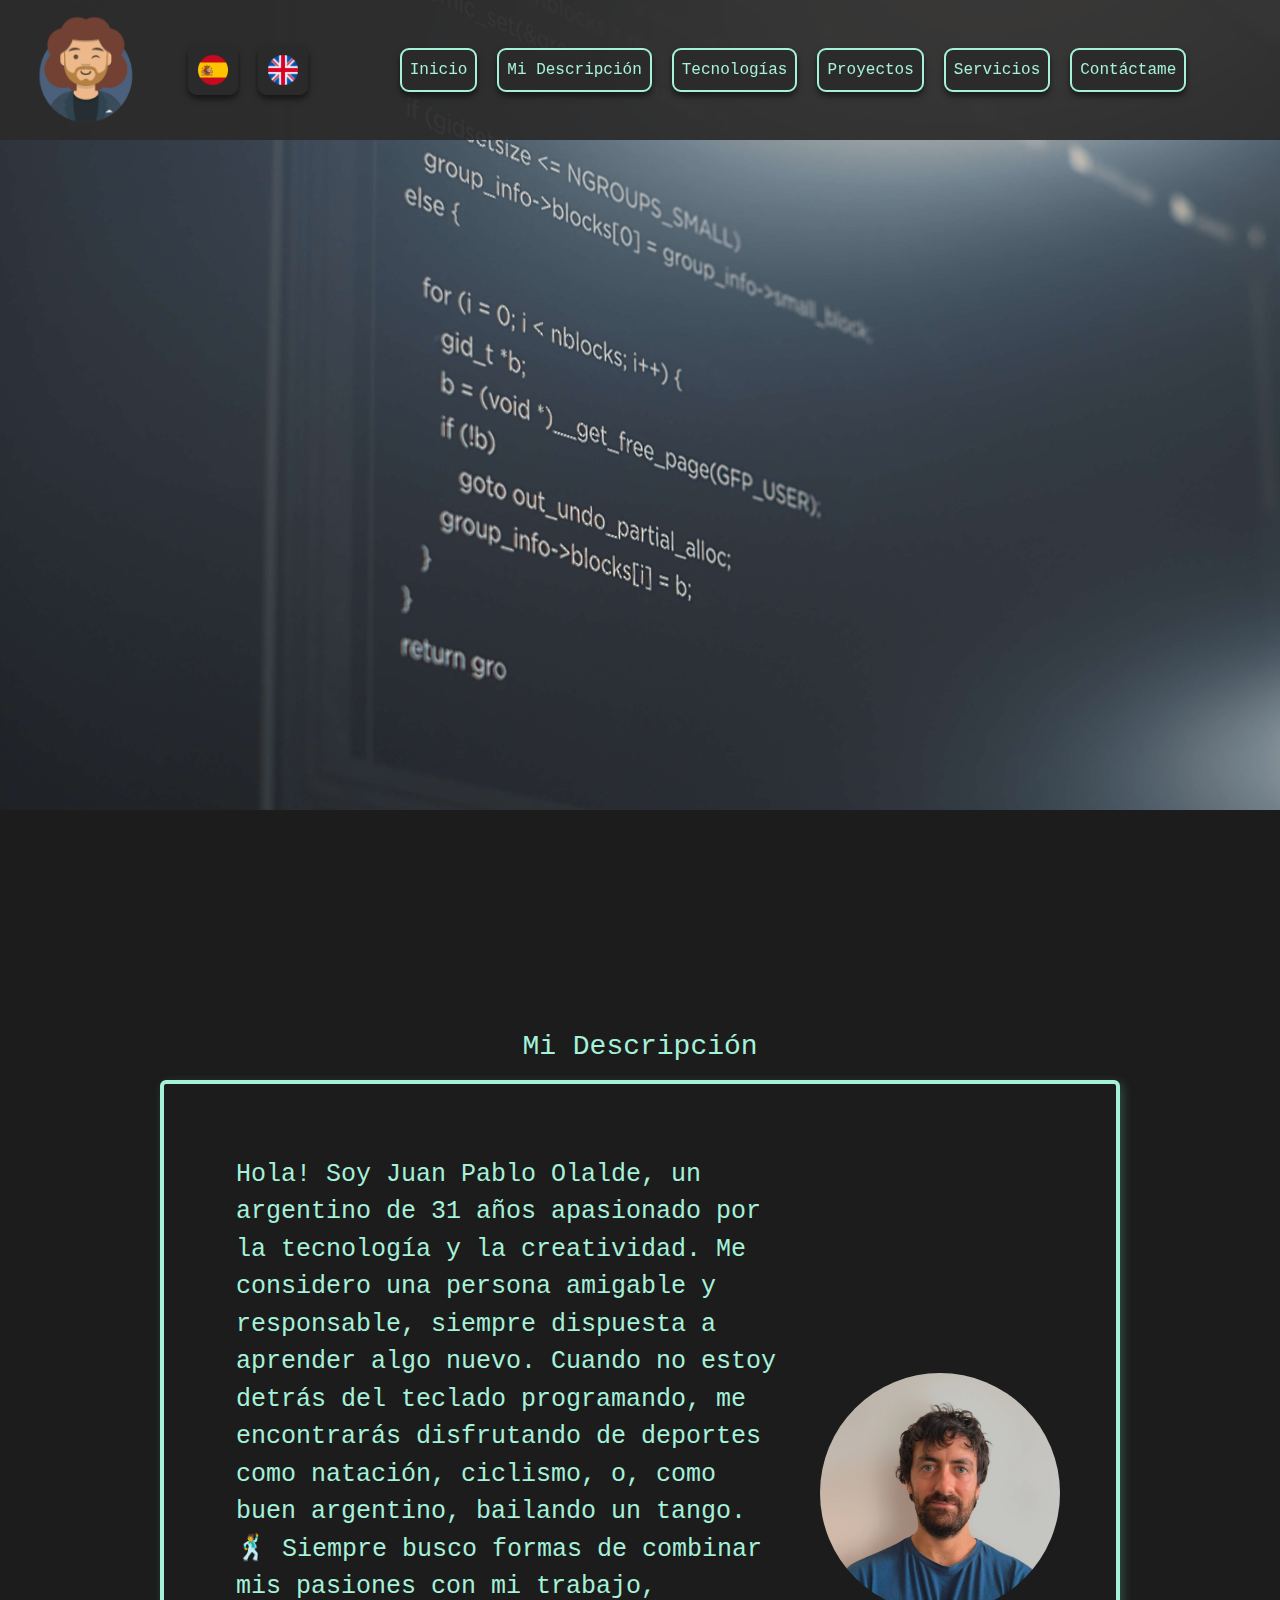
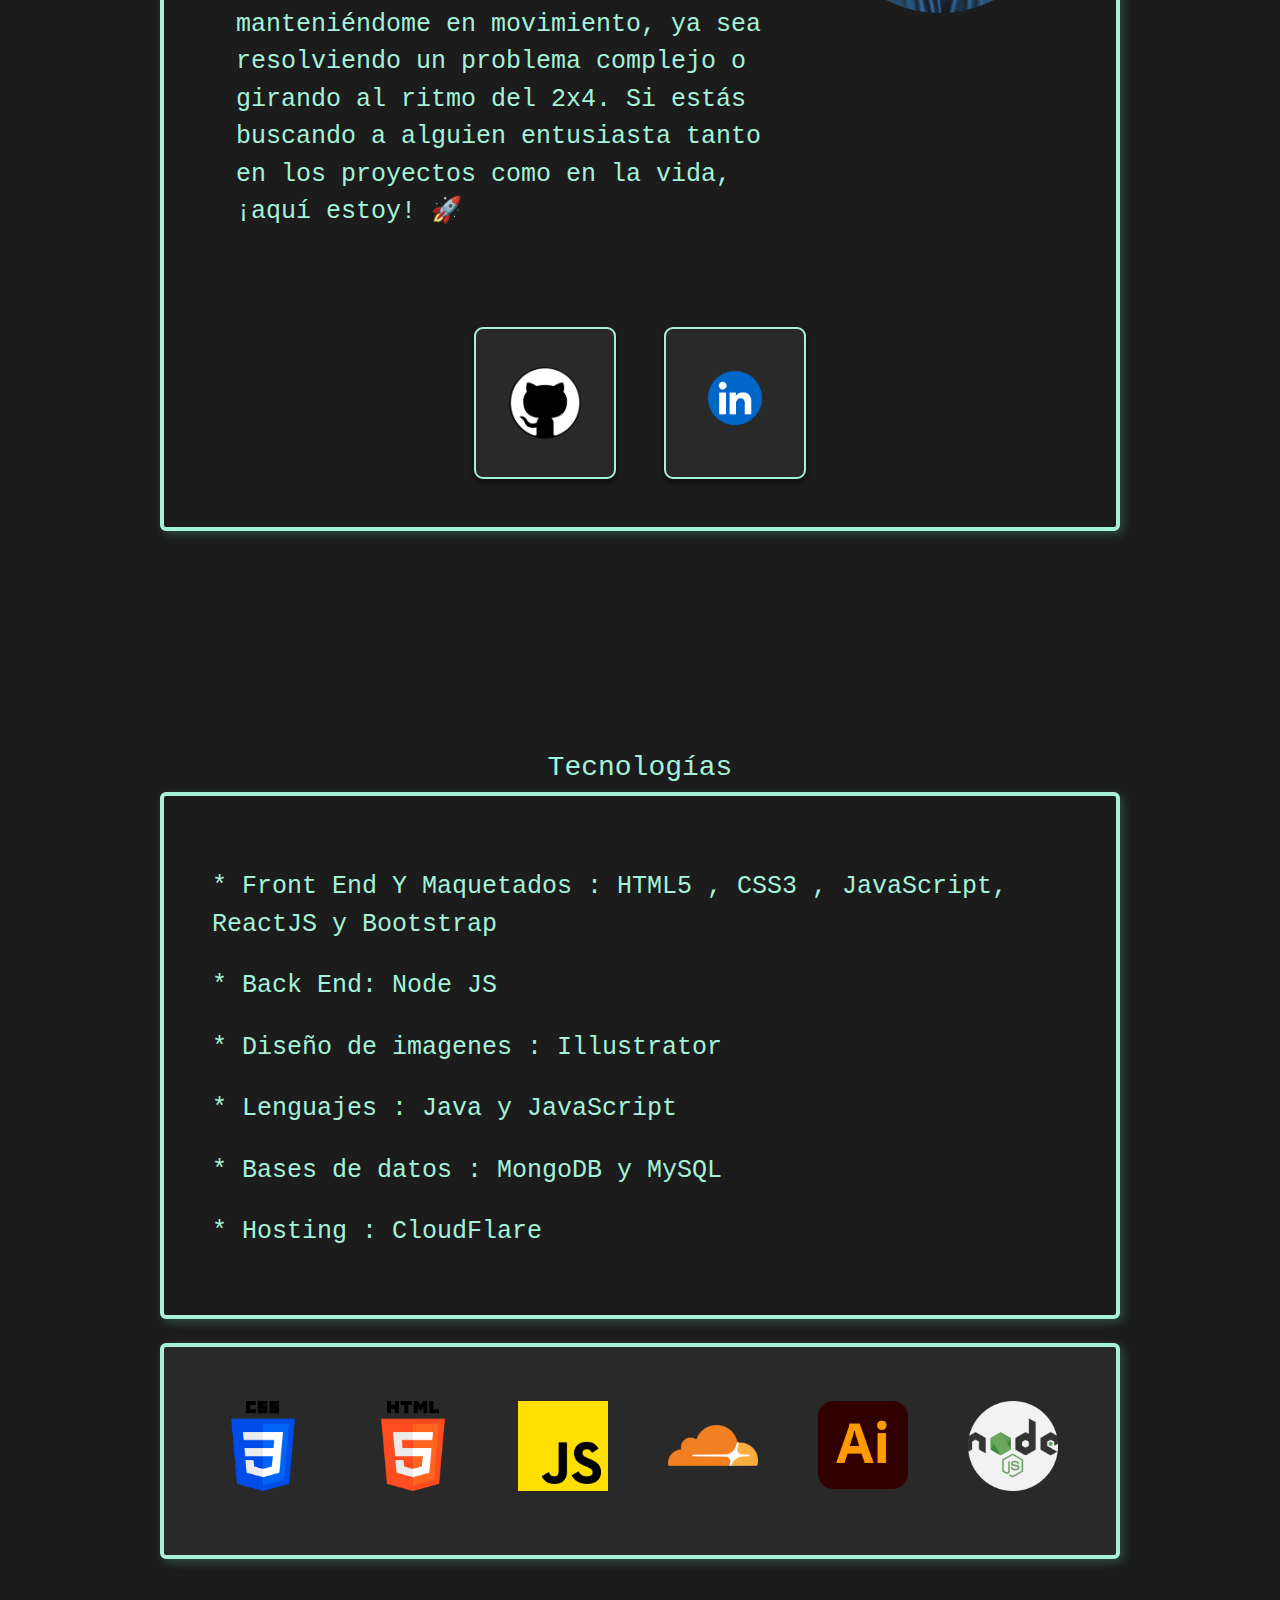
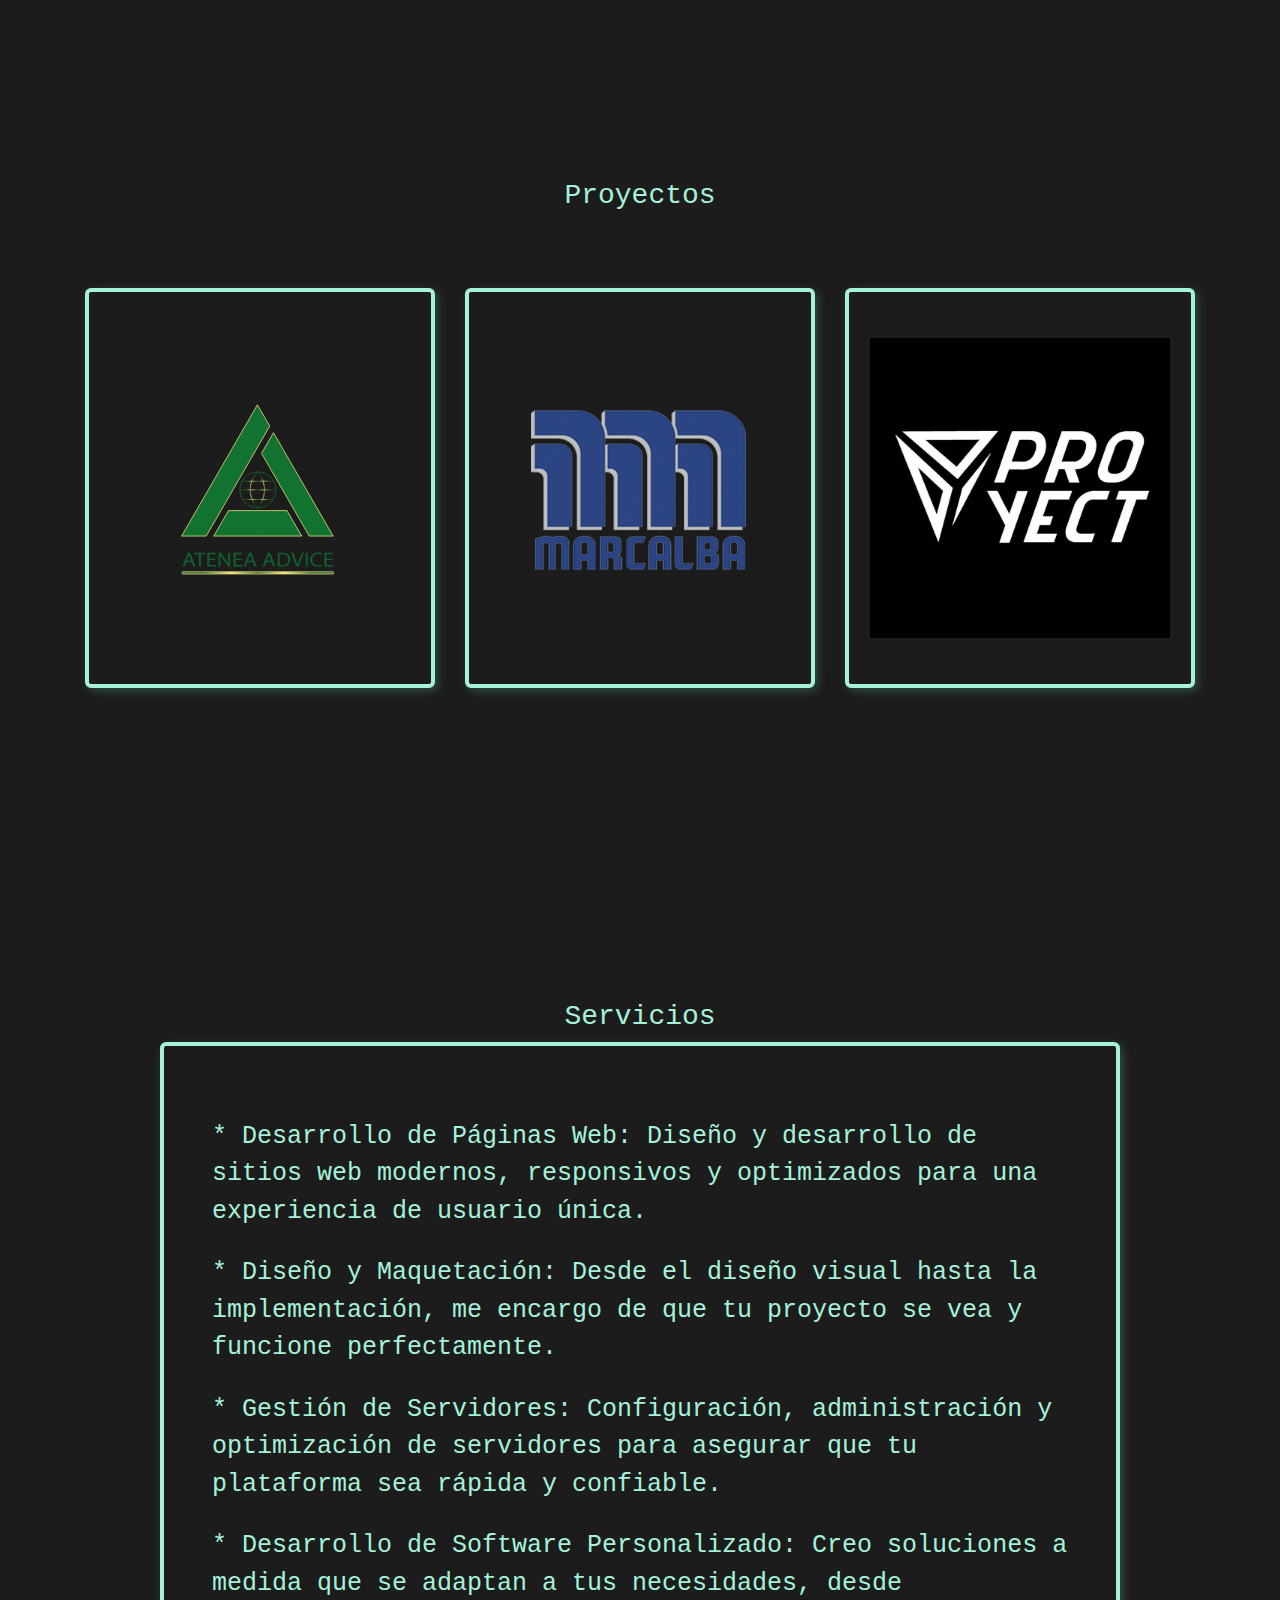
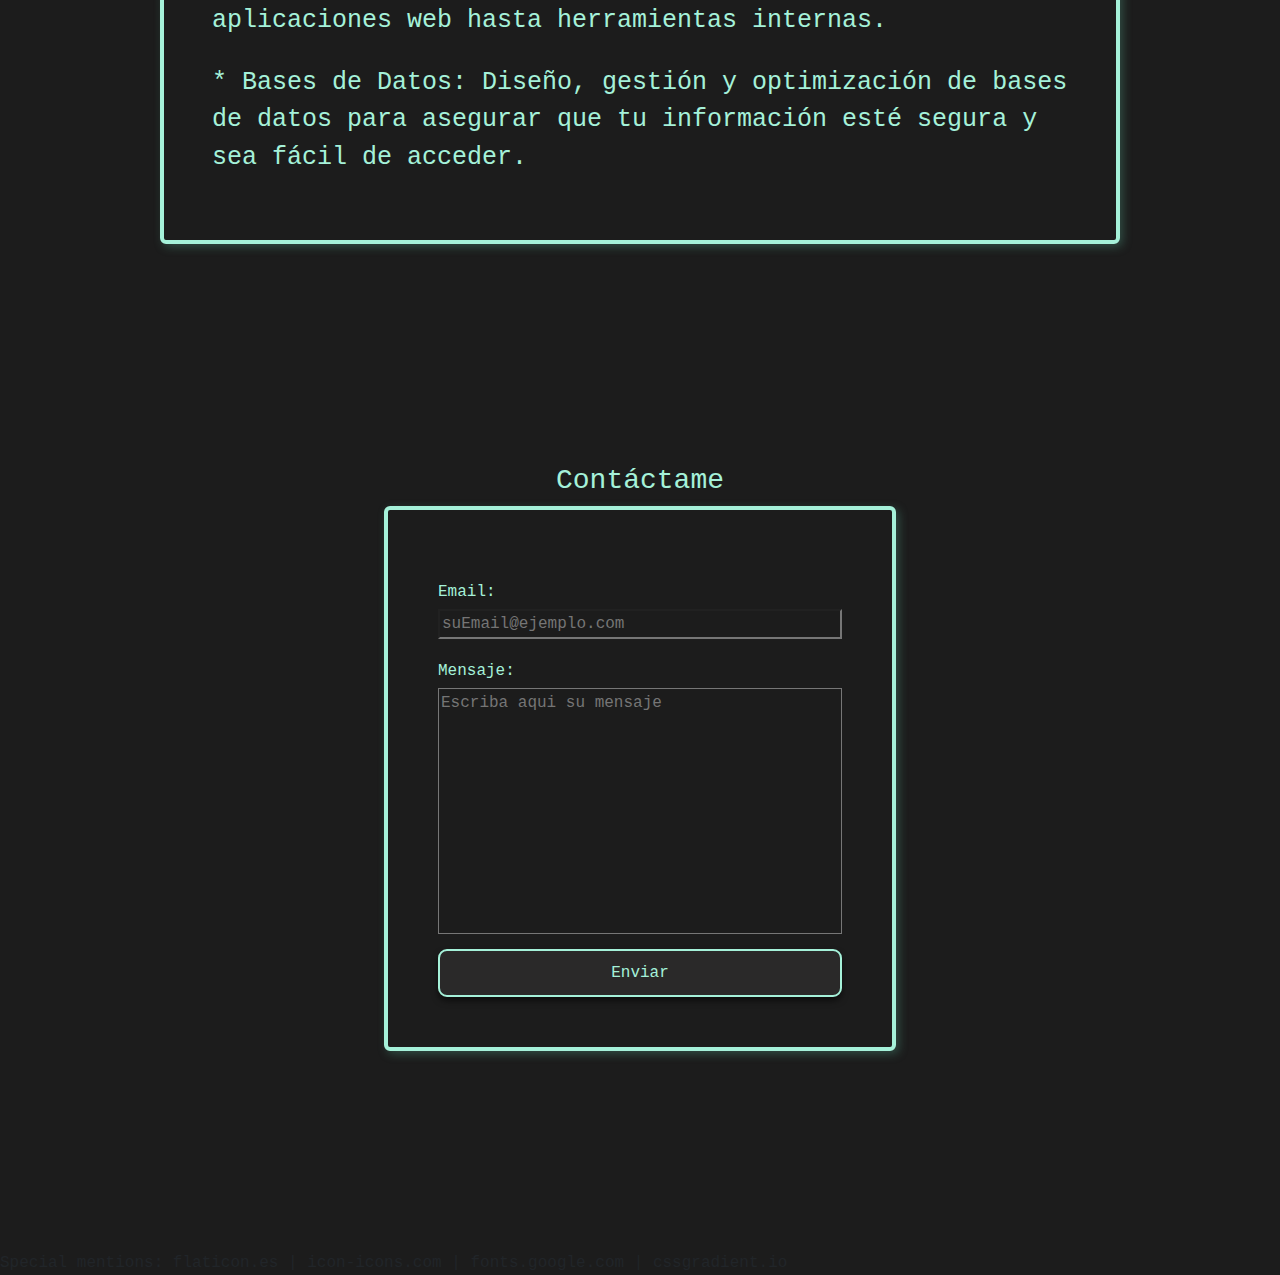
==== index.html @ b1d0ca8d "update" ====
<!DOCTYPE html>
<html lang="en">
  <head>
    <meta charset="UTF-8" />
    <meta name="viewport" content="width=device-width, initial-scale=1.0" />

    <link
      href="https://cdn.jsdelivr.net/npm/bootstrap@5.3.3/dist/css/bootstrap.min.css"
      rel="stylesheet"
      integrity="sha384-QWTKZyjpPEjISv5WaRU9OFeRpok6YctnYmDr5pNlyT2bRjXh0JMhjY6hW+ALEwIH"
      crossorigin="anonymous"
    />

    <link rel="stylesheet" href="components/buttons.css" />
    <link rel="stylesheet" href="components/navbar.css" />
    <link rel="stylesheet" href="components/sectionMyself.css" />
    <link rel="stylesheet" href="components/buttonToTop.css" />
    <link rel="stylesheet" href="components/cardsProyects.css" />
    <link rel="stylesheet" href="components/styleMain.css" />
    <link rel="stylesheet" href="components/banderas.css" />
    <link rel="stylesheet" href="components/separadores.css" />
    <link rel="stylesheet" href="components/formulario.css" />
    <link rel="stylesheet" href="components/sliderautomatic.css" />
    <title>CV Juan Pablo</title>
  </head>
  <body>
    <nav class="navbar fixed-top navbar-expand-lg bg-body-tertiary">
      <div class="container-fluid">
        <a class="navbar-brand d-flex justify-content-center" href="index.html">
          <img
            id="avatar"
            src="imagenes/Avatar-Maker.png"
            alt="MyAvatar"
            width="95%"
        /></a>
        <ul class="navbar-nav d-flex flex-row">
          <li class="nav-item">
            <a class="nav-link a-flag" href="index.html"
              ><img
                src="imagenes/banderas/espaniol.png"
                alt="banderaESpaña"
                class="banderas"
            /></a>
          </li>
          <li class="nav-item">
            <a
              class="nav-link a-flag"
              aria-current="page"
              href="indexingles.html"
              ><img
                src="imagenes/banderas/reino-unido.png"
                alt="banderaIngles"
                class="banderas"
            /></a>
          </li>
        </ul>
        <button
          class="navbar-toggler"
          type="button"
          data-bs-toggle="collapse"
          data-bs-target="#navbarSupportedContent"
          aria-controls="navbarSupportedContent"
          aria-expanded="false"
          aria-label="Toggle navigation"
        >
          <span class="navbar-toggler-icon"></span>
        </button>
        <div
          class="collapse navbar-collapse justify-content-center"
          id="navbarSupportedContent"
        >
          <ul class="navbar-nav me-automb-2 mb-lg-0">
            <li class="nav-item">
              <a
                class="nav-link nav-responsive active"
                aria-current="page"
                href="#"
                >Inicio</a
              >
            </li>
            <li class="nav-item">
              <a class="nav-link nav-responsive" href="#divDescrip"
                >Mi Descripción</a
              >
            </li>
            <li class="nav-item">
              <a class="nav-link nav-responsive" href="#divTecno"
                >Tecnologías</a
              >
            </li>
            <li class="nav-item">
              <a class="nav-link nav-responsive" href="#divProyect"
                >Proyectos</a
              >
            </li>

            <li class="nav-item">
              <a class="nav-link nav-responsive" href="#divServicios"
                >Servicios
              </a>
            </li>
            <li class="nav-item">
              <a class="nav-link nav-responsive" href="#contactameSection">
                Contáctame
              </a>
            </li>
          </ul>
        </div>
      </div>
    </nav>
    <section
      class="fondoMain d-flex justify-content-center align-items-center"
    ></section>
    <div id="divDescrip" class="separar"></div>
    <h3
      id="descripcionSection"
      class="d-flex w-100 justify-content-center tecH3"
    >
      Mi Descripción
    </h3>
    <section class="d-flex justify-content-center mt-2">
      <div class="d-flex w-75 flex-column justify-content-center borders">
        <div class="d-flex justify-content-between sectionMyself p-5">
          <div class="fondoMainLeft align-self-center">
            <p class="text-start m-4">
              Hola! Soy Juan Pablo Olalde, un argentino de 31 años apasionado
              por la tecnología y la creatividad. Me considero una persona
              amigable y responsable, siempre dispuesta a aprender algo nuevo.
              Cuando no estoy detrás del teclado programando, me encontrarás
              disfrutando de deportes como natación, ciclismo, o, como buen
              argentino, bailando un tango. 🕺 Siempre busco formas de combinar
              mis pasiones con mi trabajo, manteniéndome en movimiento, ya sea
              resolviendo un problema complejo o girando al ritmo del 2x4. Si
              estás buscando a alguien entusiasta tanto en los proyectos como en
              la vida, ¡aquí estoy! 🚀
            </p>
          </div>
          <div class="d-flex fondoMainRight p-2 align-items-center">
            <img
              src="imagenes/fotoPerfil.jpeg"
              alt="fotoPerfil"
              class="fotoPerfil"
            />
          </div>
        </div>
        <div class="d-flex sectionIconsDescrip pb-4 justify-content-center">
          <a class="nav-link m-4 p-4" href="https://github.com/olaldeJP"
            ><img
              src="imagenes/Icons/github2.png"
              class="iconoDescrip"
              alt="iconogitDescripcion"
            />
          </a>
          <a
            class="nav-link m-4 p-4"
            href="https://www.linkedin.com/in/juanpabloolalde/"
            ><img
              src="imagenes/Icons/linkedin.webp"
              class="iconoDescrip"
              alt="iconogitDescripcion"
          /></a>
        </div>
      </div>
    </section>
    <div id="divTecno" class="separar"></div>
    <h3
      id="tecnologiasSection"
      class="d-flex w-100 justify-content-center tecH3"
    >
      Tecnologías
    </h3>
    <div class="d-flex justify-content-center">
      <div class="d-flex w-75 borders p-5">
        <div class="fondoMainLeft align-self-center">
          <p class="text-start mt-4">
            * Front End Y Maquetados : HTML5 , CSS3 , JavaScript, ReactJS y
            Bootstrap
          </p>
          <p class="text-start mt-4">* Back End: Node JS</p>
          <p class="text-start mt-4">* Diseño de imagenes : Illustrator</p>
          <p class="text-start mt-4">* Lenguajes : Java y JavaScript</p>
          <p class="text-start mt-4">* Bases de datos : MongoDB y MySQL</p>
          <p class="text-start mt-4">* Hosting : CloudFlare</p>
        </div>
      </div>
    </div>
    <div class="slider w-75 p-4 borders mt-4">
      <div class="slider-track">
        <div class="slide">
          <img src="imagenes/Icons/css-3.png" alt="css" class="icons2" />
        </div>
        <div class="slide">
          <img src="imagenes/Icons/html-5.png" alt="html" class="icons2" />
        </div>
        <div class="slide">
          <img src="imagenes/Icons/js.png" alt="js" class="icons2" />
        </div>
        <div class="slide">
          <img src="imagenes/Icons/cloudflare.webp" alt="js" class="icons2" />
        </div>
        <div class="slide">
          <img src="imagenes/Icons/illustrator.png" alt="il" class="icons2" />
        </div>
        <div class="slide">
          <img src="imagenes/Icons/nodejs.png" alt="node" class="icons2" />
        </div>
        <div class="slide">
          <img src="imagenes/Icons/mysql.png" alt="mysql" class="icons2" />
        </div>
        <div class="slide">
          <img src="imagenes/Icons/mongodb.png" alt="mongodb" class="icons2" />
        </div>
        <div class="slide">
          <img src="imagenes/Icons/react.png" alt="react" class="icons2" />
        </div>
        <div class="slide">
          <img src="imagenes/Icons/github2.png" alt="github" class="icons2" />
        </div>
        <div class="slide">
          <img
            src="imagenes/Icons/bootstrap.png"
            alt="bootstrap"
            class="icons2"
          />
        </div>
        <div class="slide">
          <img src="imagenes/Icons/css-3.png" alt="css" class="icons2" />
        </div>
        <div class="slide">
          <img src="imagenes/Icons/html-5.png" alt="html" class="icons2" />
        </div>
        <div class="slide">
          <img src="imagenes/Icons/js.png" alt="js" class="icons2" />
        </div>
        <div class="slide">
          <img src="imagenes/Icons/cloudflare.webp" alt="js" class="icons2" />
        </div>
        <div class="slide">
          <img src="imagenes/Icons/illustrator.png" alt="il" class="icons2" />
        </div>
        <div class="slide">
          <img src="imagenes/Icons/nodejs.png" alt="node" class="icons2" />
        </div>
        <div class="slide">
          <img src="imagenes/Icons/mysql.png" alt="mysql" class="icons2" />
        </div>
        <div class="slide">
          <img src="imagenes/Icons/mongodb.png" alt="mongodb" class="icons2" />
        </div>
        <div class="slide">
          <img src="imagenes/Icons/react.png" alt="react" class="icons2" />
        </div>
        <div class="slide">
          <img src="imagenes/Icons/github2.png" alt="github" class="icons2" />
        </div>
        <div class="slide">
          <img
            src="imagenes/Icons/bootstrap.png"
            alt="bootstrap"
            class="icons2"
          />
        </div>
      </div>
    </div>
    <div id="divProyect" class="separar"></div>
    <h3 id="proyectosSection" class="d-flex w-100 justify-content-center tecH3">
      Proyectos
    </h3>

    <div class="container my-5">
      <div class="row">
        <!-- Primera tarjeta -->
        <div class="col-12 col-md-6 col-lg-4 mb-4">
          <div class="proyectCard">
            <div class="proyectCard-inner borders">
              <div
                class="proyectCard-front d-flex justify-content-center align-items-center"
              >
                <img
                  width="300px"
                  src="imagenes/svg/logoAtenea_SVG.svg"
                  alt="logoAtenea"
                />
              </div>
              <div
                class="proyectCard-back d-flex flex-column justify-content-center align-items-center"
              >
                <h3>Atenea Advice</h3>
                <p>Creación del logo, portafolio y diseño de la pagina web.</p>
                <div>
                  <a
                    href="https://atenea-web-tau.vercel.app/"
                    class="nav-link p-3"
                    >Link</a
                  >
                </div>
              </div>
            </div>
          </div>
        </div>

        <!-- Segunda tarjeta -->
        <div class="col-12 col-md-6 col-lg-4 mb-4">
          <div class="proyectCard">
            <div class="proyectCard-inner borders">
              <div
                class="proyectCard-front d-flex justify-content-center align-items-center"
              >
                <img
                  width="220px"
                  src="imagenes/marcalba.png"
                  alt="marcalbaicon"
                />
              </div>
              <div
                class="proyectCard-back d-flex flex-column justify-content-center align-items-center"
              >
                <h3>Marcalba S.A</h3>
                <p>
                  Software de automatización de subida de datos de un archivos
                  excel a una web de licitaciones.
                </p>
                <div>
                  <a href="http://marcalba.com.ar/" class="nav-link p-3"
                    >Link</a
                  >
                </div>
              </div>
            </div>
          </div>
        </div>

        <!-- Tercera tarjeta -->
        <div class="col-12 col-md-6 col-lg-4 mb-4">
          <div class="proyectCard">
            <div class="proyectCard-inner borders">
              <div
                class="proyectCard-front d-flex justify-content-center align-items-center"
              >
                <img
                  width="300px"
                  src="imagenes/proyectEscalada.jpg"
                  alt="logoAtenea"
                />
              </div>
              <div
                class="proyectCard-back d-flex flex-column justify-content-center align-items-center"
              >
                <h3>Proyect Escalada</h3>
                <p>Diseño de pagina web para un centro de escalada.</p>
                <div>
                  <a href="https://proyect-nu.vercel.app/" class="nav-link p-3"
                    >Link</a
                  >
                </div>
              </div>
            </div>
          </div>
        </div>
      </div>
    </div>

    <div id="divServicios" class="separar"></div>

    <h3 id="serviciosSection" class="d-flex w-100 justify-content-center tecH3">
      Servicios
    </h3>
    <div class="d-flex justify-content-center">
      <div class="d-flex w-75 borders p-5">
        <div class="fondoMainLeft align-self-center">
          <p class="text-start mt-4">
            * Desarrollo de Páginas Web: Diseño y desarrollo de sitios web
            modernos, responsivos y optimizados para una experiencia de usuario
            única.
          </p>
          <p class="text-start mt-4">
            * Diseño y Maquetación: Desde el diseño visual hasta la
            implementación, me encargo de que tu proyecto se vea y funcione
            perfectamente.
          </p>
          <p class="text-start mt-4">
            * Gestión de Servidores: Configuración, administración y
            optimización de servidores para asegurar que tu plataforma sea
            rápida y confiable.
          </p>
          <p class="text-start mt-4">
            * Desarrollo de Software Personalizado: Creo soluciones a medida que
            se adaptan a tus necesidades, desde aplicaciones web hasta
            herramientas internas.
          </p>
          <p class="text-start mt-4">
            * Bases de Datos: Diseño, gestión y optimización de bases de datos
            para asegurar que tu información esté segura y sea fácil de acceder.
          </p>
        </div>
      </div>
    </div>
    <div id="contactameSection" class="separar"></div>
    <h3 class="d-flex w-100 justify-content-center tecH3">Contáctame</h3>

    <section id="contactMe" class="sectionForm">
      <form
        class="borders"
        action="https://formspree.io/f/xzzbgvqr"
        method="post"
      >
        <label for="email">Email:</label>
        <input
          type="text"
          name="email"
          id="email"
          placeholder="suEmail@ejemplo.com"
          required
        />

        <label for="message">Mensaje:</label>
        <textarea
          name="message"
          id="message"
          cols="30"
          rows="10"
          placeholder="Escriba aqui su mensaje"
        ></textarea>
        <input type="submit" value="Enviar" class="submitButton nav-link" />
      </form>
    </section>

    <footer></footer>

    <button onclick="topFunction()" id="backToTopBtn" title="Go to top">
      <svg
        xmlns="http://www.w3.org/2000/svg"
        width="32"
        height="32"
        fill="currentColor"
        class="bi bi-chevron-up"
        viewBox="0 0 16 16"
      >
        <path
          fill-rule="evenodd"
          d="M7.646 4.646a.5.5 0 0 1 .708 0l6 6a.5.5 0 0 1-.708.708L8 5.707l-5.646 5.647a.5.5 0 0 1-.708-.708z"
        />
      </svg>
    </button>
    Special mentions: flaticon.es | icon-icons.com | fonts.google.com |
    cssgradient.io
  </body>
  <script src="https://cdn.jsdelivr.net/npm/@popperjs/core@2.11.6/dist/umd/popper.min.js"></script>
  <script src="https://cdn.jsdelivr.net/npm/bootstrap@5.3.0/dist/js/bootstrap.min.js"></script>
  <script src="scripts/cardsProyectScript.js"></script>
  <script src="scripts/avatarScript.js"></script>
  <script src="scripts/buttonScroll.js"></script>
</html>
---- components/buttons.css ----
a,
.submitButton {
    text-decoration: none;

    padding: 10px 20px;
    border-radius: 9px;
    box-shadow: 0 4px 6px rgba(0, 0, 0, 0.521);
    transition: background-color 0.3s ease, transform 0.1s ease;
    display: inline-block;

}

a:hover,
.submitButton:hover {
    background-color: #1d4c6c;
    transform: translateY(-2px);
}

a:active,
.submitButton:active {
    transform: translateY(2px);
}
---- components/navbar.css ----
@import url('./../styleMain.css');

.navbar {
    background-color: var(--secundary-Dark) !important;
}


.nav-item {
    margin: 10px;
}

.navbar-brand {
    width: 150px;
    box-shadow: none !important;
}

.navbar-brand:hover {
    background-color: var(--primary-Light);
}

.nav-link {
    background-color: var(--secundary-Dark);
    color: var(--primary-Light) !important;
    border: 2px solid var(--primary-Light);
}

.nav-link:hover {
    background-color: var(--primary-Light);
    color: var(--secundary-Dark) !important;
    border: 2px solid var(--primary-Light);
}

.navbar-toggler {
    background-color: var(--primary-Light);

}

.a-flag {
    border: 2px solid var(--secundary-Dark);
}

@media (max-width:992px) {


    .nav-responsive {
        padding-left: 5px !important;
    }
}
---- components/sectionMyself.css ----
.sectionMyself {}


.sectionIconsDescrip {}

.fondoMainLeft {
    font-size: 25px;

}


.fotoPerfil {
    width: 240px;
    border-radius: 50%;
}

.iconoDescrip {
    width: 90px;
}

@media (max-width: 850px) {
    .sectionMyself {
        flex-direction: column-reverse !important;
    }

    .sectionMyself a {
        width: 140px;

    }

}

@media (max-width: 550px) {

    .sectionMyself a {
        width: 70px !important;

    }

    .fotoPerfil {
        width: 150px;
    }

    .iconoDescrip {
        width: 50px;
    }
}
---- components/buttonToTop.css ----
#backToTopBtn {
    display: none;
    position: fixed;
    bottom: 20px;
    right: 30px;
    z-index: 99;
    border: 2px solid var(--primary-Light);
    outline: none;
    background-color: var(--secundary-Dark);
    color: var(--primary-Light);
    cursor: pointer;
    padding: 15px;
    border-radius: 100%;
    transition: background-color 0.5s ease, color 0.5s ease;
    font-size: 18px;

}

#backToTopBtn:hover {
    background-color: var(--primary-Light);
    color: var(--secundary-Dark);

}
---- components/cardsProyects.css ----
.proyectCard {
    width: 350px;
    height: 400px;
    perspective: 1000px;

    margin: 20px auto;
}

.proyectCard-inner {
    position: relative;
    width: 100%;
    height: 100%;
    transition: transform 2s;
    transform-style: preserve-3d;

}

.proyectCard:hover .proyectCard-inner {
    transform: rotateY(180deg);

}

.proyectCard-front,
.proyectCard-back {
    position: absolute;
    width: 100%;
    height: 100%;
    backface-visibility: hidden;

}

.proyectCard-back {
    transform: rotateY(180deg);
    padding: 20px;

}

.proyectCard-front {
    padding: 20px;

}
---- components/styleMain.css ----
:root {
    --primary-Dark: rgb(7, 37, 122);
    --primary-Dark-Opacity: rgba(11, 53, 168, 0.459);
    --secundary-Dark: rgba(44, 43, 43, 0.932);
    --secundary-Dark-Opacity: rgba(44, 43, 43, 0.932);
    --primary-Light: rgb(165, 241, 217);
    --primary-Light-Opacity: rgba(69, 134, 113, 0.459);
    --botonClick: #1d4c6c
}

html {
    scroll-behavior: smooth;

}

body {
    display: grid;
    place-content: center;
    font-family: monospace;
    background-color: rgba(0, 0, 0, 0.89) !important;
}

p,
h3 {
    color: var(--primary-Light);
}

.fondoMain {
    background: url(../imagenes/codigo.jpg) fixed;
    height: 90vh;
    background-size: cover;
}



#textoDescription {
    background-color: rgba(139, 138, 138, 0.686);
    box-shadow: 0 4px 6px rgba(0, 0, 0, 0.521);
    border-radius: 10px;

}

.tecH3 {
    padding-top: 80px;
}

.sectionProyects {
    display: flex;
    justify-content: center;
    padding-top: 100px;

}


#skills {

    gap: 50px;
}

.borders {
    border: solid 4px var(--primary-Light);
    box-shadow: 3px 3px 10px var(--primary-Light-Opacity);
    border-radius: 6px;
}

.icons {
    width: 5%;
}

@media (max-width:600px) {
    .fondoMain {
        height: 45vh;
        ;
    }

    p {
        font-size: 20px;
    }
}
---- components/banderas.css ----
.banderas {
    width: 30px;
}

@media (max-width:980px) {
    .banderas {
        padding: 5px;
    }
}
---- components/separadores.css ----
.divDescrip {}

.separar {
    padding-bottom: 140px;
}
---- components/formulario.css ----
.sectionForm {
    display: flex;
    align-items: center;
    flex-direction: column;

}

form {
    display: flex;
    flex-direction: column;
    width: 40%;
    padding: 50px;
}

label {
    padding-bottom: 5px;
    padding-top: 20px;
    color: var(--primary-Light);
}

input,
textarea {
    background-color: var(--secundaty-Dark);
    color: aliceblue;
}

input:focus,
textarea:focus {
    outline: none;
    border-color: var(--primary-Light);
}

textarea {
    resize: none;
    margin-bottom: 15px;
}

footer {
    display: flex;
    justify-content: center;
    gap: 50px;
    padding-top: 150px;
    padding-bottom: 50px;
}

@media (max-width:900px) {
    .sectionForm {
        width: 90% !important;
    }

    form {
        width: 90% !important;
    }
}
---- components/sliderautomatic.css ----
.slider {
    margin: auto;
    overflow: hidden !important;
    background-color: var(--secundary-Dark);


}

.slider .slider-track {
    display: flex;
    align-self: center;
    animation: scroll 25s linear infinite;
    width: calc(150px *16);
    -webkit-animation: scroll 25s linear infinite;

}

.slider .slide {
    margin: 30px;
    width: 100px;
}

.icons2 {
    width: 90px;
}

@keyframes scroll {
    0% {
        transform: translateX(calc(-100px * 9));
        -webkit-transform: translateX(calc(-100px * 9));
    }
}
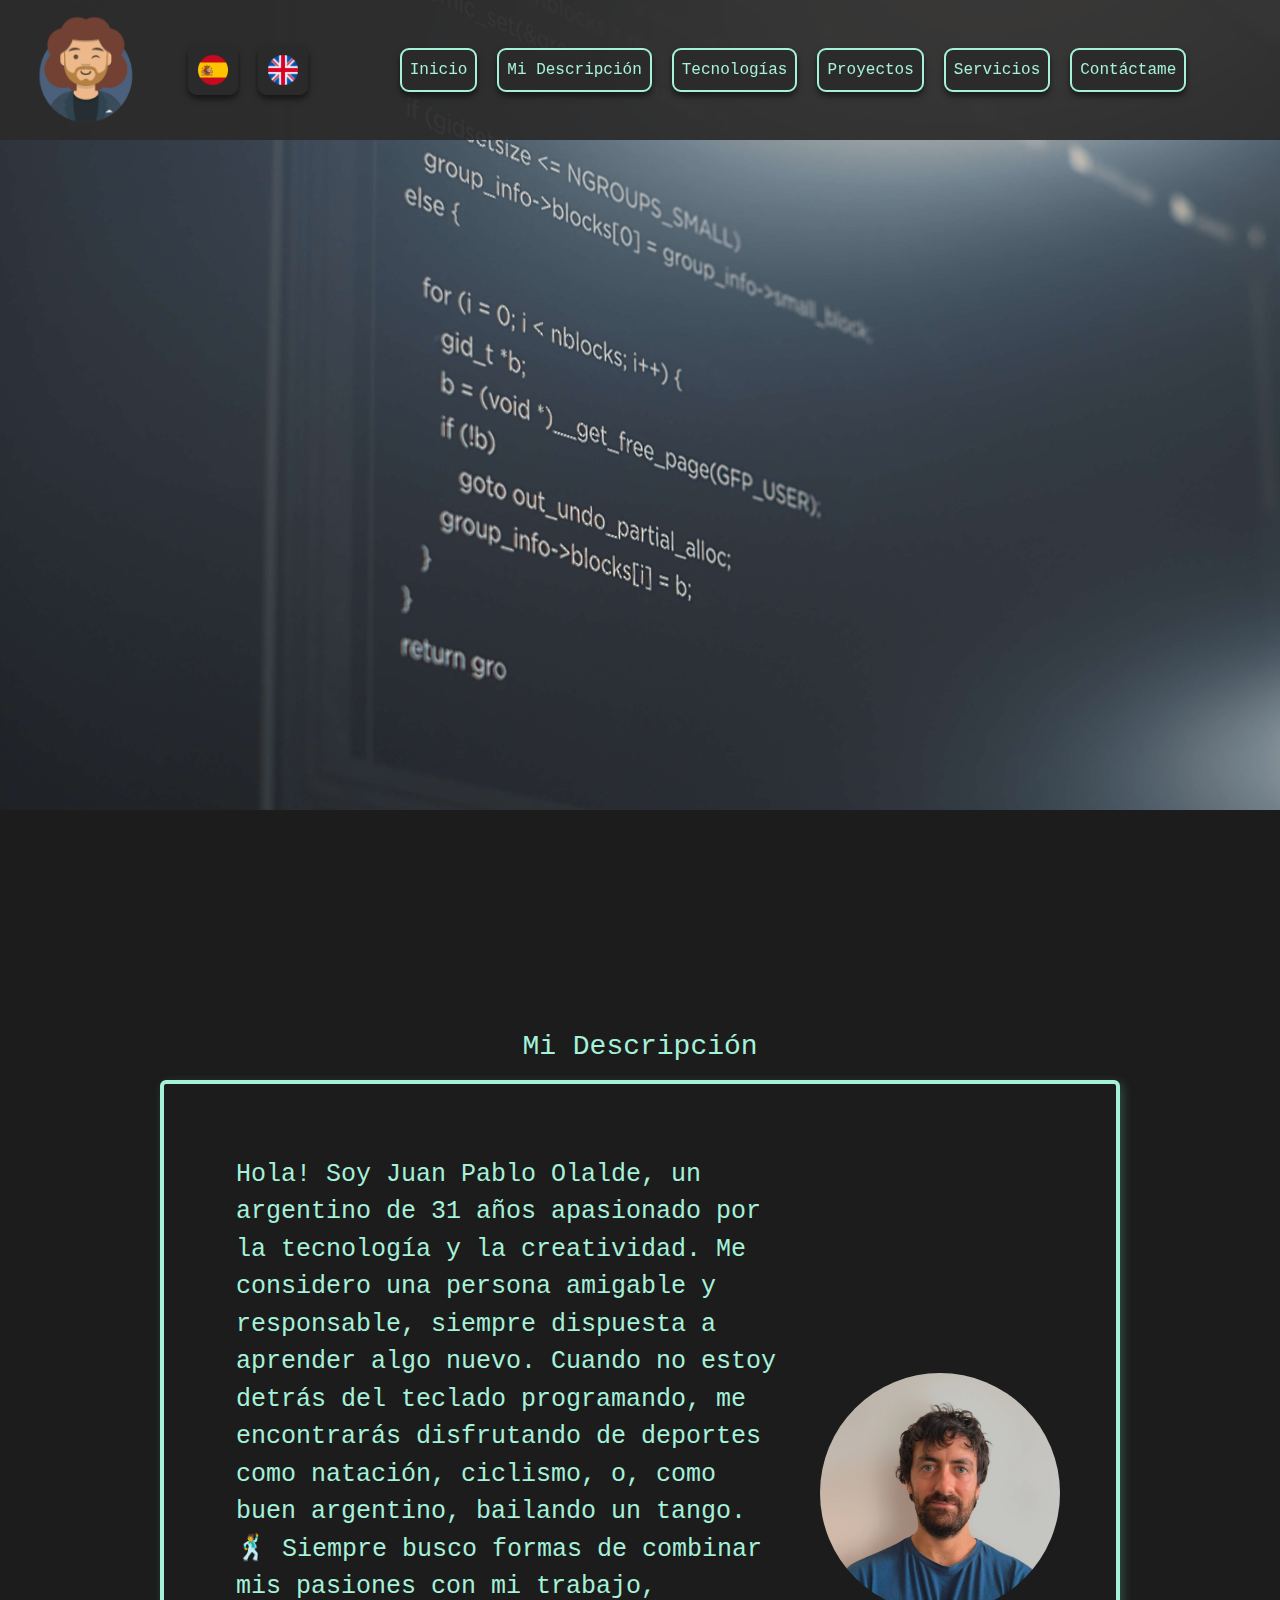
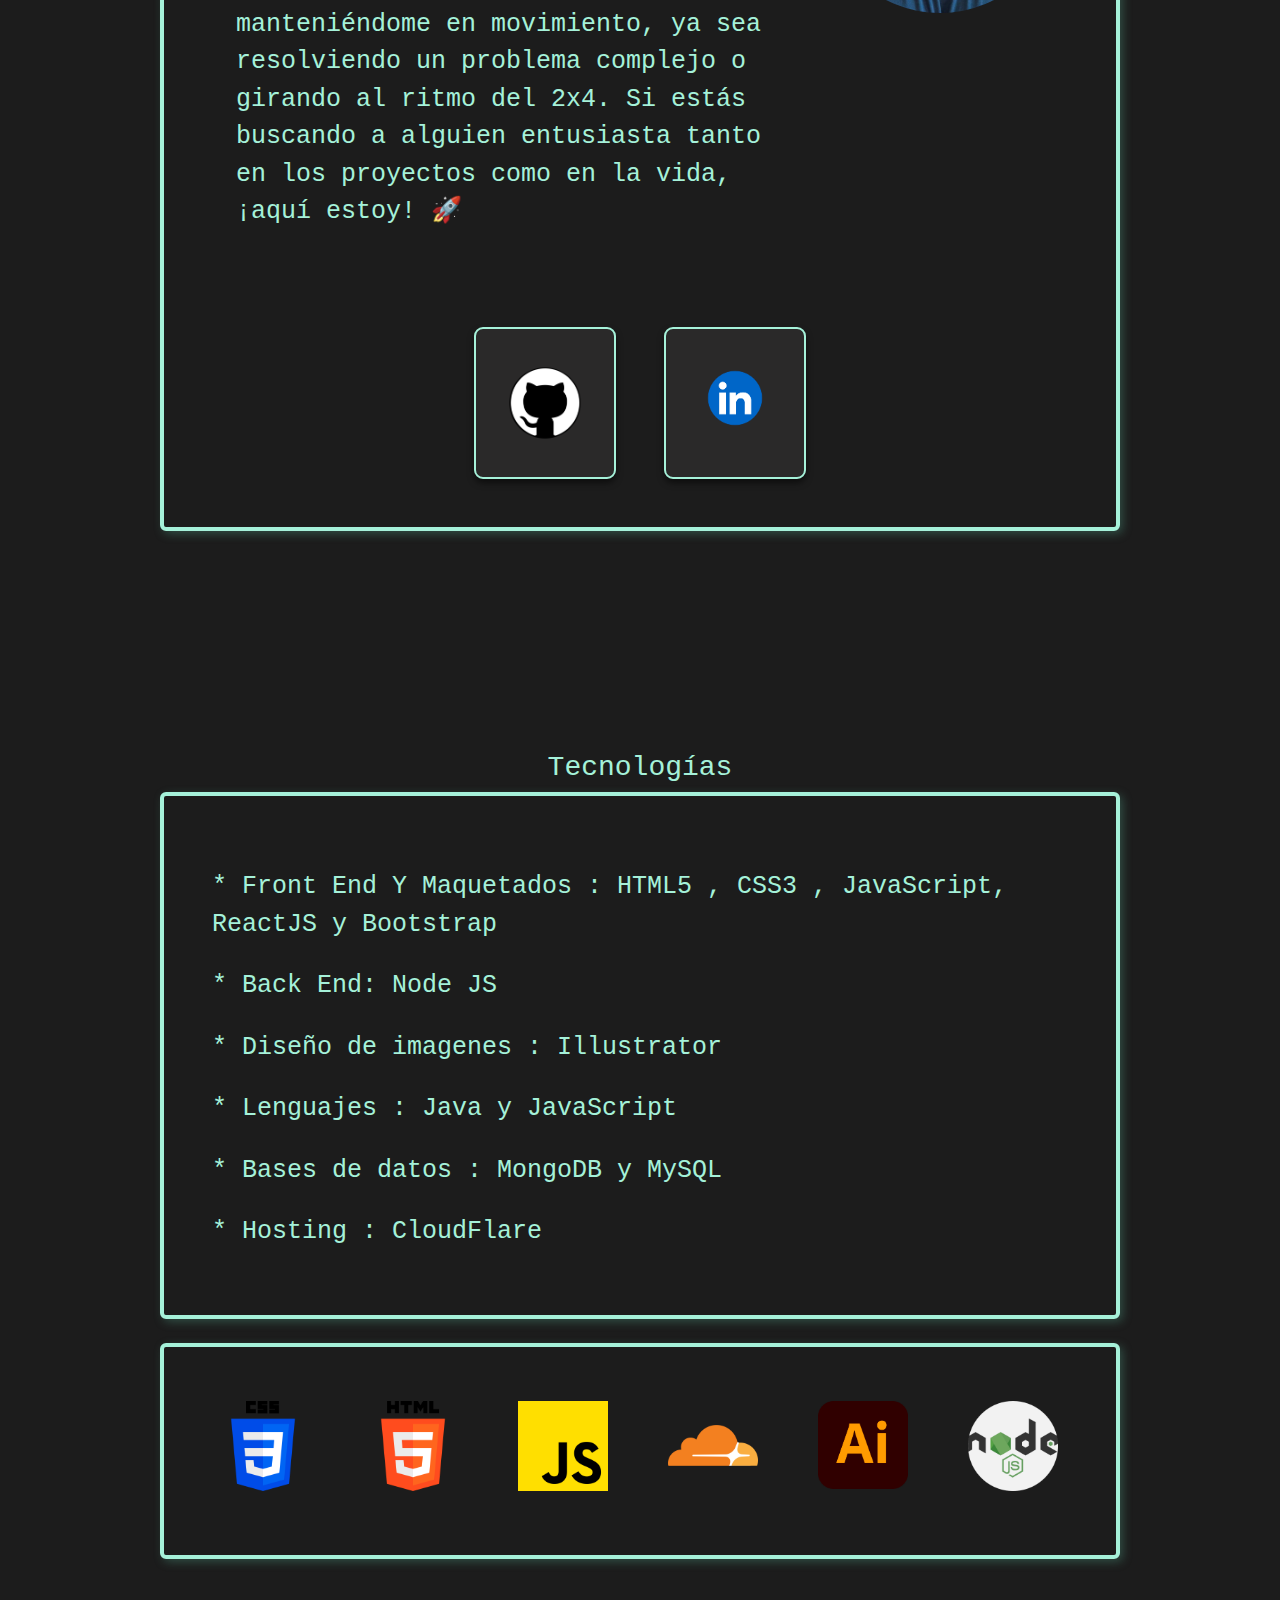
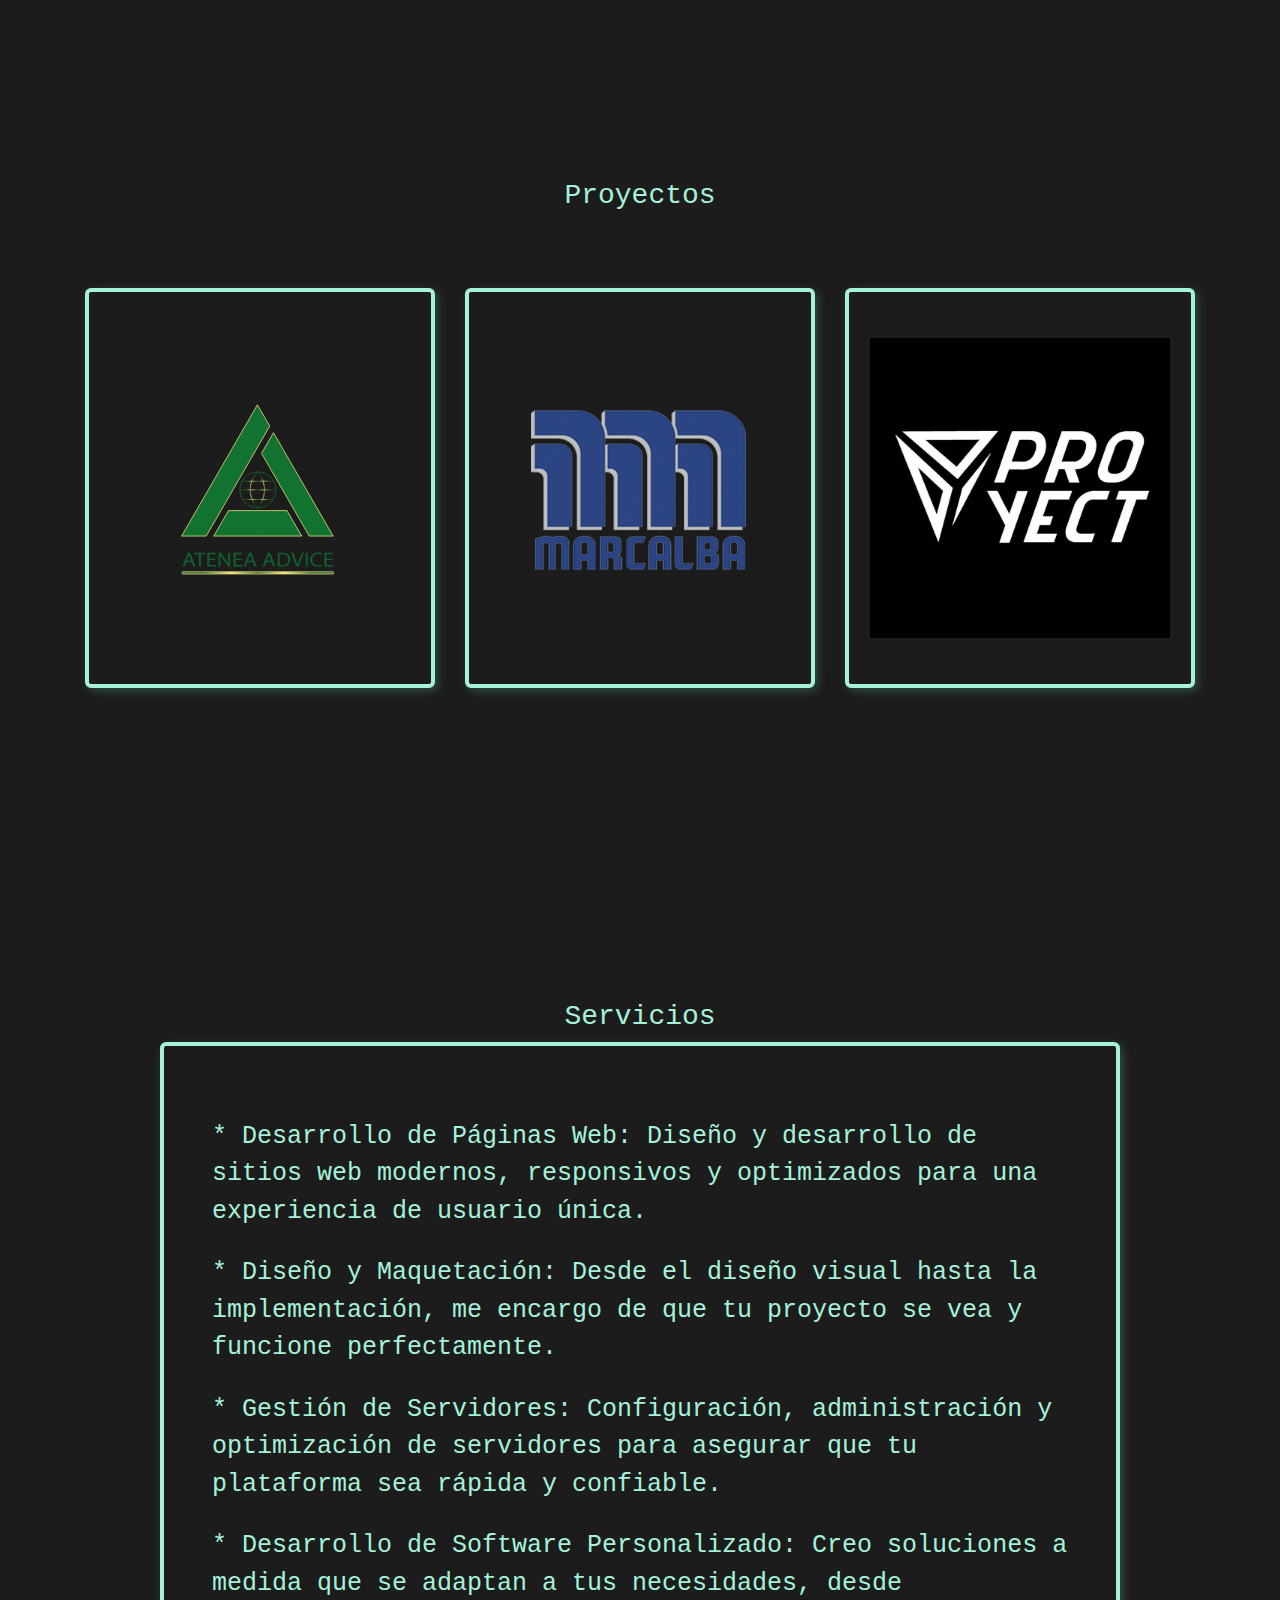
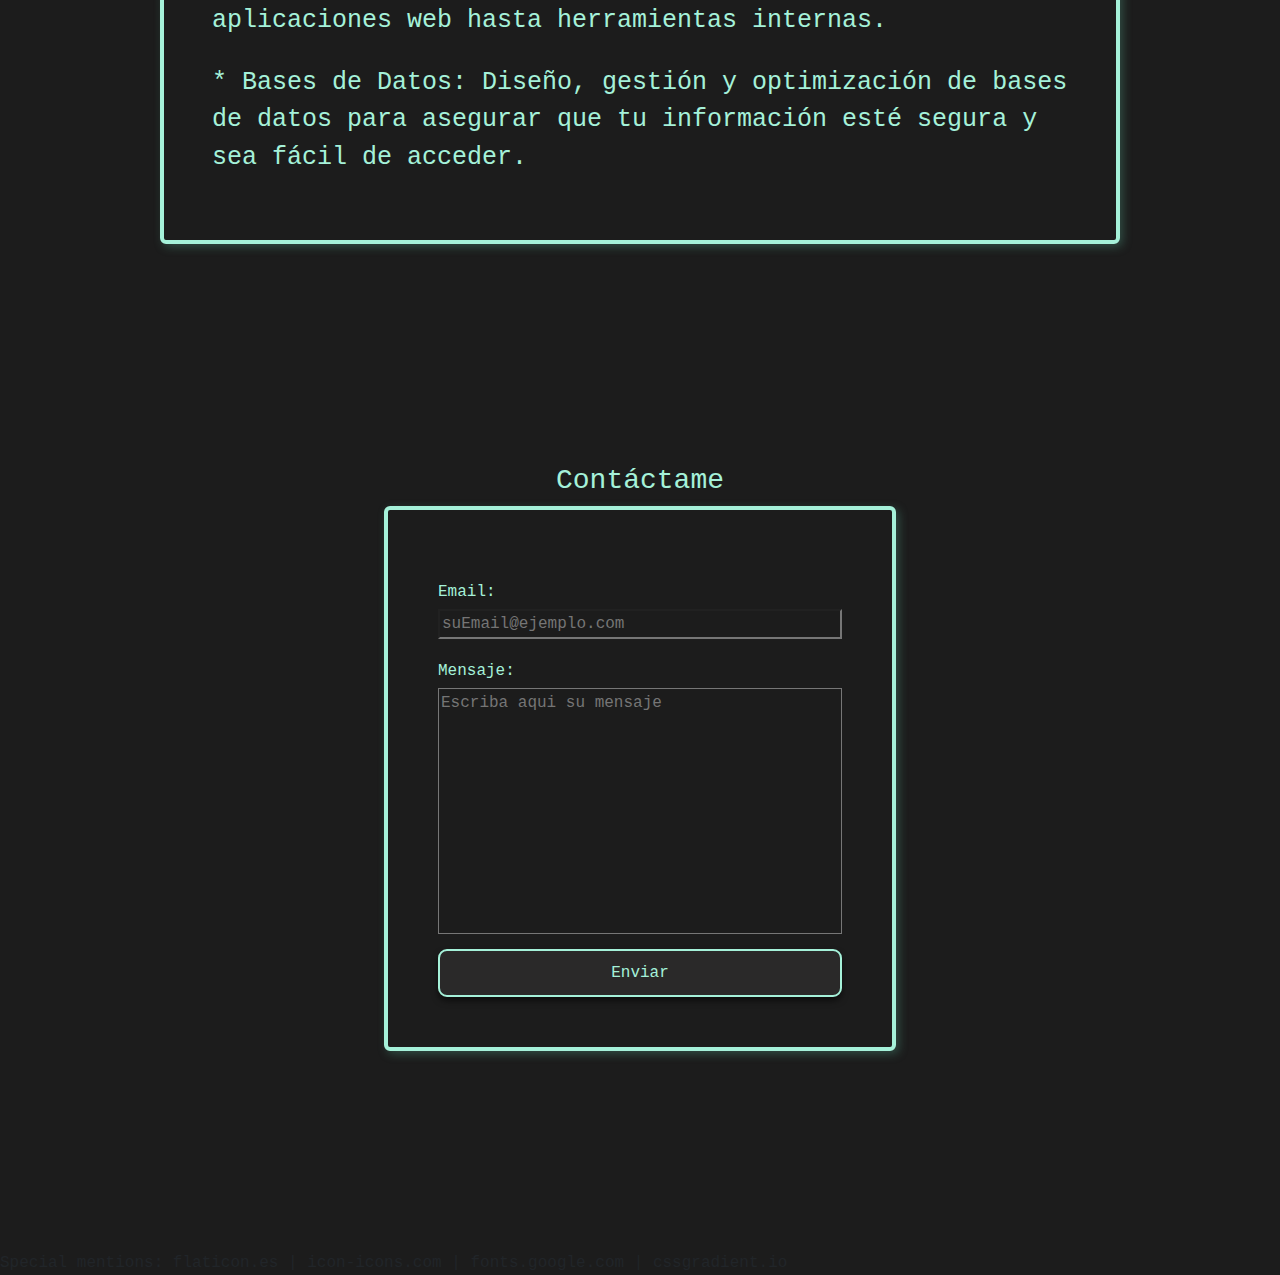
==== commit f7f8d8a3: "update" ====
--- a/index.html
+++ b/index.html
@@ -18,7 +18,6 @@
     <link rel="stylesheet" href="components/cardsProyects.css" />
     <link rel="stylesheet" href="components/styleMain.css" />
     <link rel="stylesheet" href="components/banderas.css" />
-    <link rel="stylesheet" href="components/separadores.css" />
     <link rel="stylesheet" href="components/formulario.css" />
     <link rel="stylesheet" href="components/sliderautomatic.css" />
     <title>CV Juan Pablo</title>
--- a/components/sectionMyself.css
+++ b/components/sectionMyself.css
@@ -1,8 +1,3 @@
-.sectionMyself {}
-
-
-.sectionIconsDescrip {}
-
 .fondoMainLeft {
     font-size: 25px;
 
--- a/components/styleMain.css
+++ b/components/styleMain.css
@@ -11,6 +11,14 @@
 html {
     scroll-behavior: smooth;
 
+}
+
+html,
+body {
+    display: flex;
+    justify-content: center;
+    align-items: center;
+    margin: 0;
 }
 
 body {
@@ -57,6 +65,10 @@
     gap: 50px;
 }
 
+.separar {
+    padding-bottom: 140px;
+}
+
 .borders {
     border: solid 4px var(--primary-Light);
     box-shadow: 3px 3px 10px var(--primary-Light-Opacity);
--- a/components/sliderautomatic.css
+++ b/components/sliderautomatic.css
@@ -1,7 +1,6 @@
 .slider {
     margin: auto;
     overflow: hidden !important;
-    background-color: var(--secundary-Dark);
 
 
 }
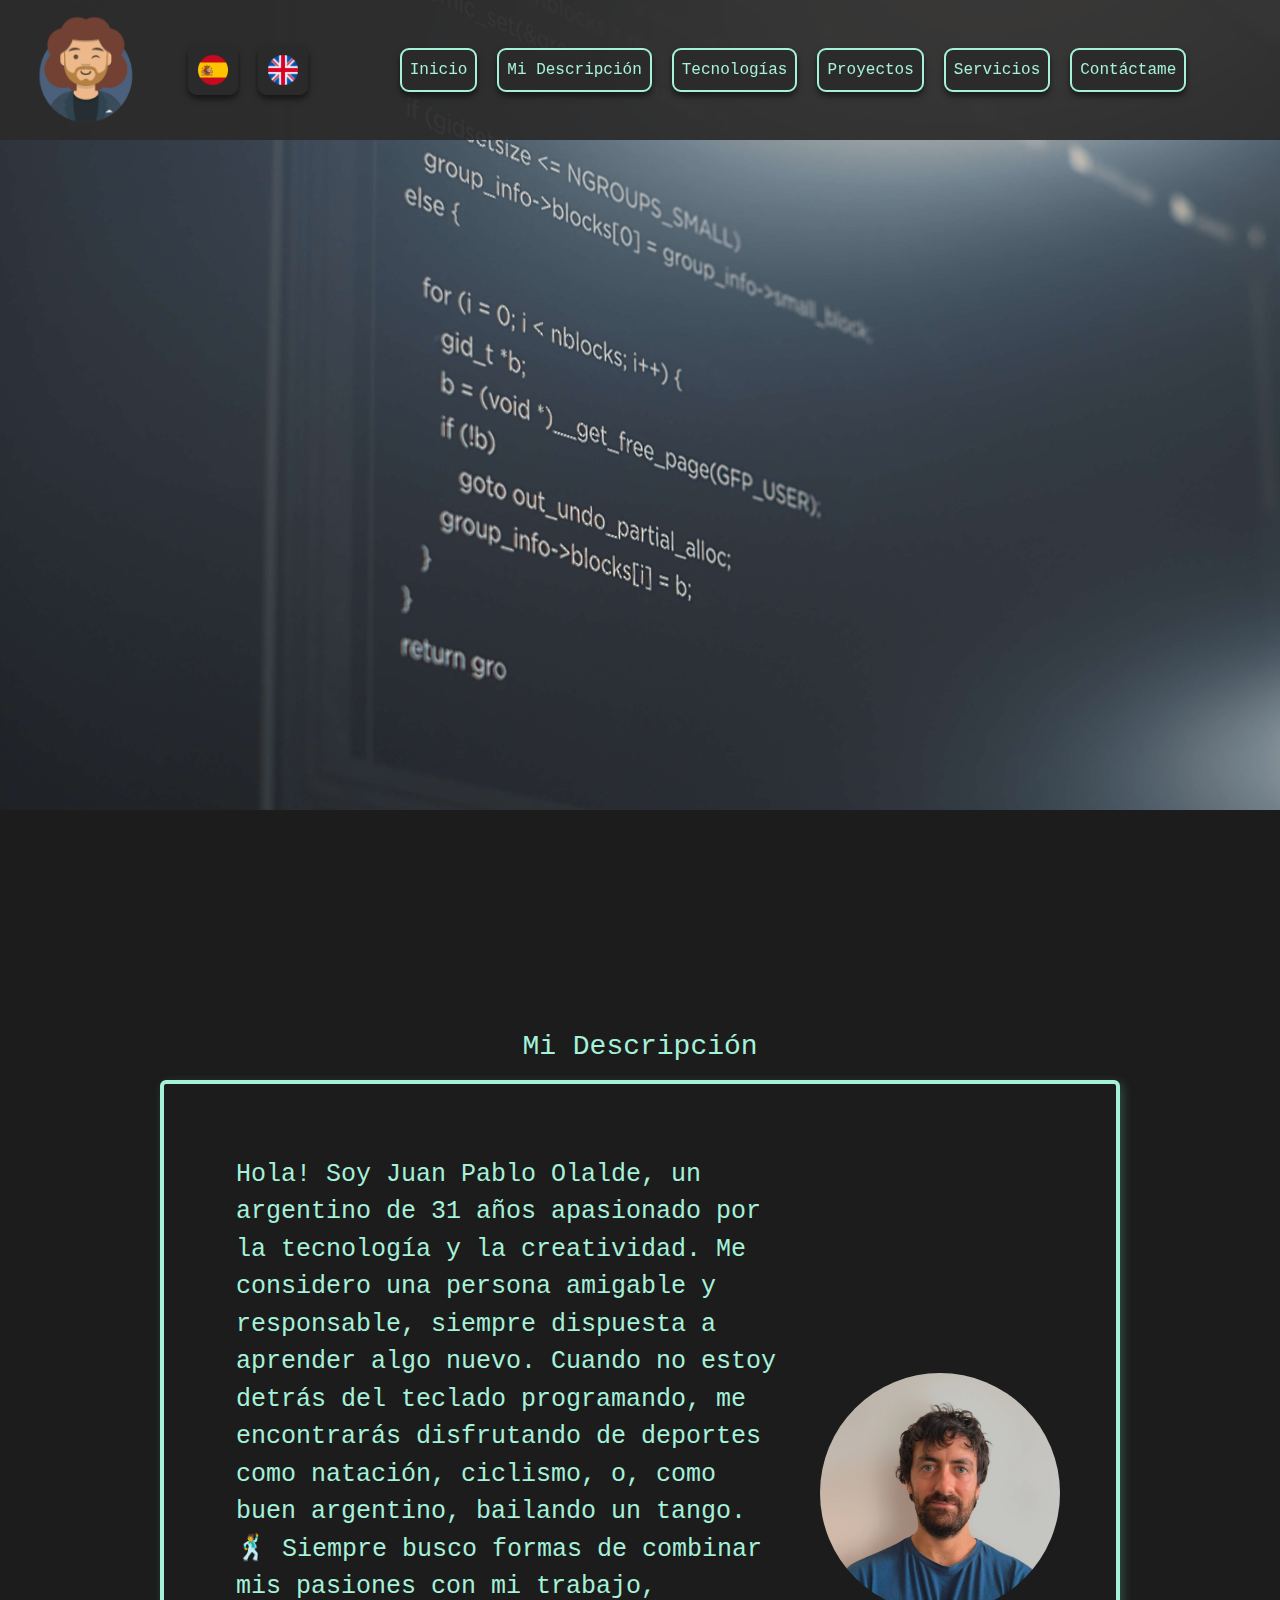
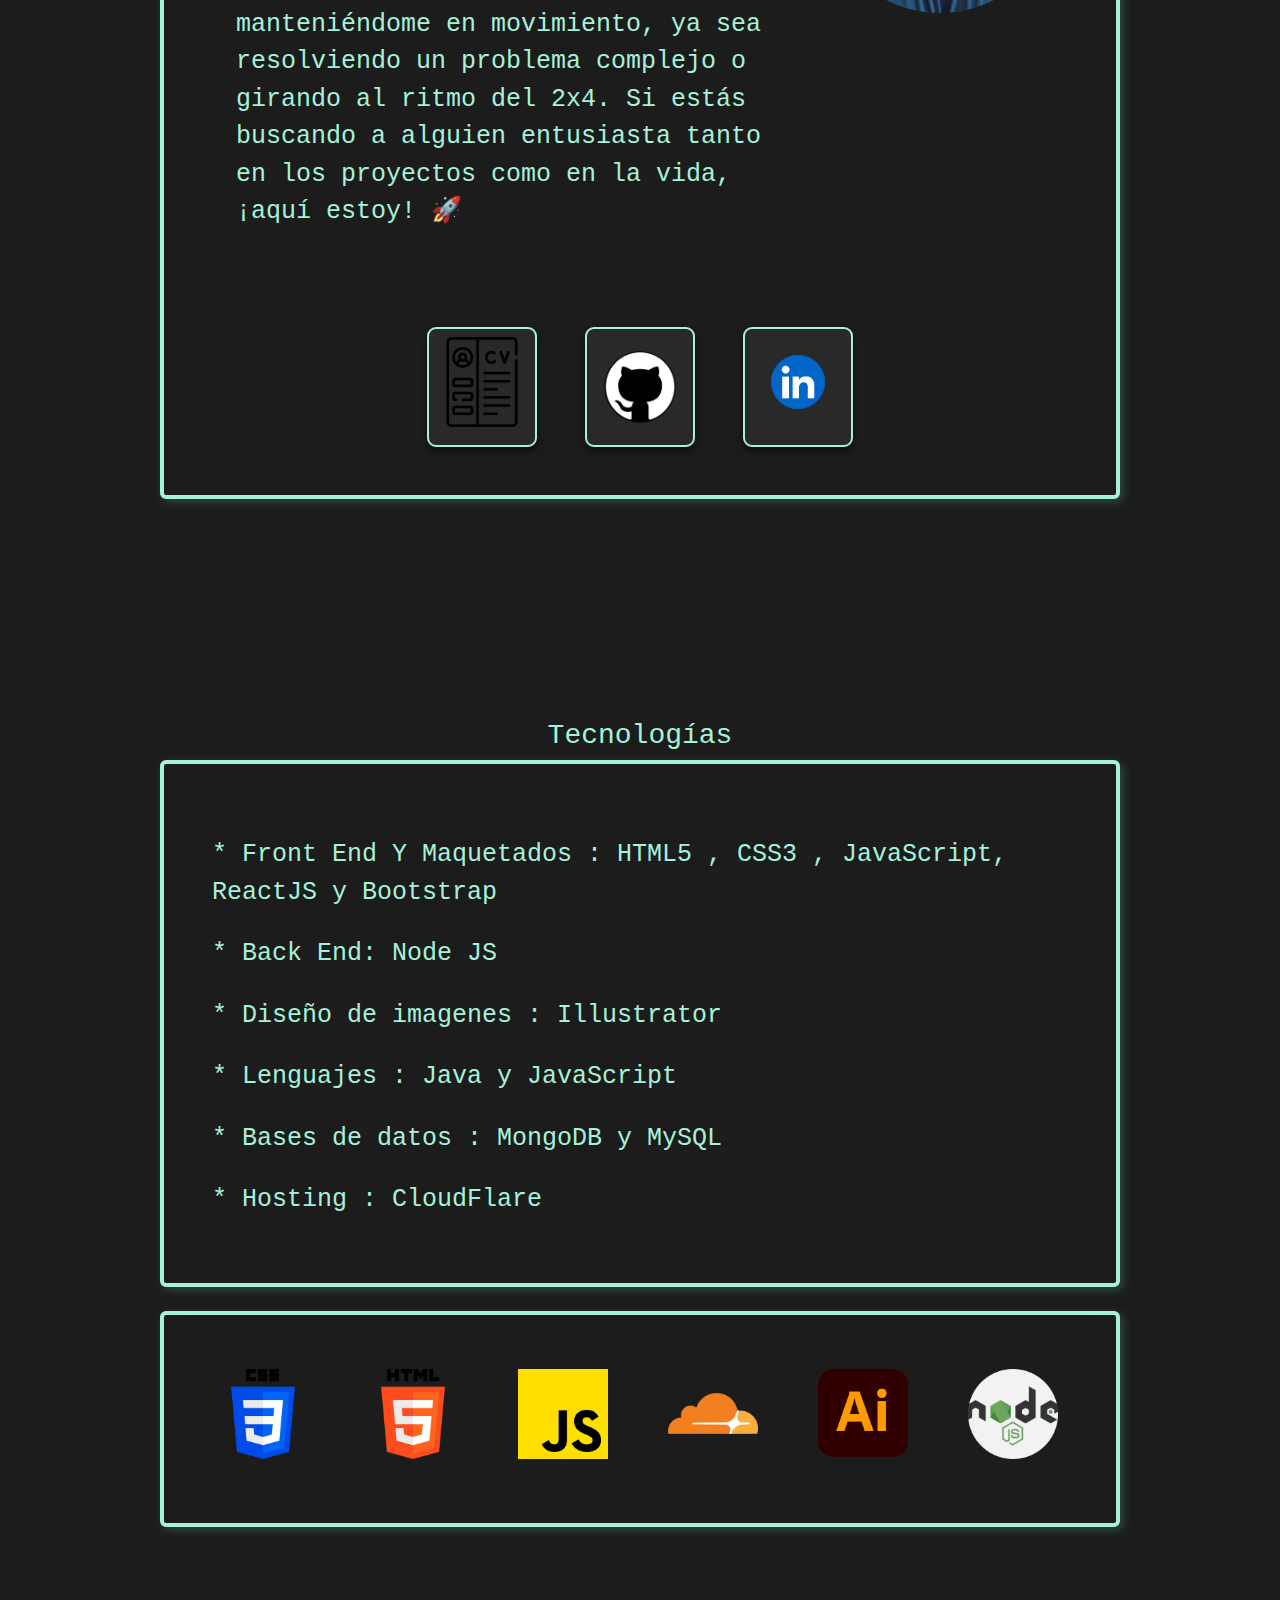
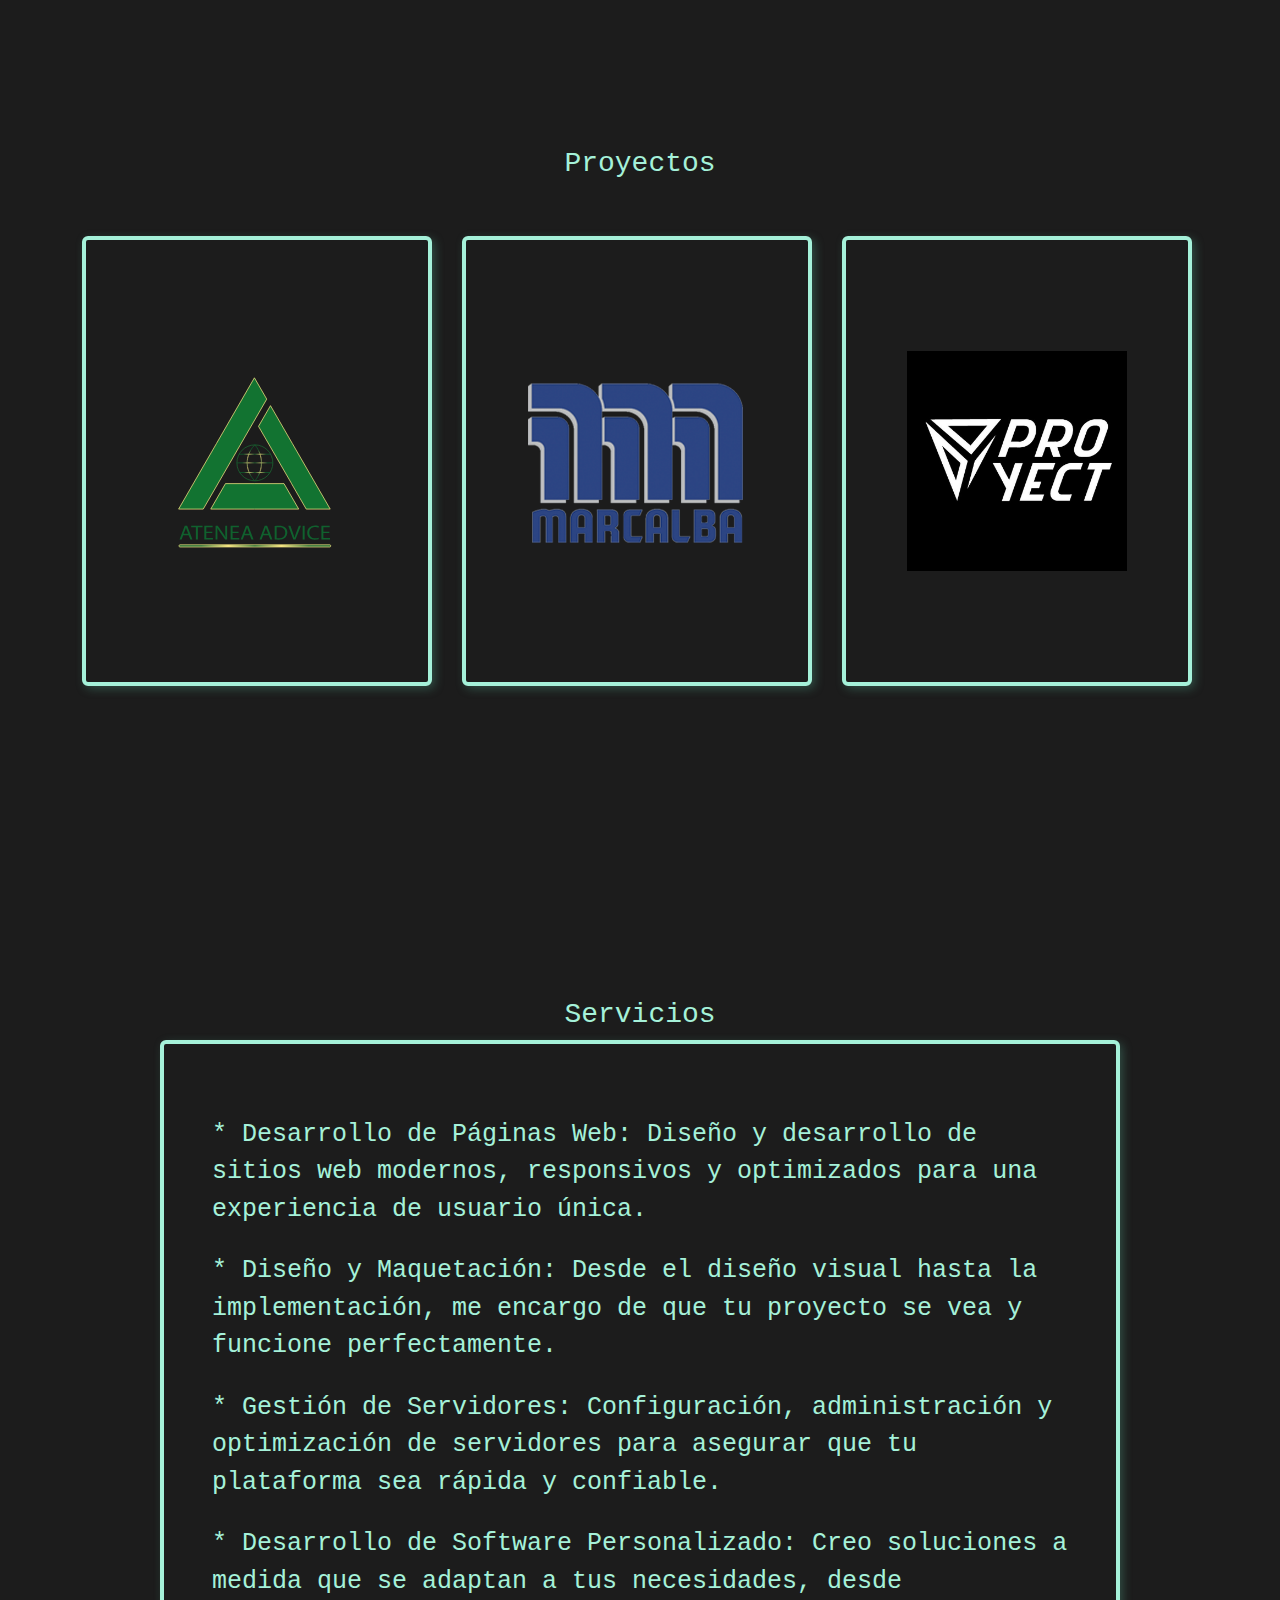
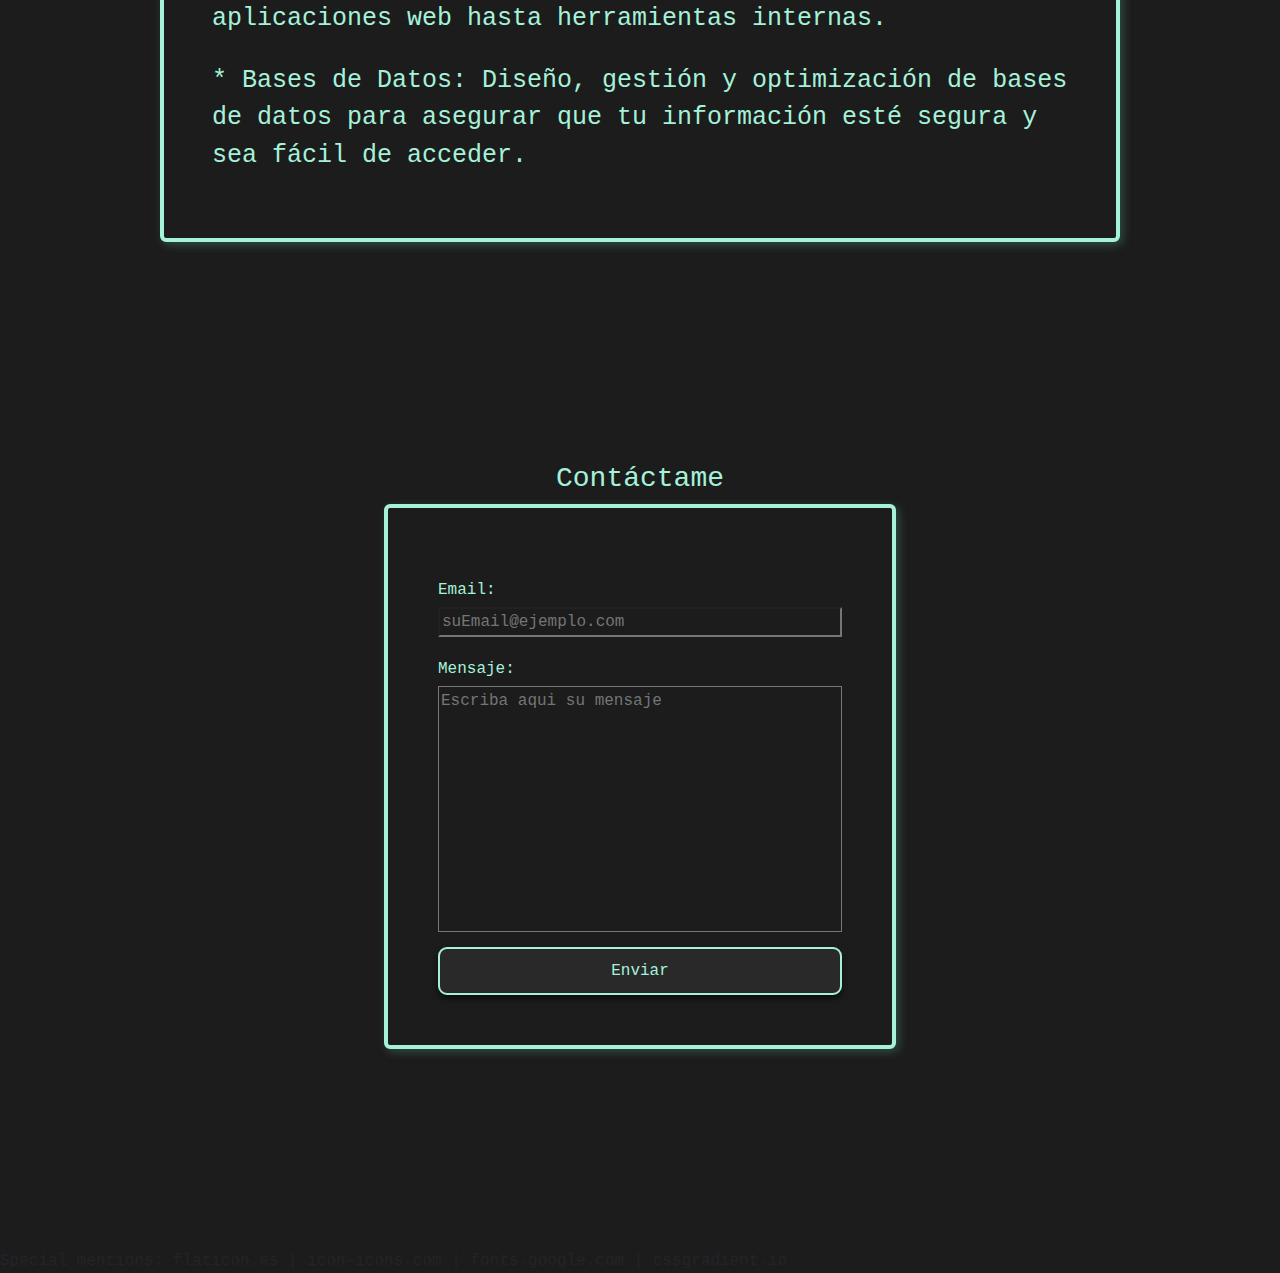
==== commit e6c47511: "update" ====
--- a/index.html
+++ b/index.html
@@ -142,16 +142,26 @@
             />
           </div>
         </div>
-        <div class="d-flex sectionIconsDescrip pb-4 justify-content-center">
-          <a class="nav-link m-4 p-4" href="https://github.com/olaldeJP"
+        <div class="d-flex pb-4 justify-content-center">
+          <a class="nav-link aDescript m-4 p-2" href="imagenes/olalde-cv.pdf"
+            ><img
+              src="imagenes/Icons/cv.png"
+              class="iconoDescrip"
+              alt="iconocv"
+            />
+          </a>
+          <a
+            class="nav-link aDescript m-4 p-2"
+            href="https://github.com/olaldeJP"
             ><img
               src="imagenes/Icons/github2.png"
               class="iconoDescrip"
               alt="iconogitDescripcion"
             />
           </a>
+
           <a
-            class="nav-link m-4 p-4"
+            class="nav-link aDescript m-4 p-2"
             href="https://www.linkedin.com/in/juanpabloolalde/"
             ><img
               src="imagenes/Icons/linkedin.webp"
@@ -269,7 +279,7 @@
     <div class="container my-5">
       <div class="row">
         <!-- Primera tarjeta -->
-        <div class="col-12 col-md-6 col-lg-4 mb-4">
+        <div class="col-12 col-md-6 col-lg-4 mb-4 d-flex align-items-stretch">
           <div class="proyectCard">
             <div class="proyectCard-inner borders">
               <div
@@ -285,7 +295,7 @@
                 class="proyectCard-back d-flex flex-column justify-content-center align-items-center"
               >
                 <h3>Atenea Advice</h3>
-                <p>Creación del logo, portafolio y diseño de la pagina web.</p>
+                <p>Creación del logo, portafolio y diseño de la página web.</p>
                 <div>
                   <a
                     href="https://atenea-web-tau.vercel.app/"
@@ -299,7 +309,7 @@
         </div>
 
         <!-- Segunda tarjeta -->
-        <div class="col-12 col-md-6 col-lg-4 mb-4">
+        <div class="col-12 col-md-6 col-lg-4 mb-4 d-flex align-items-stretch">
           <div class="proyectCard">
             <div class="proyectCard-inner borders">
               <div
@@ -316,8 +326,8 @@
               >
                 <h3>Marcalba S.A</h3>
                 <p>
-                  Software de automatización de subida de datos de un archivos
-                  excel a una web de licitaciones.
+                  Software de automatización para subir datos de Excel a una web
+                  de licitaciones.
                 </p>
                 <div>
                   <a href="http://marcalba.com.ar/" class="nav-link p-3"
@@ -330,23 +340,23 @@
         </div>
 
         <!-- Tercera tarjeta -->
-        <div class="col-12 col-md-6 col-lg-4 mb-4">
+        <div class="col-12 col-md-6 col-lg-4 mb-4 d-flex align-items-stretch">
           <div class="proyectCard">
             <div class="proyectCard-inner borders">
               <div
                 class="proyectCard-front d-flex justify-content-center align-items-center"
               >
                 <img
-                  width="300px"
+                  width="220px"
                   src="imagenes/proyectEscalada.jpg"
-                  alt="logoAtenea"
+                  alt="proyectEscalada"
                 />
               </div>
               <div
                 class="proyectCard-back d-flex flex-column justify-content-center align-items-center"
               >
                 <h3>Proyect Escalada</h3>
-                <p>Diseño de pagina web para un centro de escalada.</p>
+                <p>Diseño de página web para un centro de escalada.</p>
                 <div>
                   <a href="https://proyect-nu.vercel.app/" class="nav-link p-3"
                     >Link</a
@@ -358,7 +368,6 @@
         </div>
       </div>
     </div>
-
     <div id="divServicios" class="separar"></div>
 
     <h3 id="serviciosSection" class="d-flex w-100 justify-content-center tecH3">
--- a/components/sectionMyself.css
+++ b/components/sectionMyself.css
@@ -25,7 +25,19 @@
 
 }
 
-@media (max-width: 550px) {
+
+
+@media (max-width: 750px) {
+    .aDescript {
+        padding: 15px !important;
+    }
+
+    .iconoDescrip {
+        width: 50px;
+    }
+}
+
+@media (max-width: 600px) {
 
     .sectionMyself a {
         width: 70px !important;
@@ -36,7 +48,13 @@
         width: 150px;
     }
 
+    .aDescript {
+        padding: 5px !important;
+    }
+
     .iconoDescrip {
         width: 50px;
     }
+
+
 }--- a/components/cardsProyects.css
+++ b/components/cardsProyects.css
@@ -2,8 +2,8 @@
     width: 350px;
     height: 400px;
     perspective: 1000px;
-
-    margin: 20px auto;
+    min-height: 450px;
+    margin-bottom: 20px;
 }
 
 .proyectCard-inner {
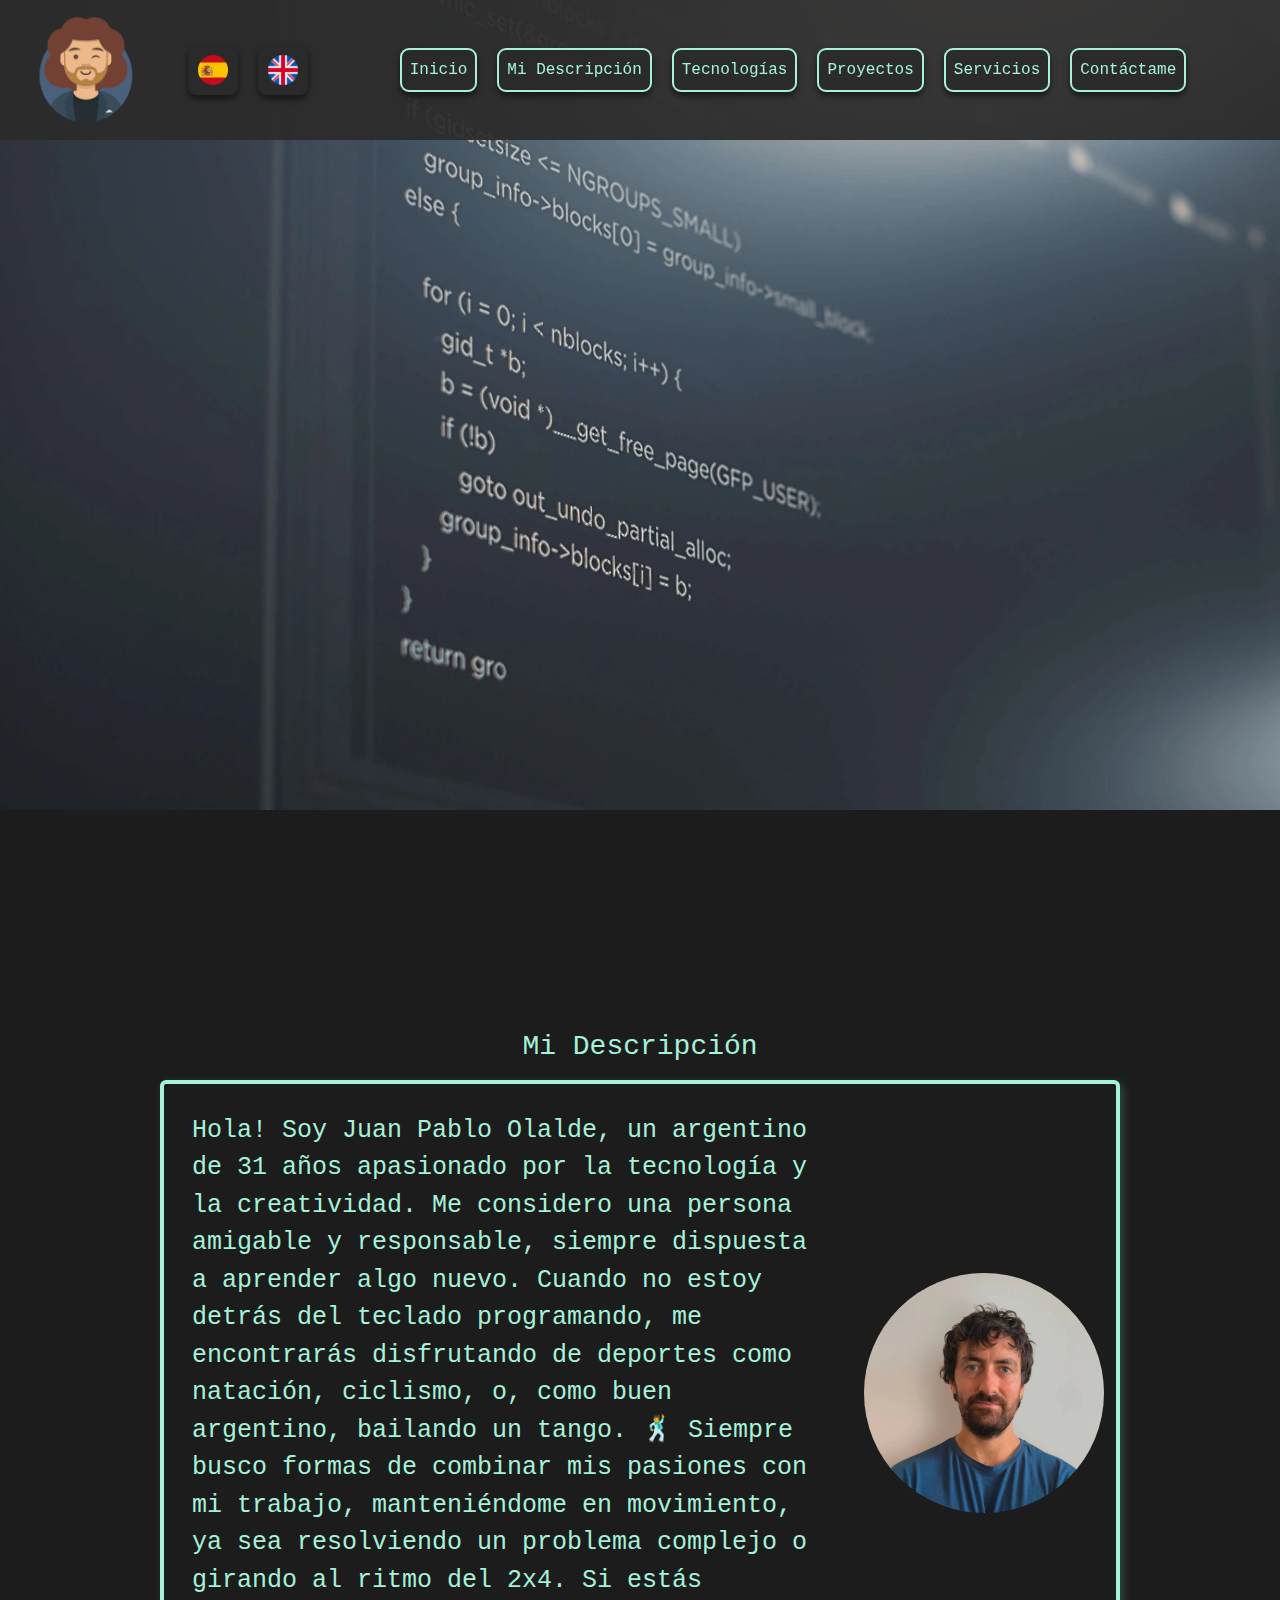
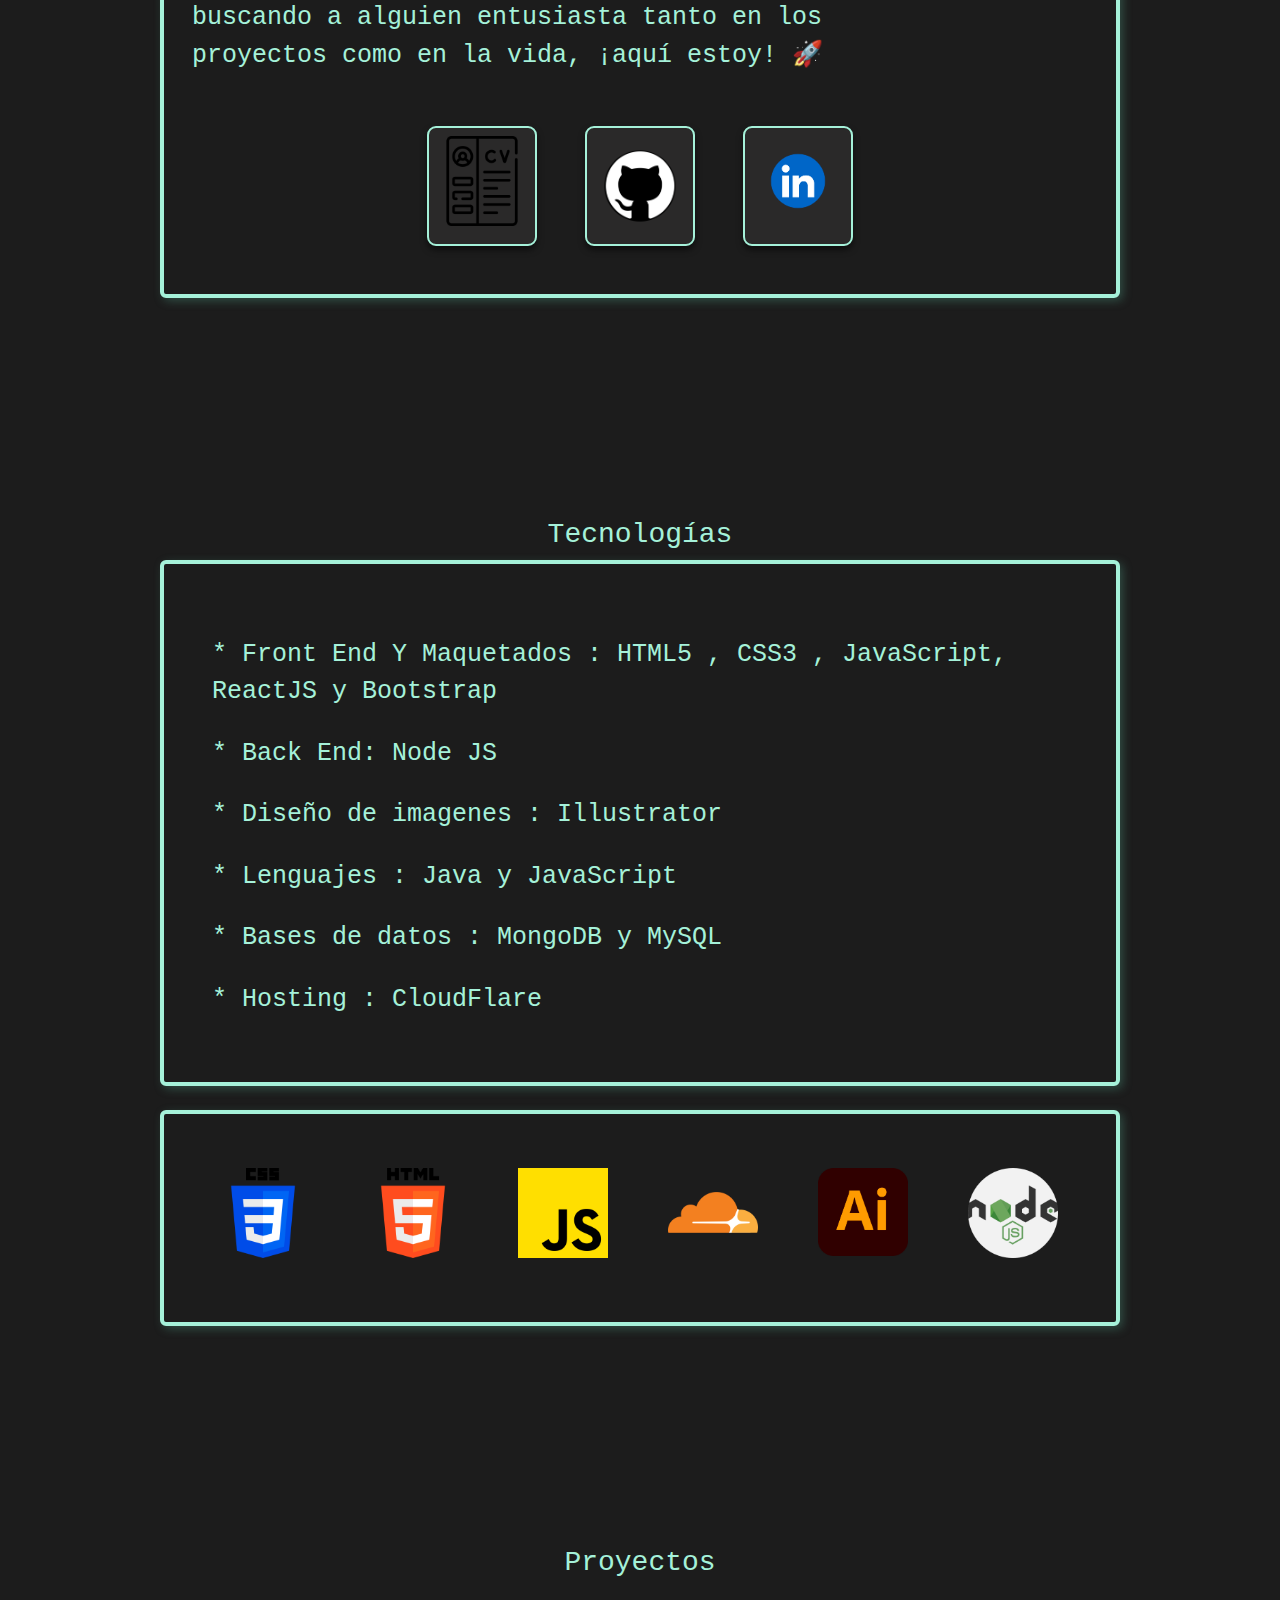
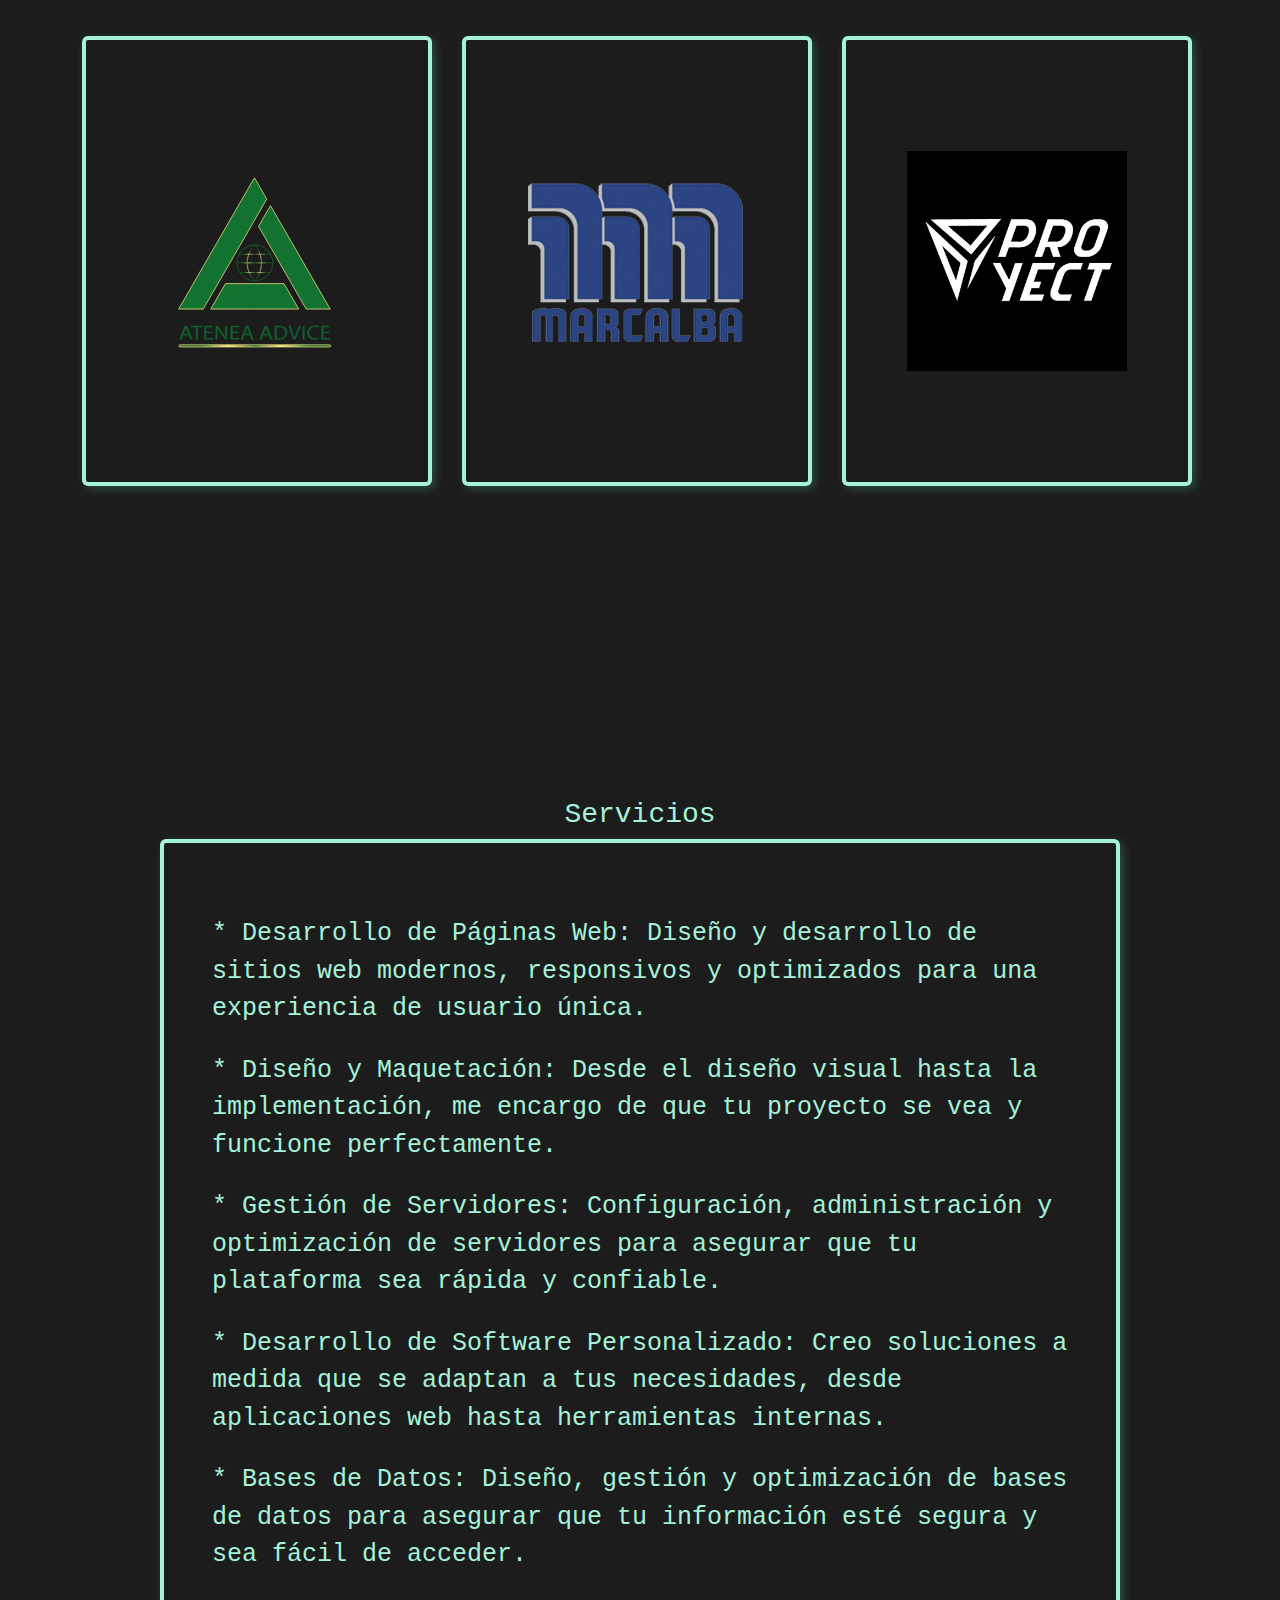
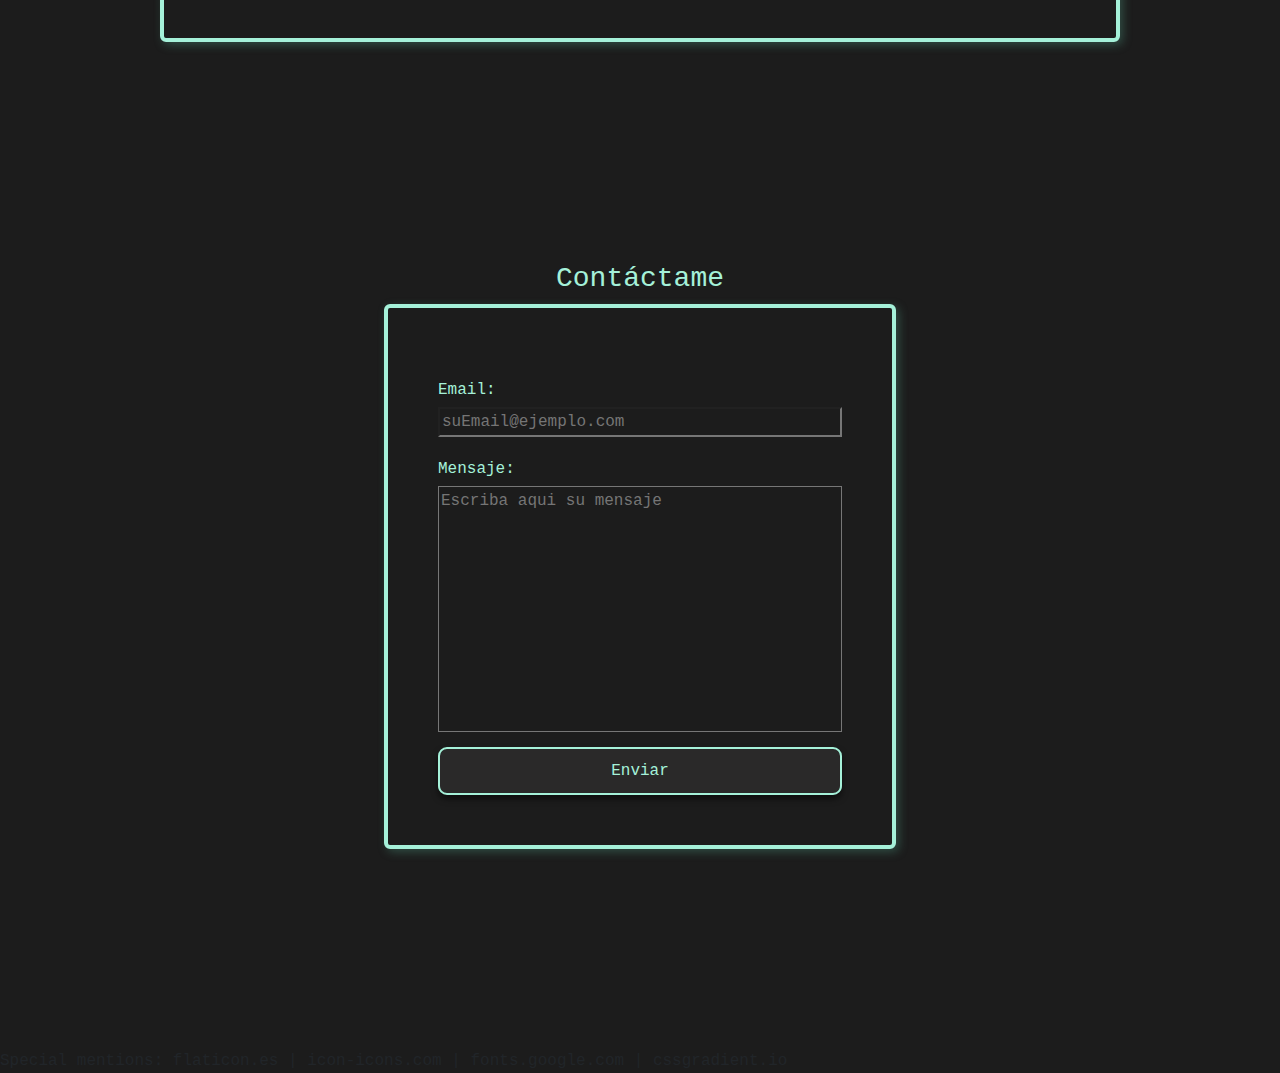
==== commit 95e72f45: "update" ====
--- a/index.html
+++ b/index.html
@@ -28,7 +28,7 @@
         <a class="navbar-brand d-flex justify-content-center" href="index.html">
           <img
             id="avatar"
-            src="imagenes/Avatar-Maker.png"
+            src="imagenes/Avatar-Maker.webp"
             alt="MyAvatar"
             width="95%"
         /></a>
@@ -119,7 +119,7 @@
     </h3>
     <section class="d-flex justify-content-center mt-2">
       <div class="d-flex w-75 flex-column justify-content-center borders">
-        <div class="d-flex justify-content-between sectionMyself p-5">
+        <div class="d-flex justify-content-between sectionMyself p-5 p-md-1">
           <div class="fondoMainLeft align-self-center">
             <p class="text-start m-4">
               Hola! Soy Juan Pablo Olalde, un argentino de 31 años apasionado
@@ -136,7 +136,7 @@
           </div>
           <div class="d-flex fondoMainRight p-2 align-items-center">
             <img
-              src="imagenes/fotoPerfil.jpeg"
+              src="imagenes/fotoPerfil.webp"
               alt="fotoPerfil"
               class="fotoPerfil"
             />
@@ -317,7 +317,7 @@
               >
                 <img
                   width="220px"
-                  src="imagenes/marcalba.png"
+                  src="imagenes/marcalba.webp"
                   alt="marcalbaicon"
                 />
               </div>
@@ -348,7 +348,7 @@
               >
                 <img
                   width="220px"
-                  src="imagenes/proyectEscalada.jpg"
+                  src="imagenes/proyectEscalada.webp"
                   alt="proyectEscalada"
                 />
               </div>
--- a/components/styleMain.css
+++ b/components/styleMain.css
@@ -34,7 +34,7 @@
 }
 
 .fondoMain {
-    background: url(../imagenes/codigo.jpg) fixed;
+    background: url(../imagenes/codigo.webp) fixed;
     height: 90vh;
     background-size: cover;
 }
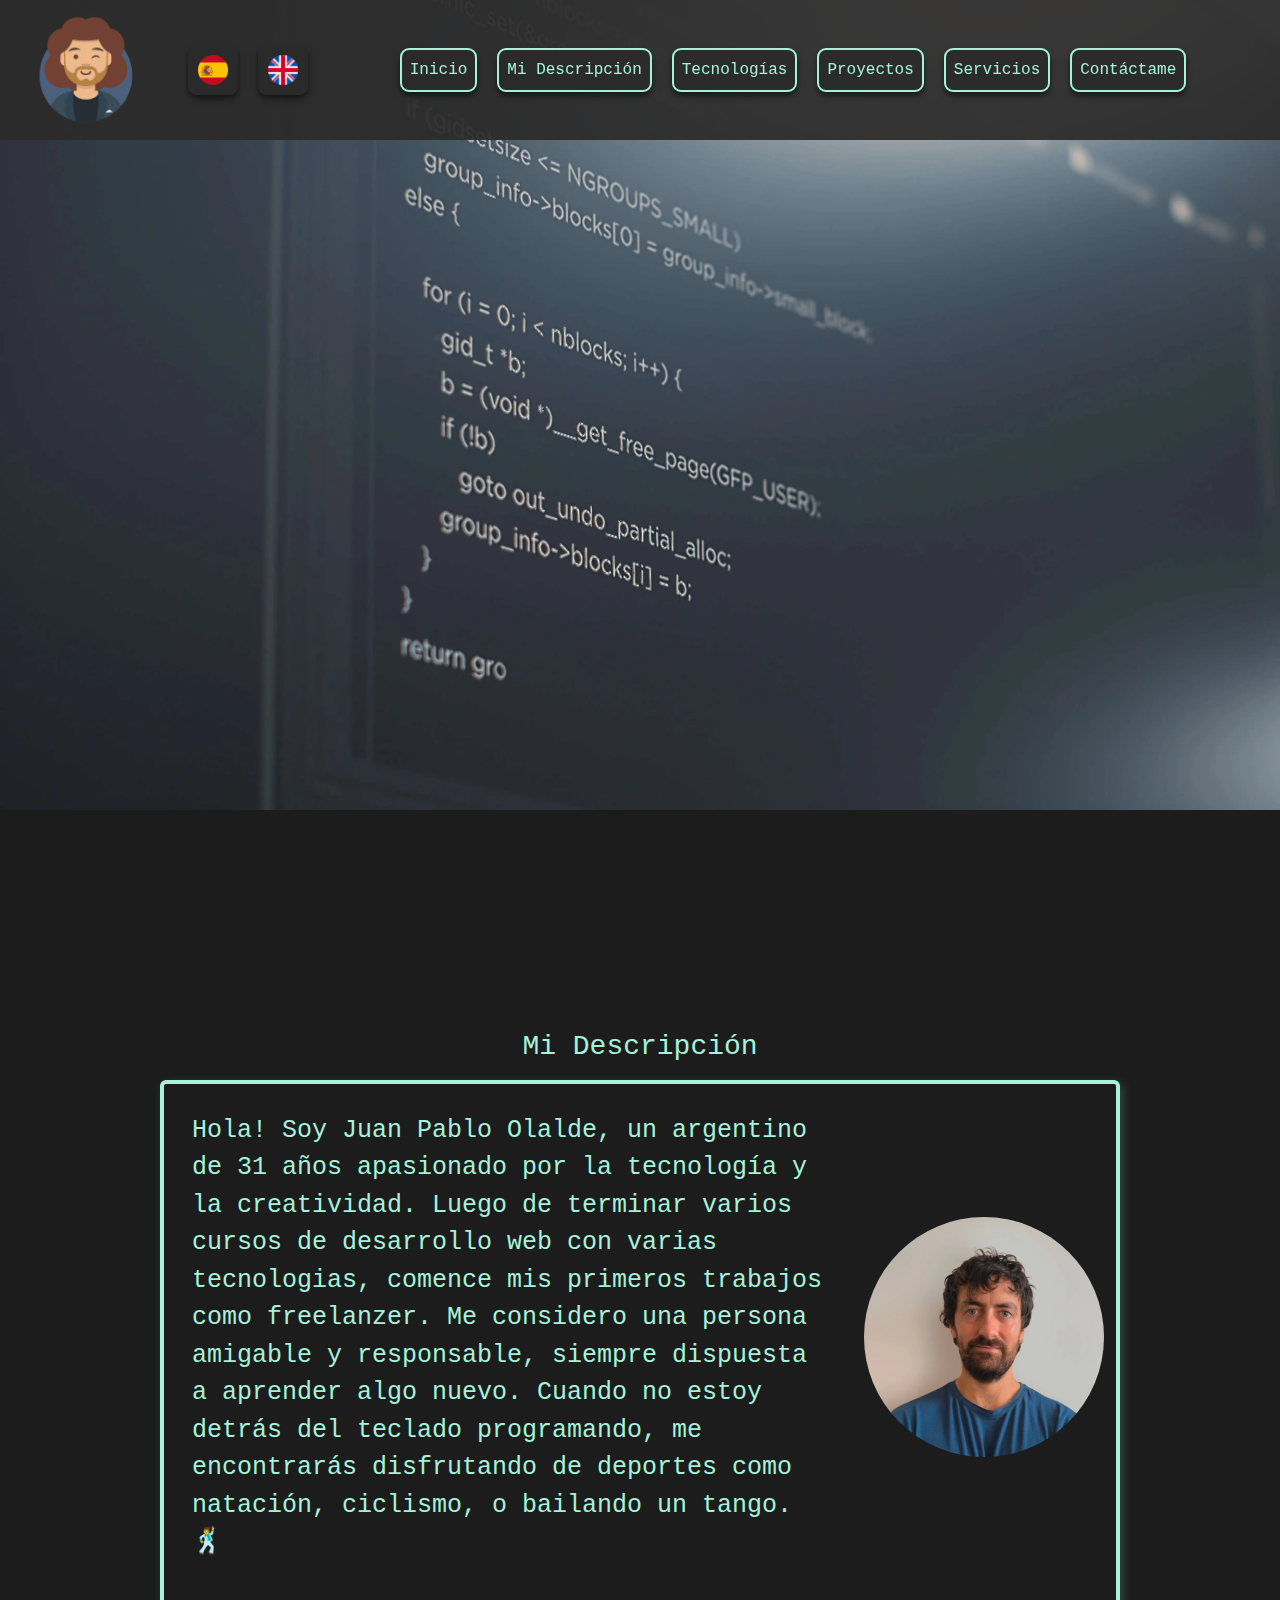
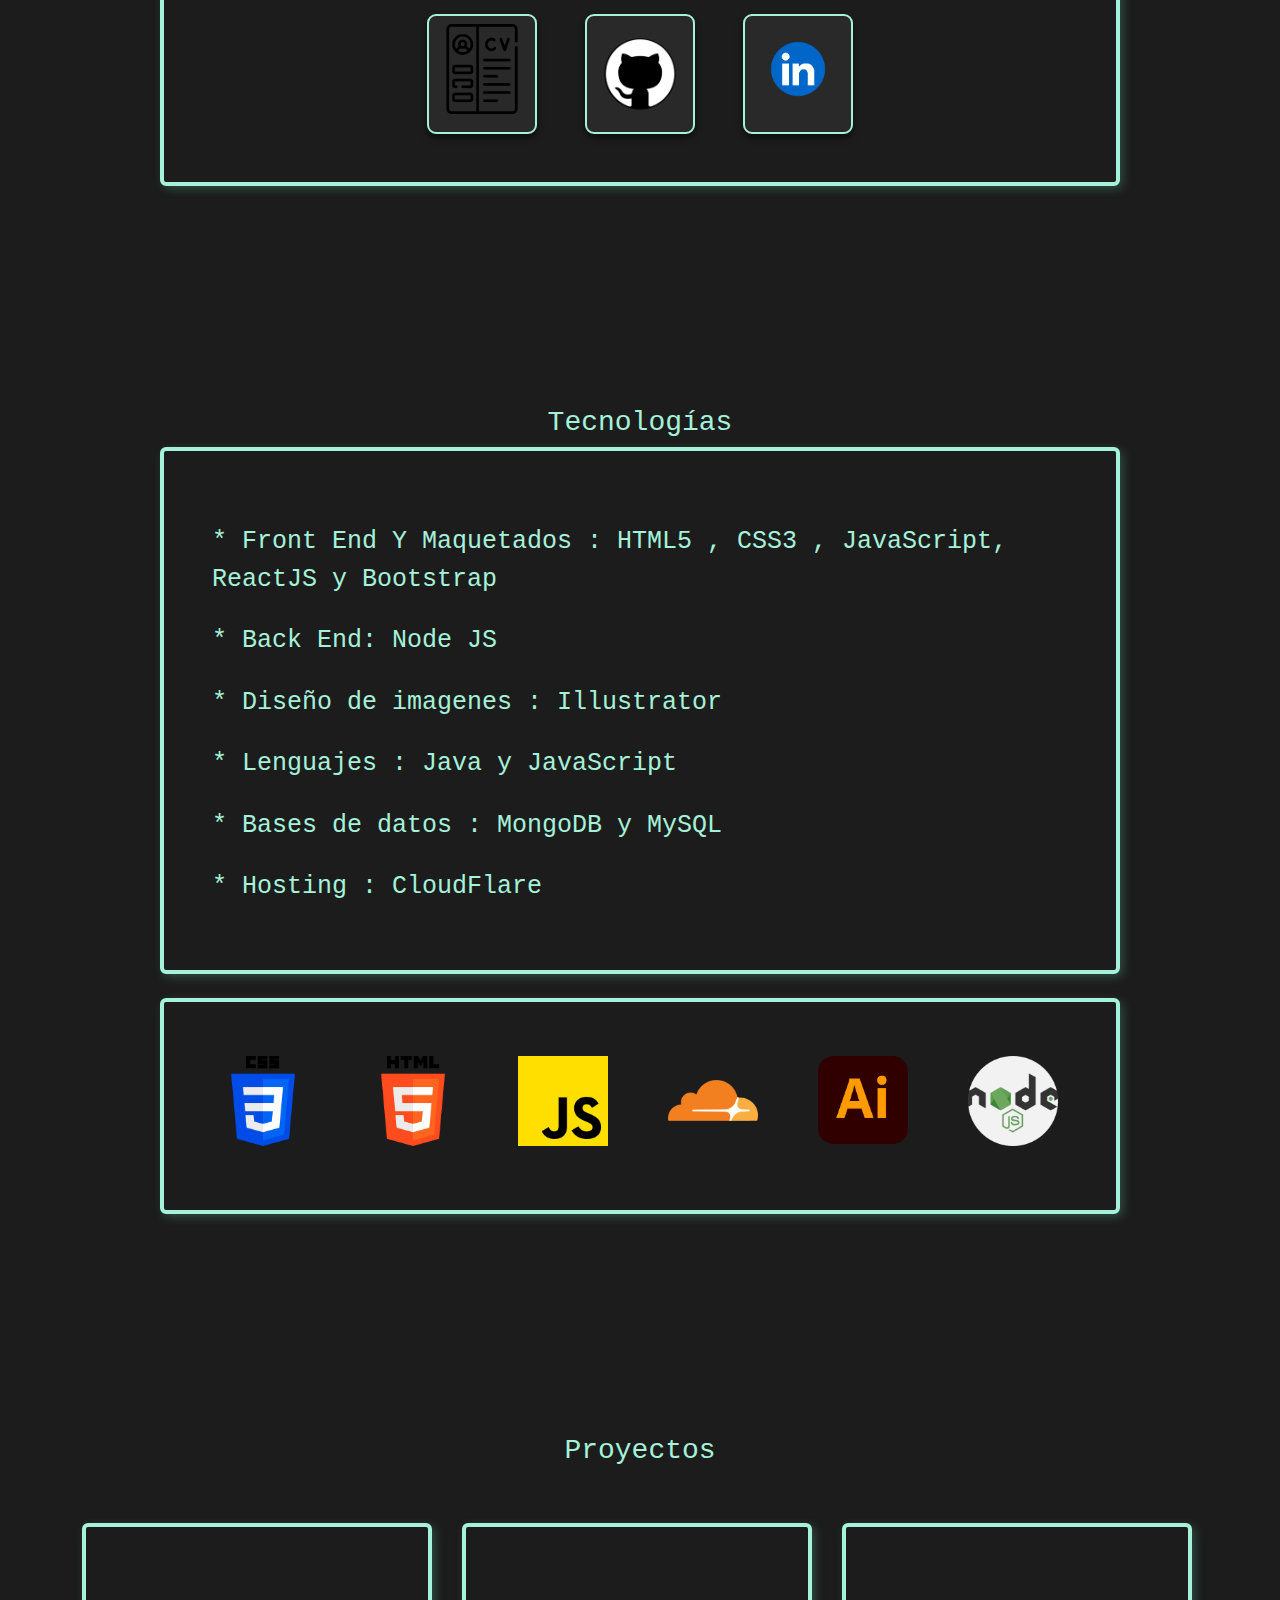
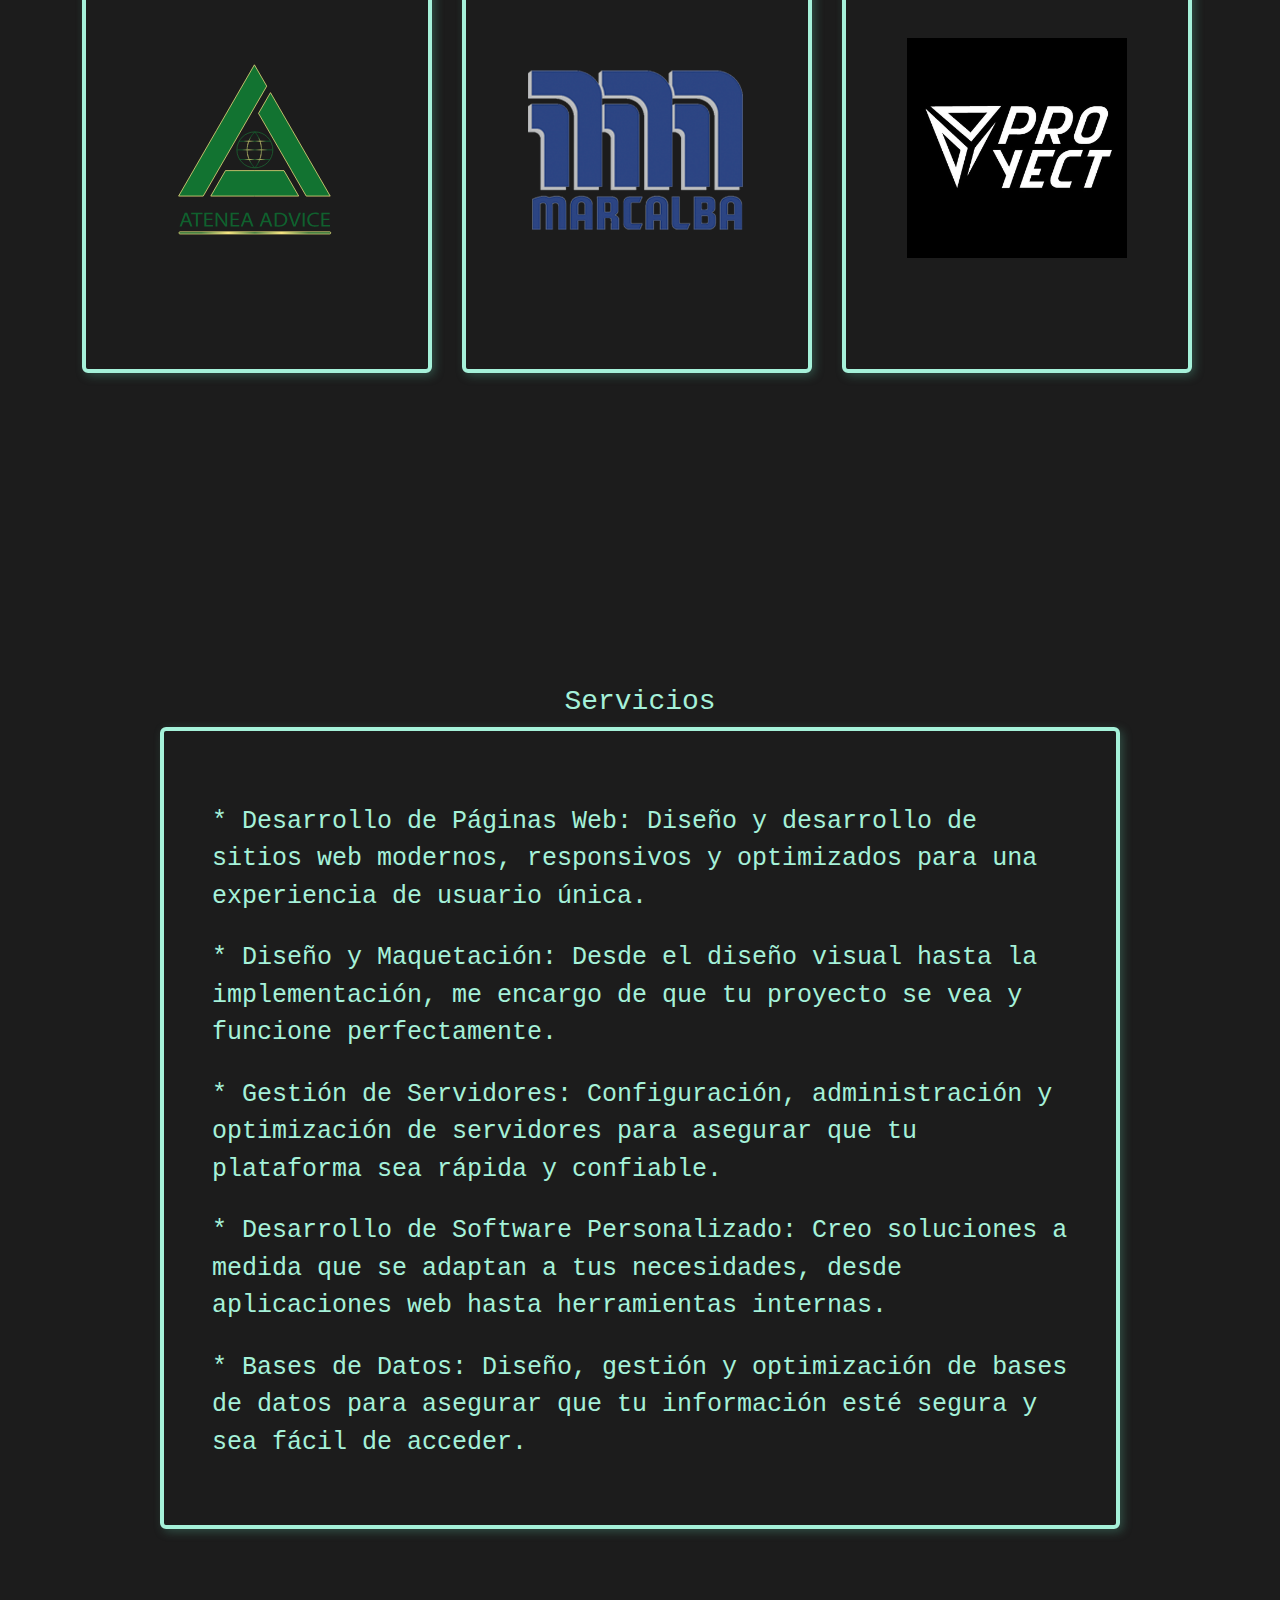
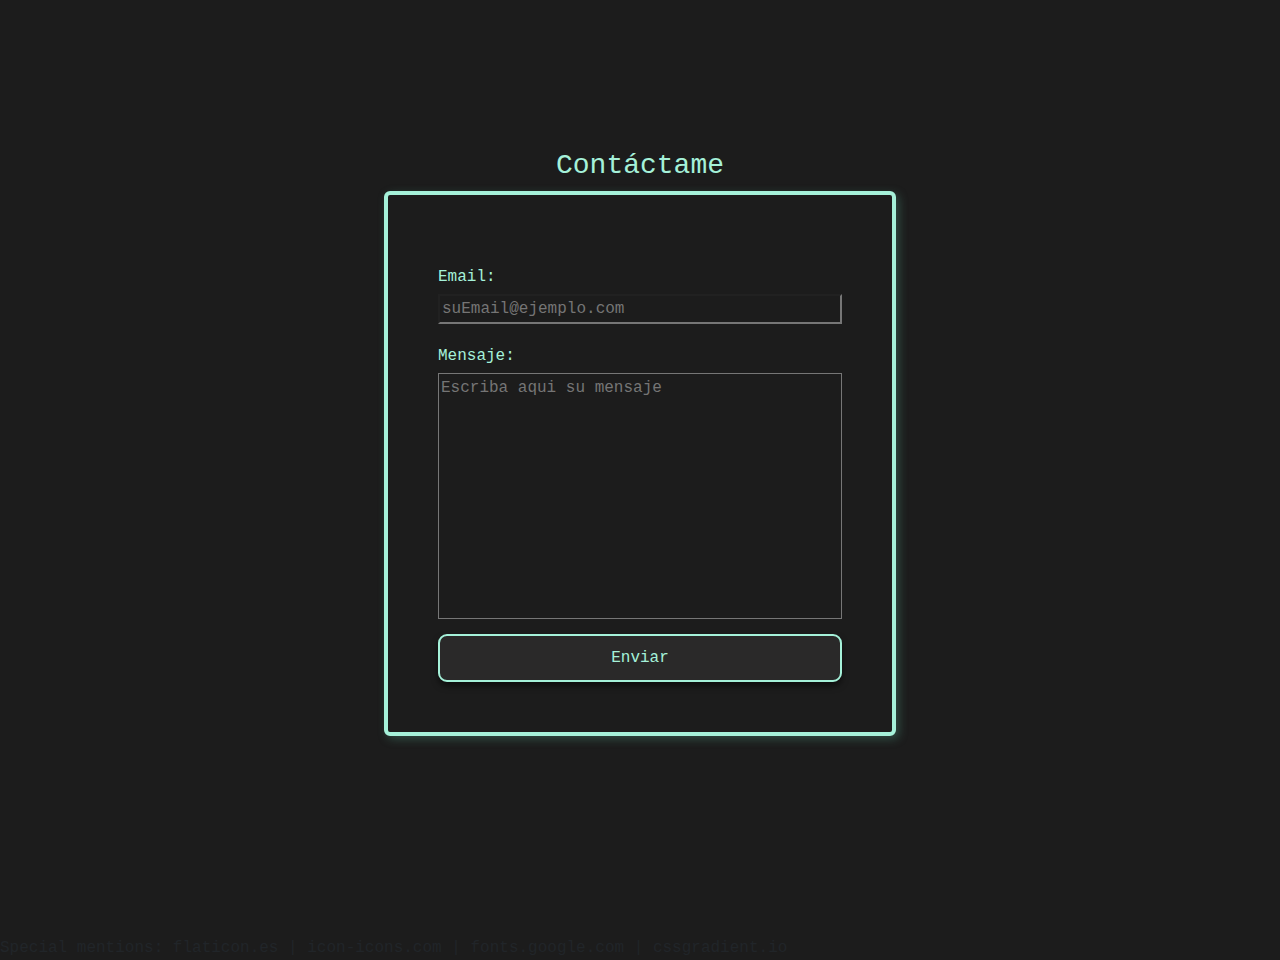
==== commit 8868bc13: "update" ====
--- a/index.html
+++ b/index.html
@@ -123,18 +123,18 @@
           <div class="fondoMainLeft align-self-center">
             <p class="text-start m-4">
               Hola! Soy Juan Pablo Olalde, un argentino de 31 años apasionado
-              por la tecnología y la creatividad. Me considero una persona
+              por la tecnología y la creatividad. Luego de terminar varios
+              cursos de desarrollo web con varias tecnologias, comence mis
+              primeros trabajos como freelanzer. Me considero una persona
               amigable y responsable, siempre dispuesta a aprender algo nuevo.
               Cuando no estoy detrás del teclado programando, me encontrarás
-              disfrutando de deportes como natación, ciclismo, o, como buen
-              argentino, bailando un tango. 🕺 Siempre busco formas de combinar
-              mis pasiones con mi trabajo, manteniéndome en movimiento, ya sea
-              resolviendo un problema complejo o girando al ritmo del 2x4. Si
-              estás buscando a alguien entusiasta tanto en los proyectos como en
-              la vida, ¡aquí estoy! 🚀
+              disfrutando de deportes como natación, ciclismo, o bailando un
+              tango. 🕺
             </p>
           </div>
-          <div class="d-flex fondoMainRight p-2 align-items-center">
+          <div
+            class="d-flex fondoMainRight p-2 justify-content-center align-items-center"
+          >
             <img
               src="imagenes/fotoPerfil.webp"
               alt="fotoPerfil"
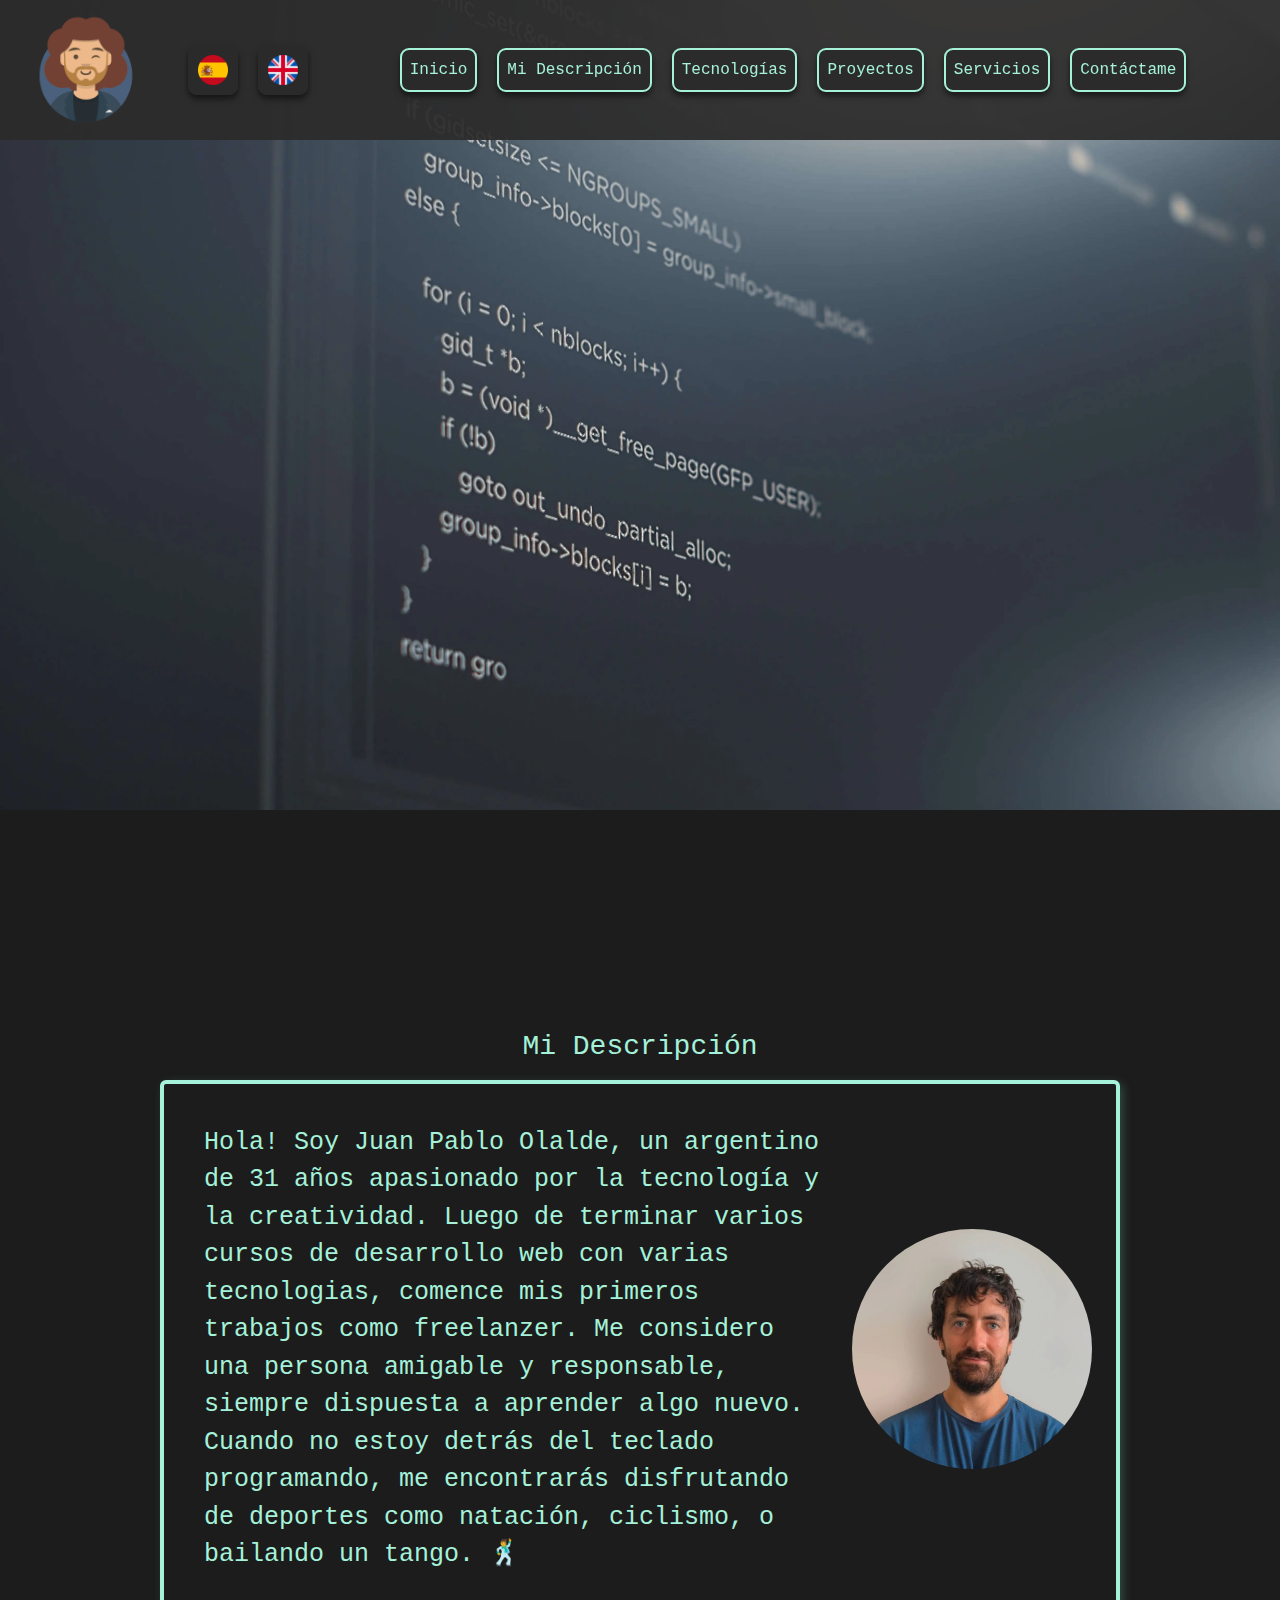
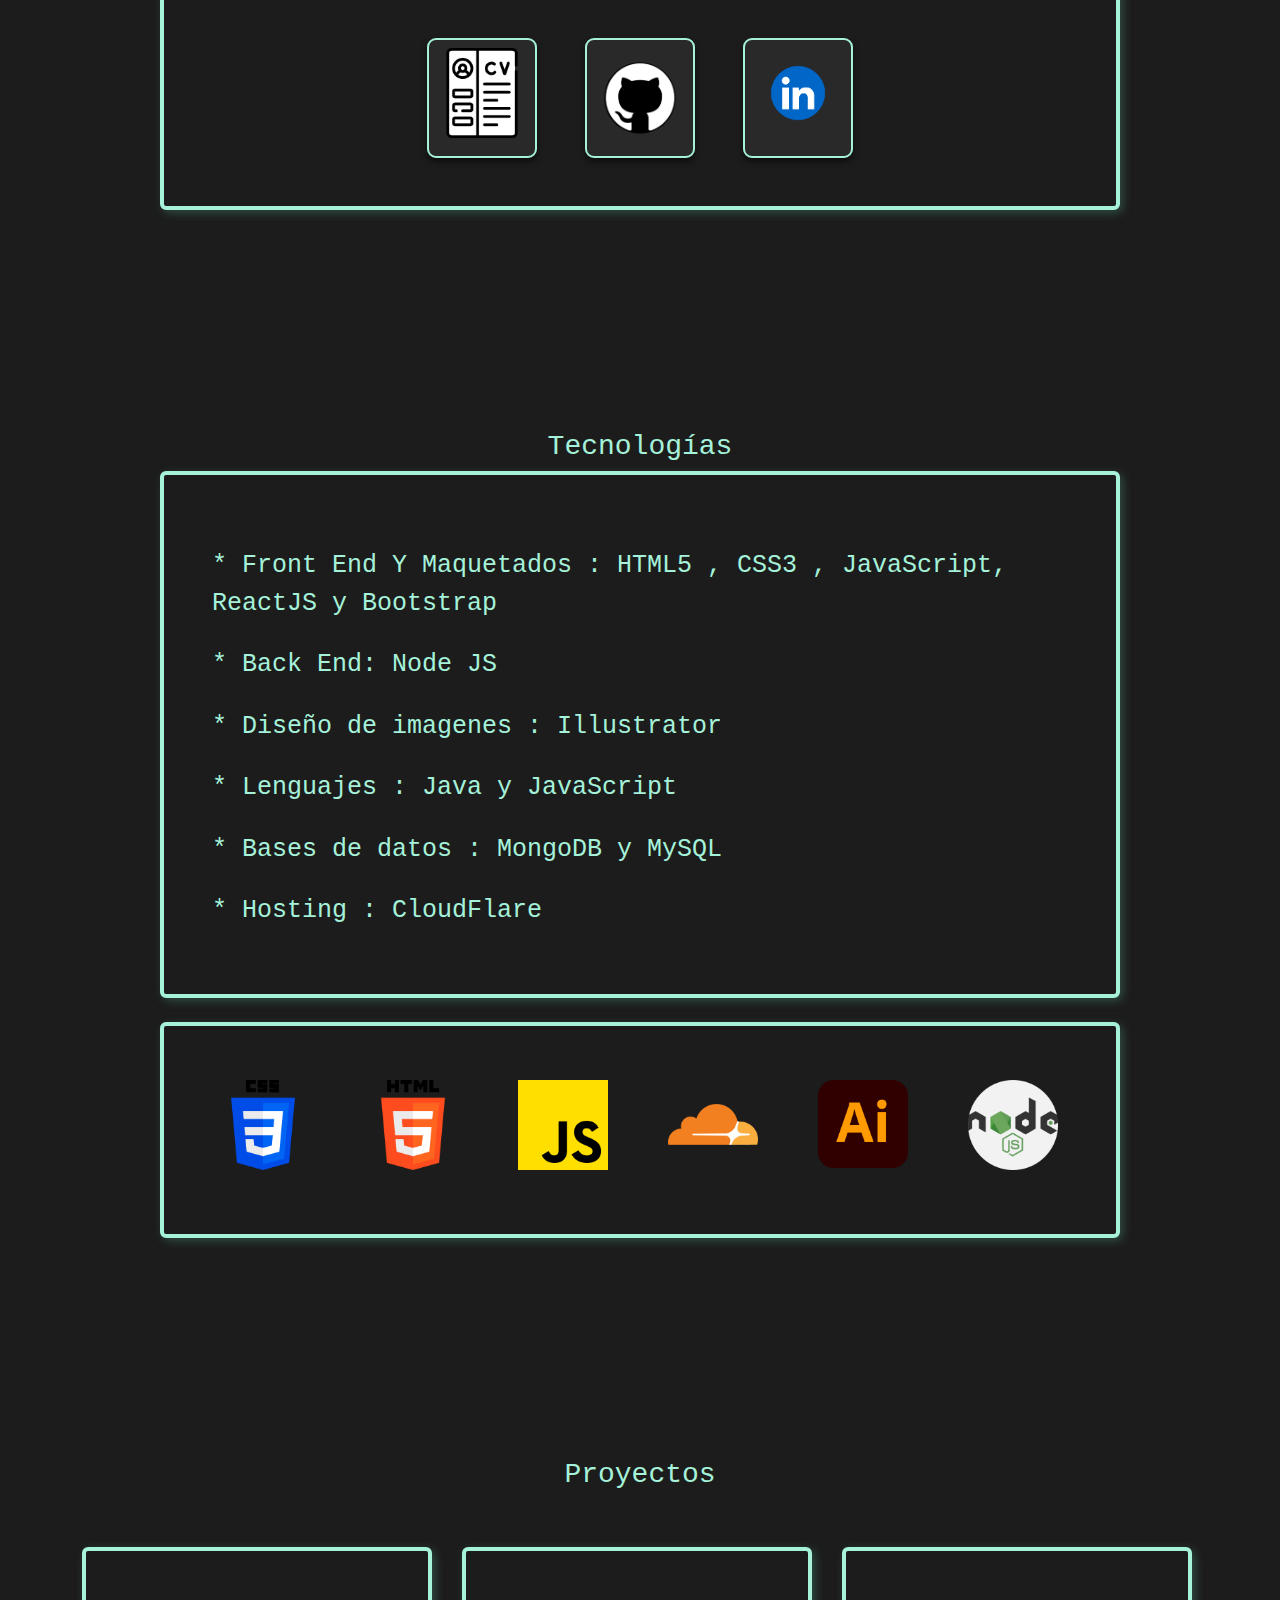
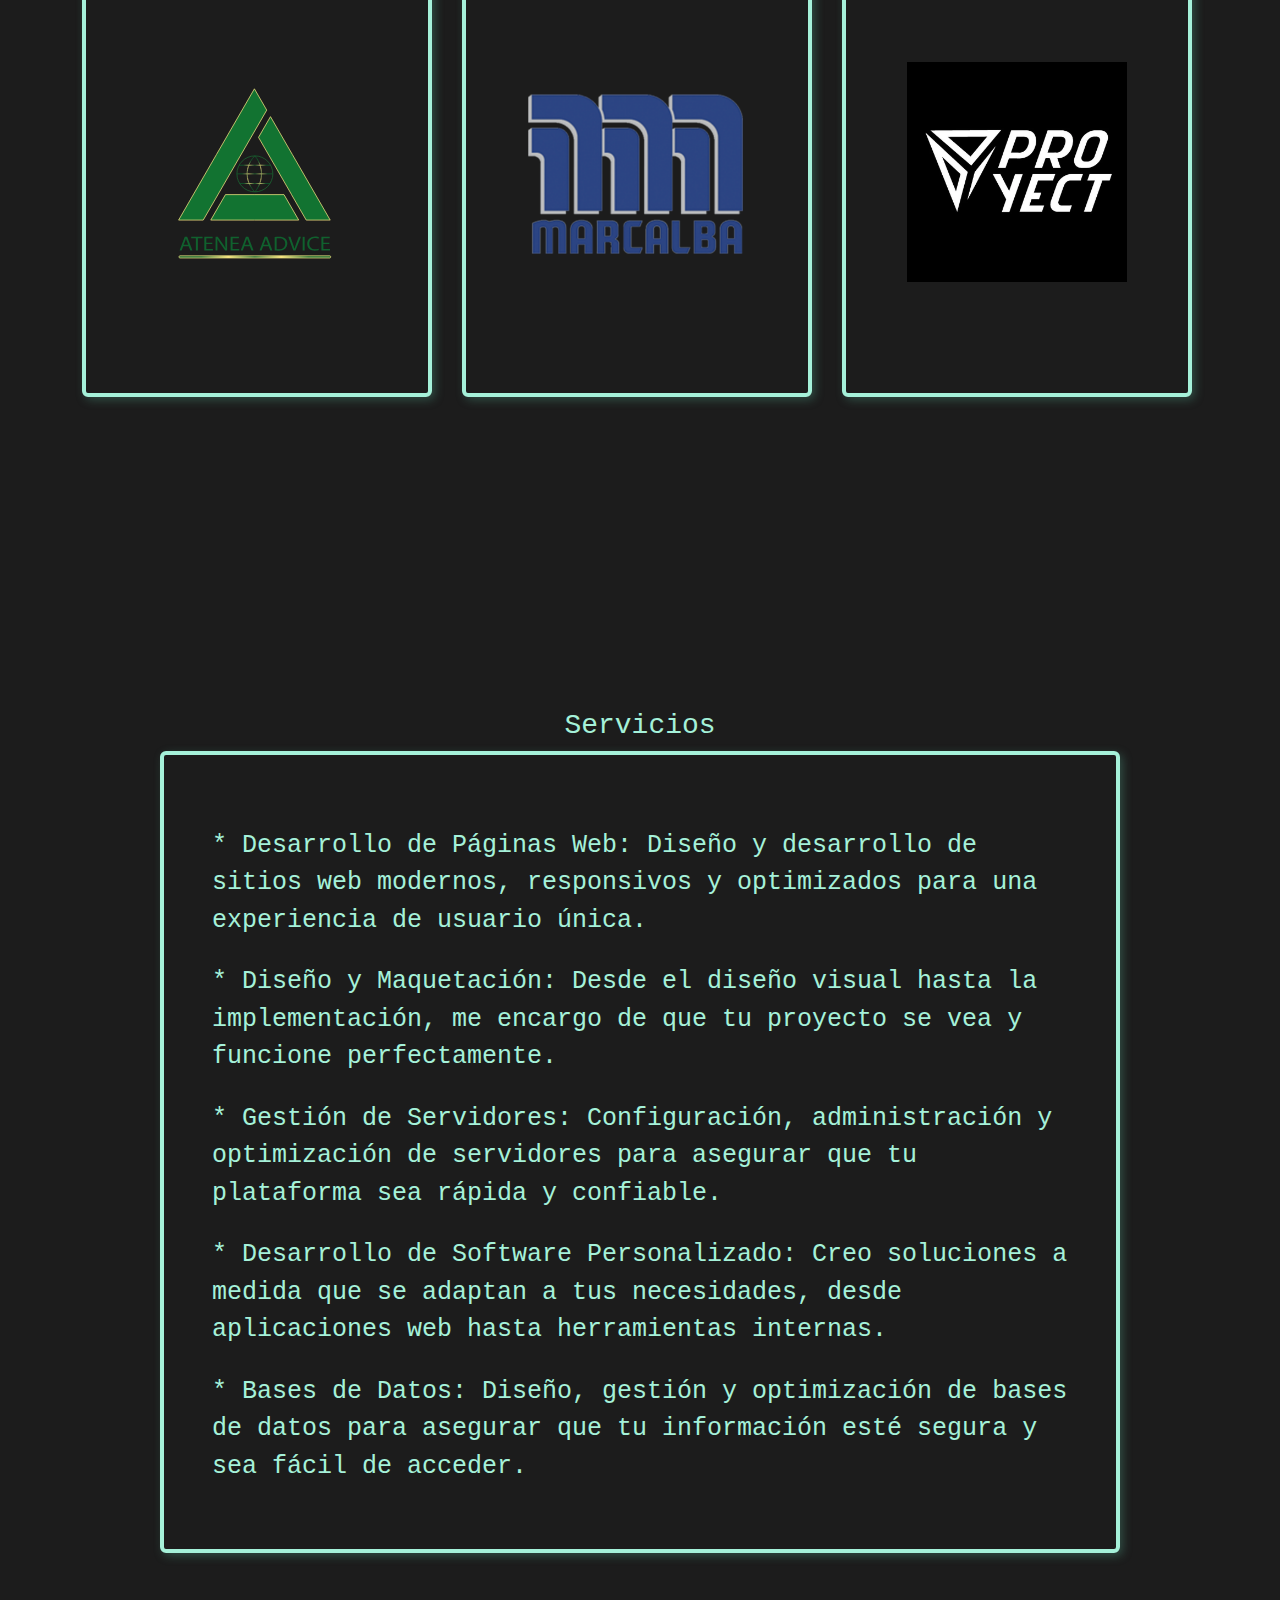
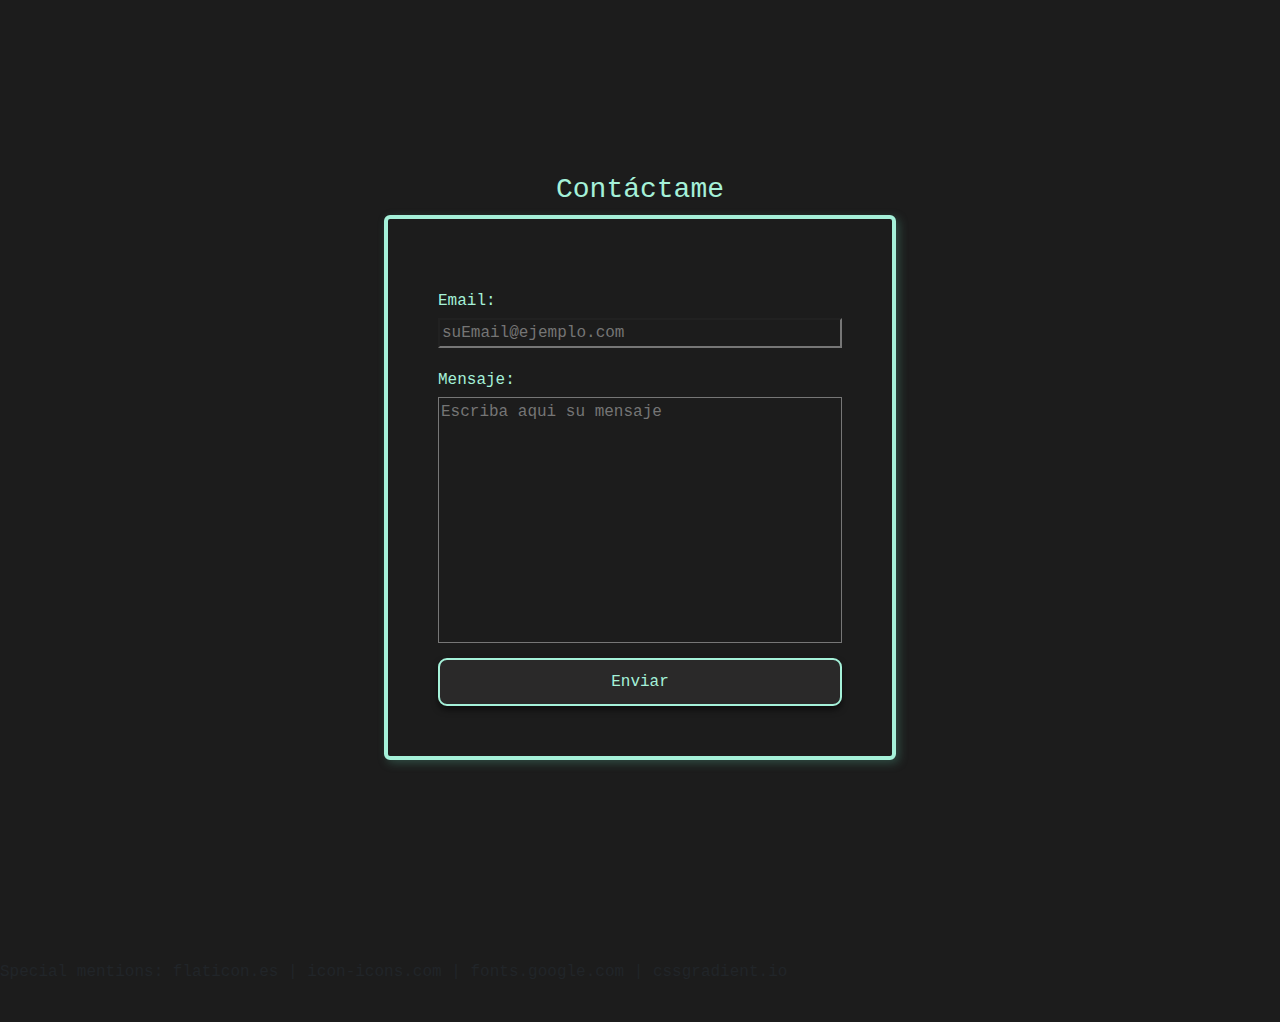
==== commit 935a4c6b: "update" ====
--- a/index.html
+++ b/index.html
@@ -118,8 +118,10 @@
       Mi Descripción
     </h3>
     <section class="d-flex justify-content-center mt-2">
-      <div class="d-flex w-75 flex-column justify-content-center borders">
-        <div class="d-flex justify-content-between sectionMyself p-5 p-md-1">
+      <div
+        class="d-flex w-md-100 w-75 flex-column justify-content-center borders"
+      >
+        <div class="d-flex justify-content-between sectionMyself p-1 p-md-3">
           <div class="fondoMainLeft align-self-center">
             <p class="text-start m-4">
               Hola! Soy Juan Pablo Olalde, un argentino de 31 años apasionado
@@ -179,7 +181,7 @@
       Tecnologías
     </h3>
     <div class="d-flex justify-content-center">
-      <div class="d-flex w-75 borders p-5">
+      <div class="d-flex w-md-100 w-75 borders p-5">
         <div class="fondoMainLeft align-self-center">
           <p class="text-start mt-4">
             * Front End Y Maquetados : HTML5 , CSS3 , JavaScript, ReactJS y
@@ -193,7 +195,7 @@
         </div>
       </div>
     </div>
-    <div class="slider w-75 p-4 borders mt-4">
+    <div class="slider w-75 w-md-100 p-4 borders mt-4">
       <div class="slider-track">
         <div class="slide">
           <img src="imagenes/Icons/css-3.png" alt="css" class="icons2" />
@@ -374,7 +376,7 @@
       Servicios
     </h3>
     <div class="d-flex justify-content-center">
-      <div class="d-flex w-75 borders p-5">
+      <div class="d-flex w-75 w-md-100 borders p-5">
         <div class="fondoMainLeft align-self-center">
           <p class="text-start mt-4">
             * Desarrollo de Páginas Web: Diseño y desarrollo de sitios web
--- a/components/sectionMyself.css
+++ b/components/sectionMyself.css
@@ -2,6 +2,7 @@
     font-size: 25px;
 
 }
+
 
 
 .fotoPerfil {
@@ -11,6 +12,12 @@
 
 .iconoDescrip {
     width: 90px;
+}
+
+@media (max-width : 1050px) {
+    .w-md-100 {
+        width: 90% !important;
+    }
 }
 
 @media (max-width: 850px) {
--- a/components/styleMain.css
+++ b/components/styleMain.css
@@ -79,7 +79,7 @@
     width: 5%;
 }
 
-@media (max-width:600px) {
+@media (max-width:900px) {
     .fondoMain {
         height: 45vh;
         ;
@@ -88,4 +88,12 @@
     p {
         font-size: 20px;
     }
+}
+
+@media (max-width:600px) {
+    .fondoMain {
+        height: 45vh;
+        ;
+    }
+
 }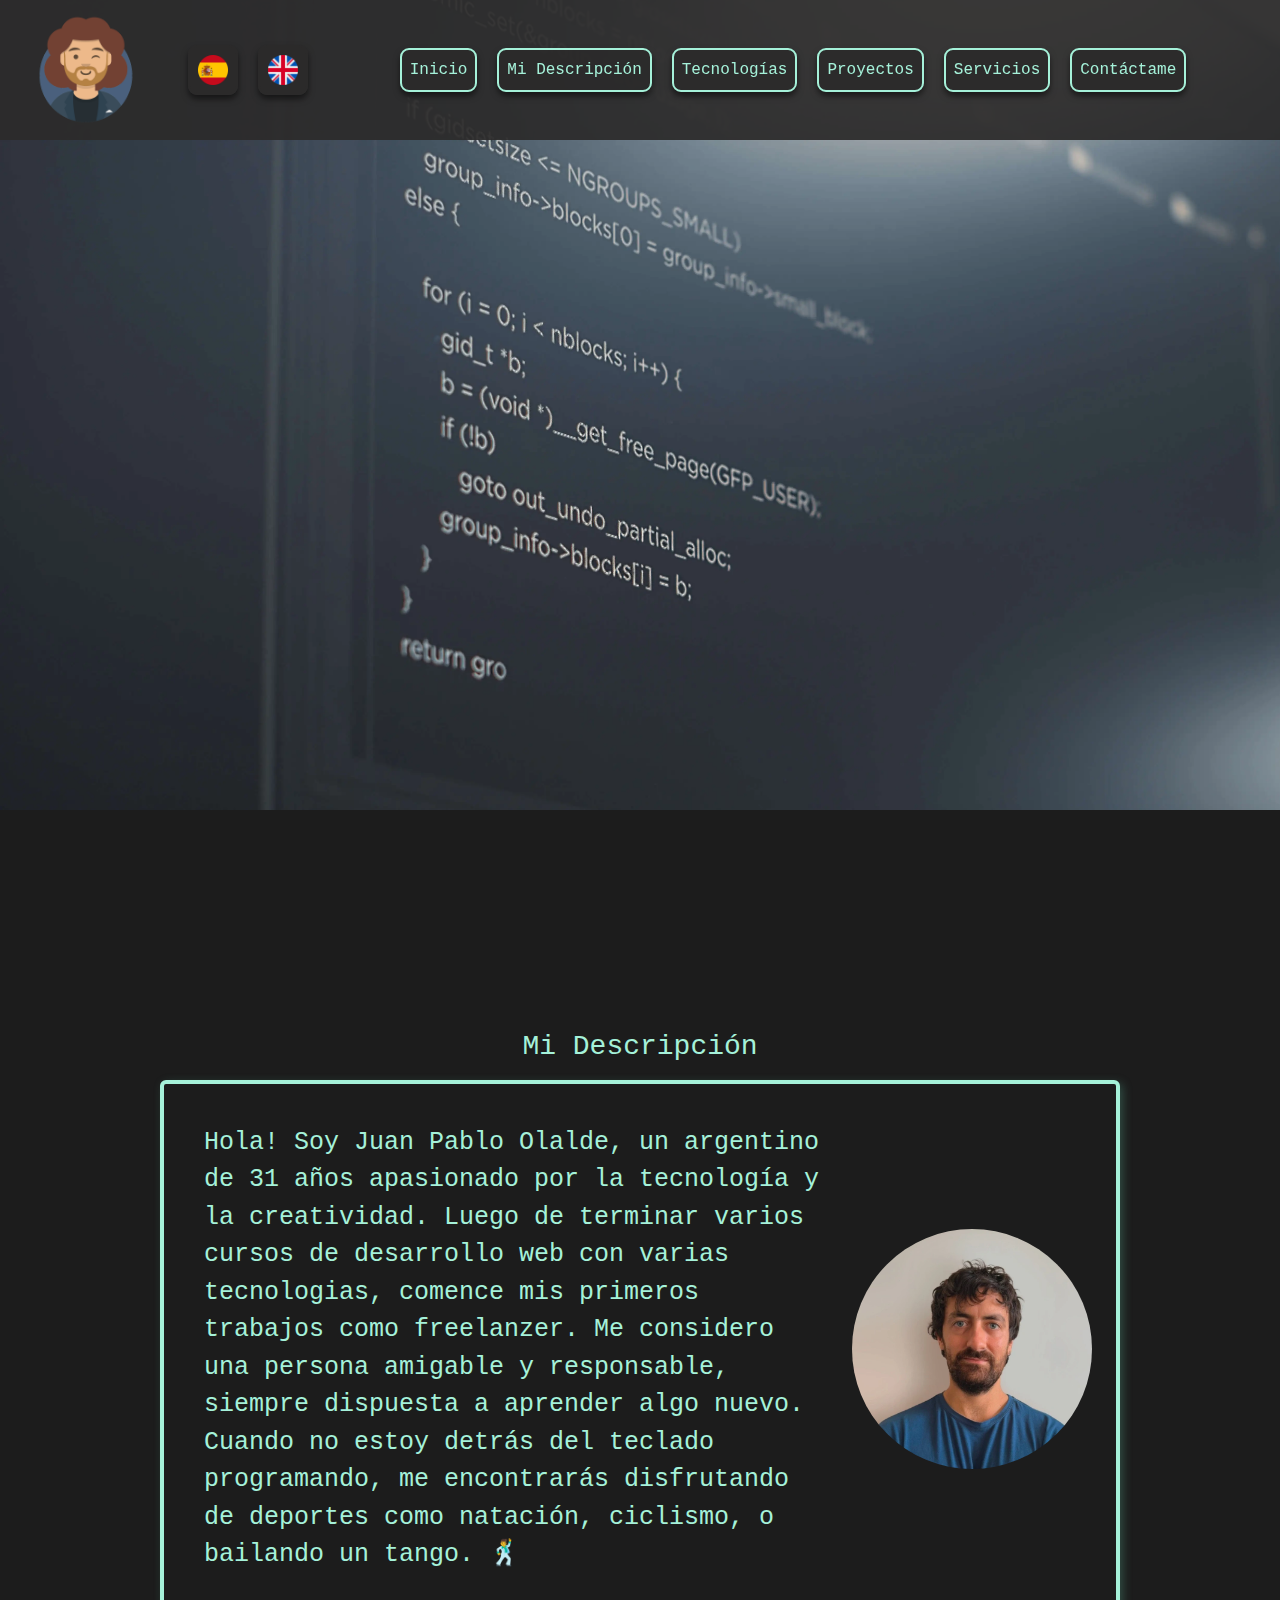
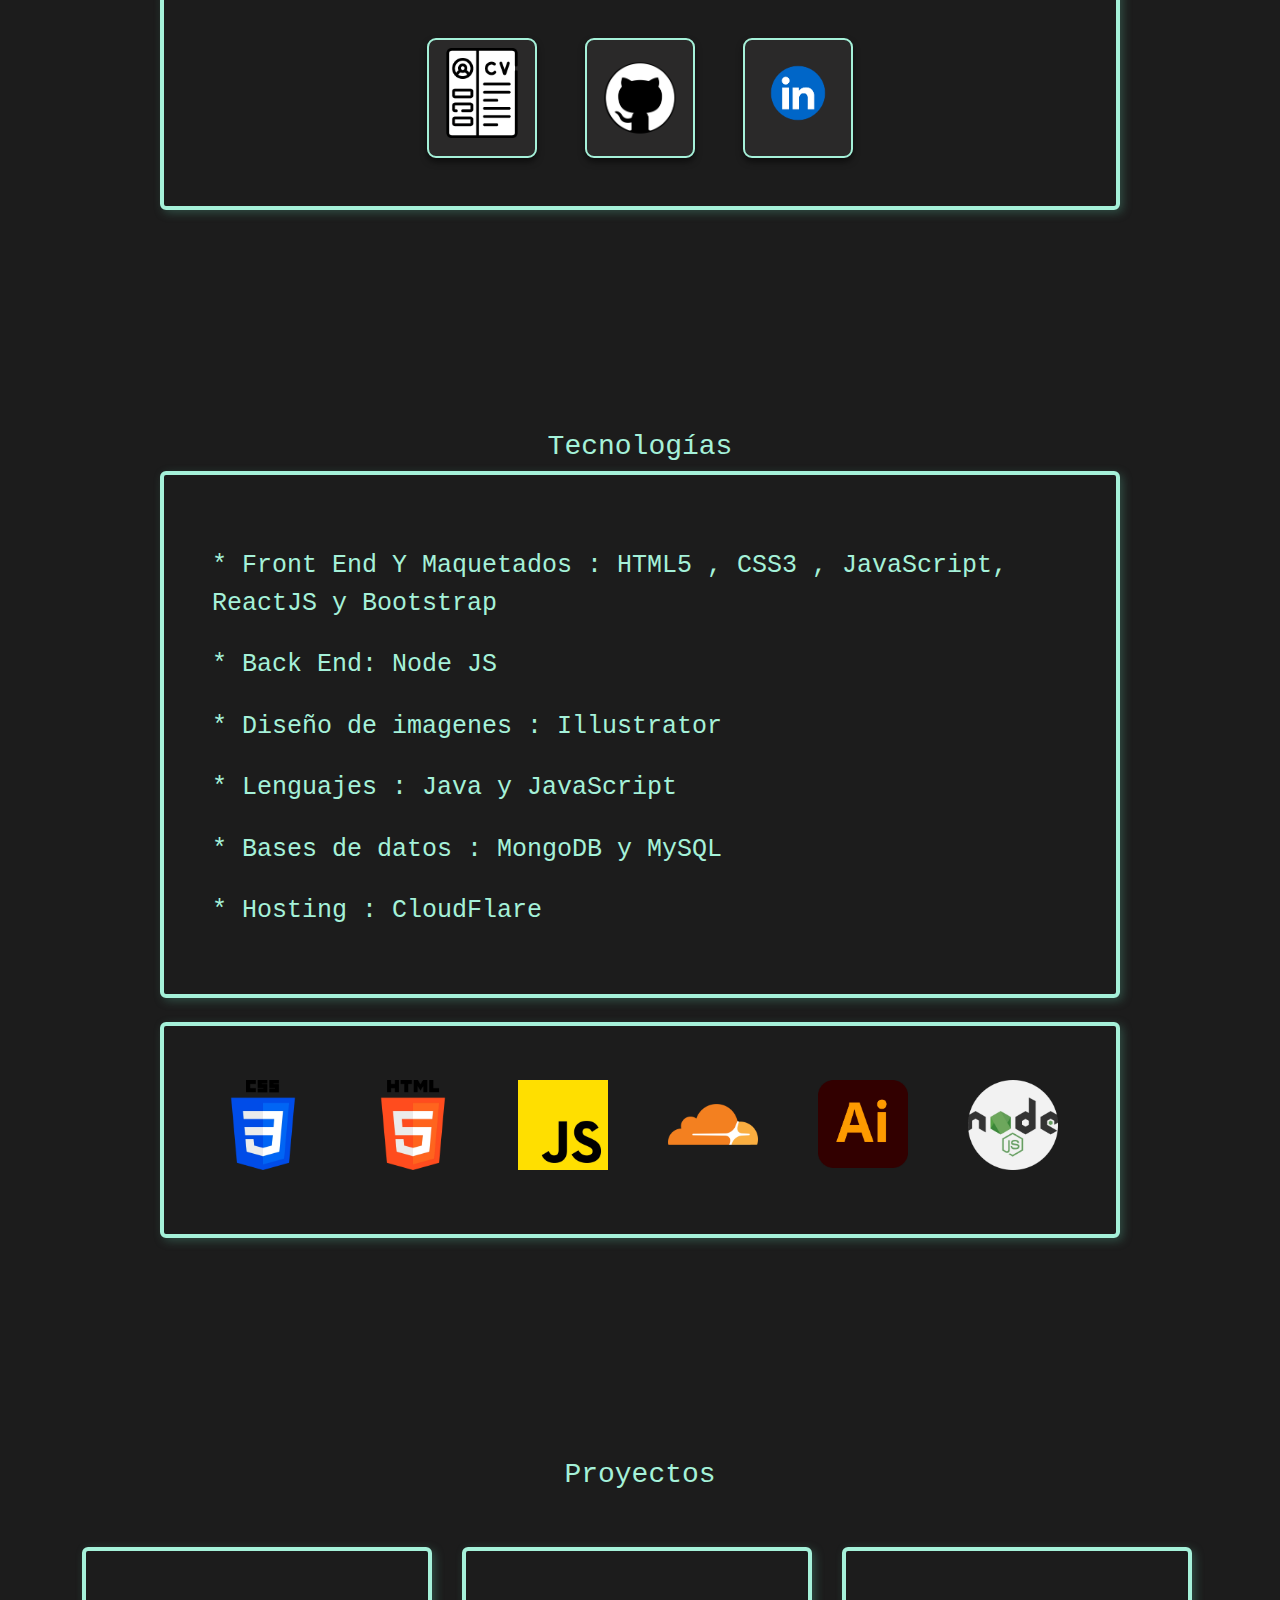
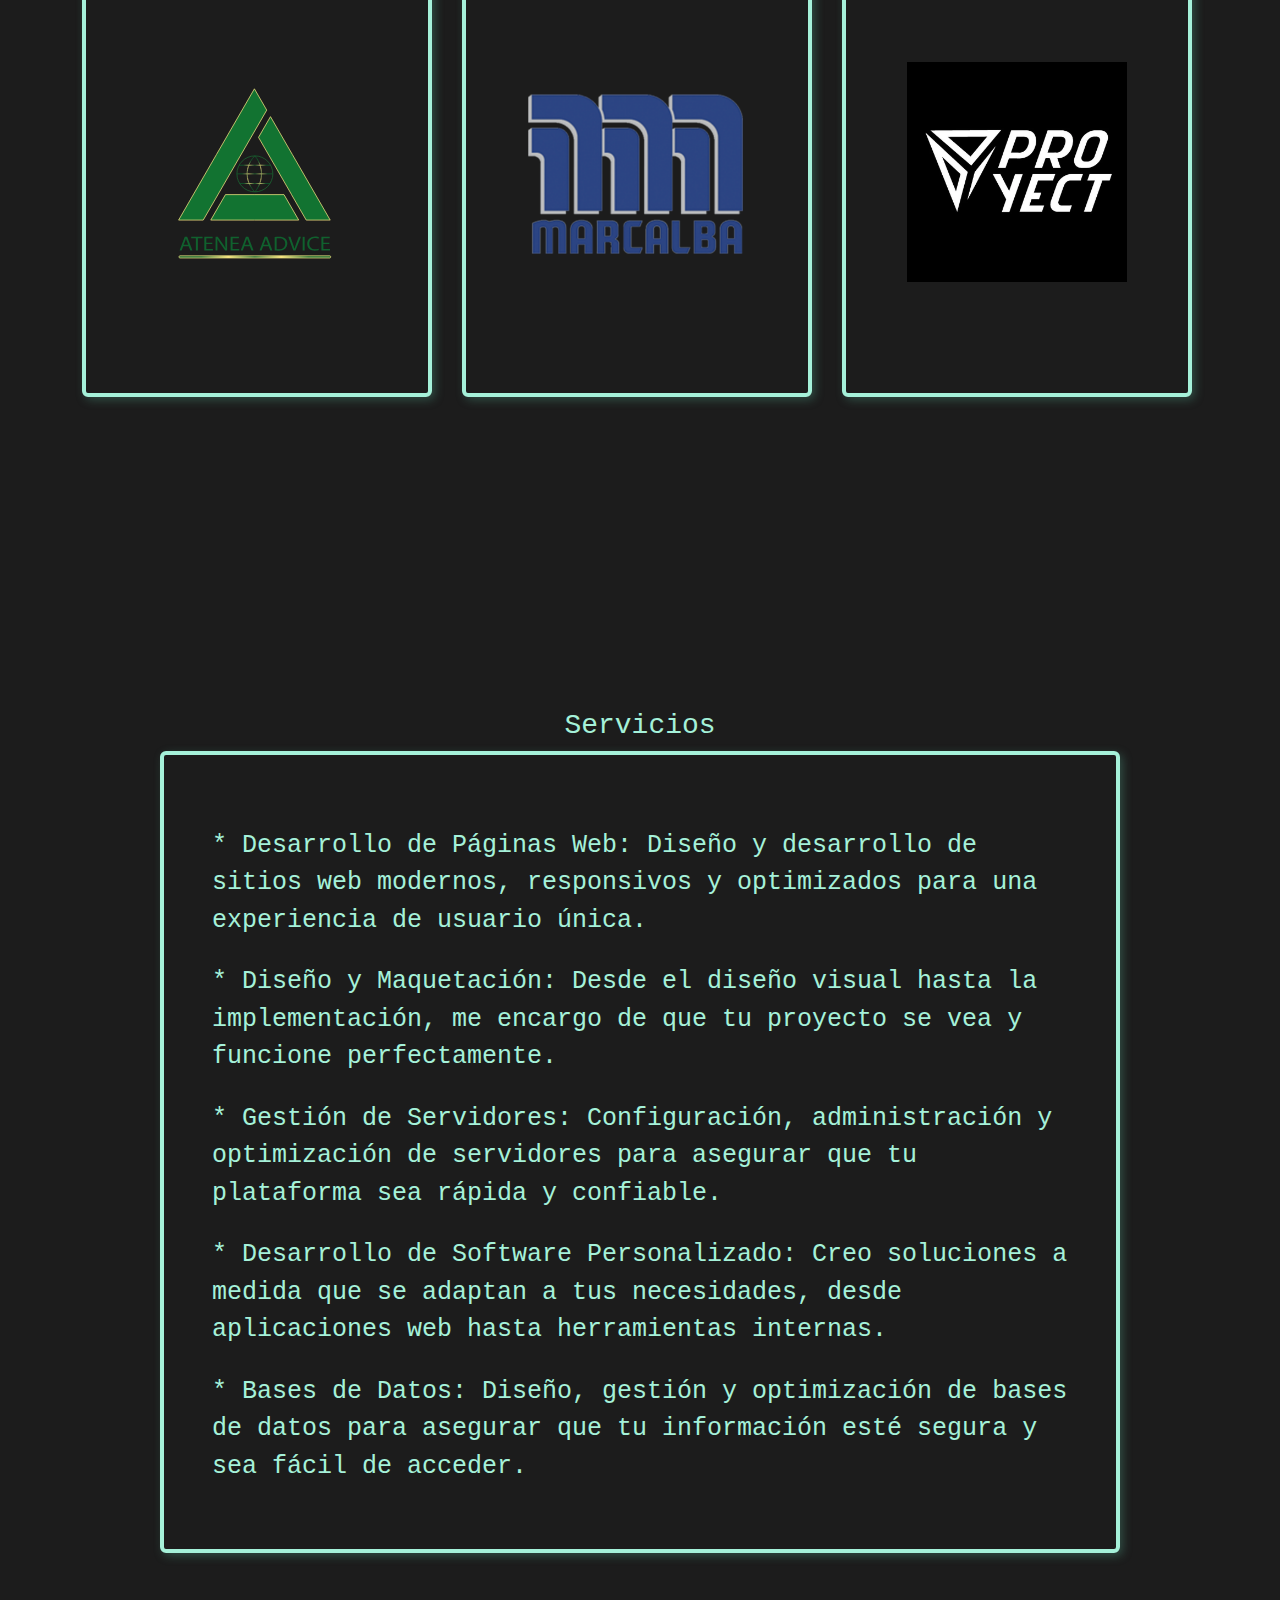
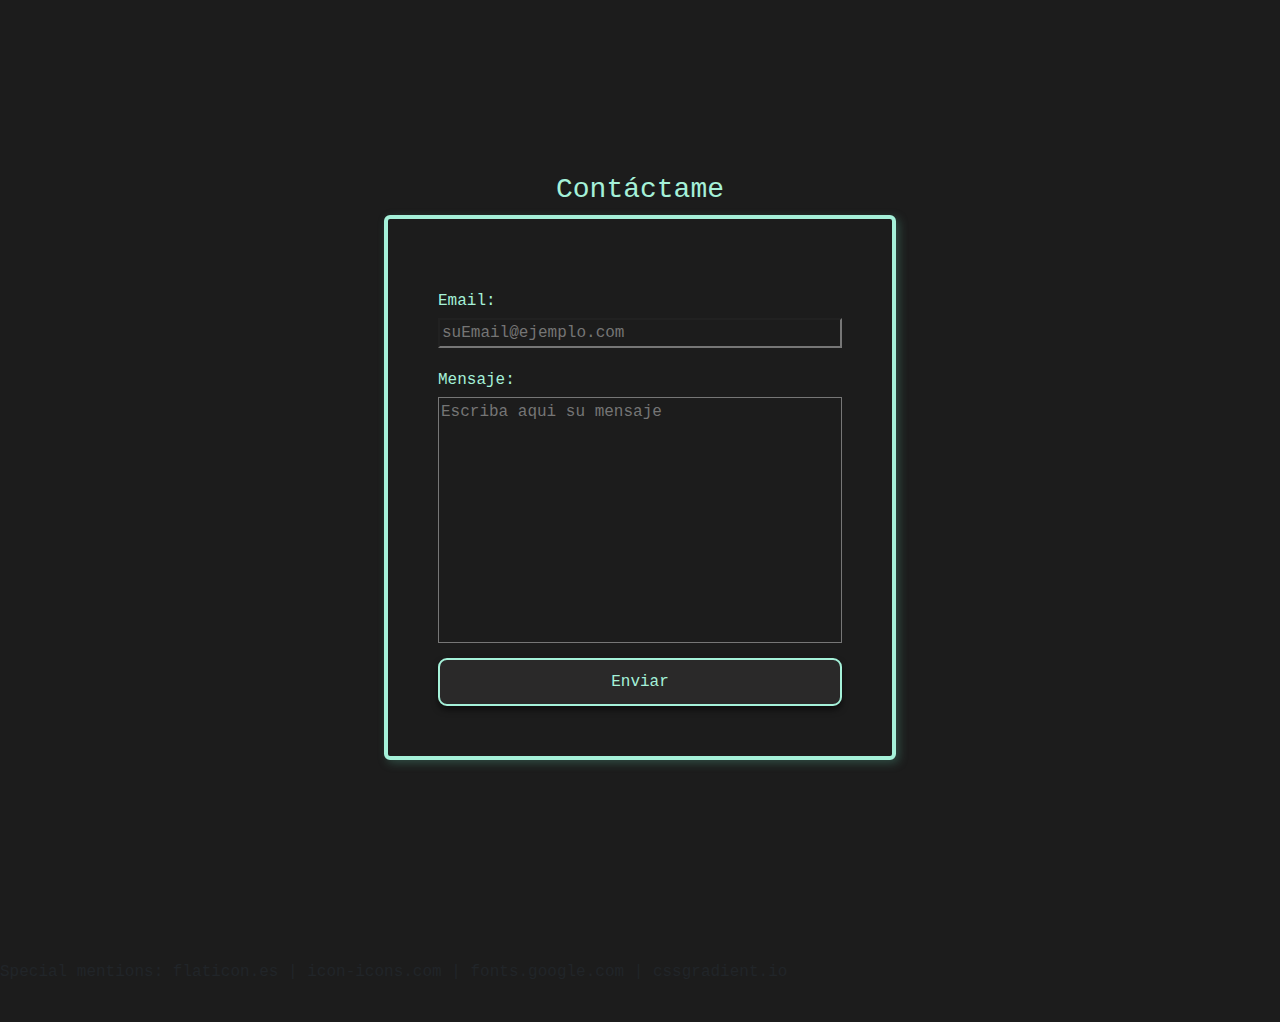
==== commit a0ee4235: "update" ====
--- a/index.html
+++ b/index.html
@@ -10,7 +10,7 @@
       integrity="sha384-QWTKZyjpPEjISv5WaRU9OFeRpok6YctnYmDr5pNlyT2bRjXh0JMhjY6hW+ALEwIH"
       crossorigin="anonymous"
     />
-
+    <link rel="icon" href="./imagenes/Avatar-Maker.webp" type="image/webp" />
     <link rel="stylesheet" href="components/buttons.css" />
     <link rel="stylesheet" href="components/navbar.css" />
     <link rel="stylesheet" href="components/sectionMyself.css" />
@@ -36,7 +36,7 @@
           <li class="nav-item">
             <a class="nav-link a-flag" href="index.html"
               ><img
-                src="imagenes/banderas/espaniol.png"
+                src="imagenes/banderas/espaniol.webp"
                 alt="banderaESpaña"
                 class="banderas"
             /></a>
@@ -47,7 +47,7 @@
               aria-current="page"
               href="indexingles.html"
               ><img
-                src="imagenes/banderas/reino-unido.png"
+                src="imagenes/banderas/reino-unido.webp"
                 alt="banderaIngles"
                 class="banderas"
             /></a>
@@ -147,7 +147,7 @@
         <div class="d-flex pb-4 justify-content-center">
           <a class="nav-link aDescript m-4 p-2" href="imagenes/olalde-cv.pdf"
             ><img
-              src="imagenes/Icons/cv.png"
+              src="imagenes/Icons/cv.webp"
               class="iconoDescrip"
               alt="iconocv"
             />
@@ -156,7 +156,7 @@
             class="nav-link aDescript m-4 p-2"
             href="https://github.com/olaldeJP"
             ><img
-              src="imagenes/Icons/github2.png"
+              src="imagenes/Icons/github2.webp"
               class="iconoDescrip"
               alt="iconogitDescripcion"
             />
@@ -198,75 +198,75 @@
     <div class="slider w-75 w-md-100 p-4 borders mt-4">
       <div class="slider-track">
         <div class="slide">
-          <img src="imagenes/Icons/css-3.png" alt="css" class="icons2" />
-        </div>
-        <div class="slide">
-          <img src="imagenes/Icons/html-5.png" alt="html" class="icons2" />
-        </div>
-        <div class="slide">
-          <img src="imagenes/Icons/js.png" alt="js" class="icons2" />
+          <img src="imagenes/Icons/css-3.webp" alt="css" class="icons2" />
+        </div>
+        <div class="slide">
+          <img src="imagenes/Icons/html-5.webp" alt="html" class="icons2" />
+        </div>
+        <div class="slide">
+          <img src="imagenes/Icons/js.webp" alt="js" class="icons2" />
         </div>
         <div class="slide">
           <img src="imagenes/Icons/cloudflare.webp" alt="js" class="icons2" />
         </div>
         <div class="slide">
-          <img src="imagenes/Icons/illustrator.png" alt="il" class="icons2" />
-        </div>
-        <div class="slide">
-          <img src="imagenes/Icons/nodejs.png" alt="node" class="icons2" />
-        </div>
-        <div class="slide">
-          <img src="imagenes/Icons/mysql.png" alt="mysql" class="icons2" />
-        </div>
-        <div class="slide">
-          <img src="imagenes/Icons/mongodb.png" alt="mongodb" class="icons2" />
-        </div>
-        <div class="slide">
-          <img src="imagenes/Icons/react.png" alt="react" class="icons2" />
-        </div>
-        <div class="slide">
-          <img src="imagenes/Icons/github2.png" alt="github" class="icons2" />
+          <img src="imagenes/Icons/illustrator.webp" alt="il" class="icons2" />
+        </div>
+        <div class="slide">
+          <img src="imagenes/Icons/nodejs.webp" alt="node" class="icons2" />
+        </div>
+        <div class="slide">
+          <img src="imagenes/Icons/mysql.webp" alt="mysql" class="icons2" />
+        </div>
+        <div class="slide">
+          <img src="imagenes/Icons/mongodb.webp" alt="mongodb" class="icons2" />
+        </div>
+        <div class="slide">
+          <img src="imagenes/Icons/react.webp" alt="react" class="icons2" />
+        </div>
+        <div class="slide">
+          <img src="imagenes/Icons/github2.webp" alt="github" class="icons2" />
         </div>
         <div class="slide">
           <img
-            src="imagenes/Icons/bootstrap.png"
+            src="imagenes/Icons/bootstrap.webp"
             alt="bootstrap"
             class="icons2"
           />
         </div>
         <div class="slide">
-          <img src="imagenes/Icons/css-3.png" alt="css" class="icons2" />
-        </div>
-        <div class="slide">
-          <img src="imagenes/Icons/html-5.png" alt="html" class="icons2" />
-        </div>
-        <div class="slide">
-          <img src="imagenes/Icons/js.png" alt="js" class="icons2" />
+          <img src="imagenes/Icons/css-3.webp" alt="css" class="icons2" />
+        </div>
+        <div class="slide">
+          <img src="imagenes/Icons/html-5.webp" alt="html" class="icons2" />
+        </div>
+        <div class="slide">
+          <img src="imagenes/Icons/js.webp" alt="js" class="icons2" />
         </div>
         <div class="slide">
           <img src="imagenes/Icons/cloudflare.webp" alt="js" class="icons2" />
         </div>
         <div class="slide">
-          <img src="imagenes/Icons/illustrator.png" alt="il" class="icons2" />
-        </div>
-        <div class="slide">
-          <img src="imagenes/Icons/nodejs.png" alt="node" class="icons2" />
-        </div>
-        <div class="slide">
-          <img src="imagenes/Icons/mysql.png" alt="mysql" class="icons2" />
-        </div>
-        <div class="slide">
-          <img src="imagenes/Icons/mongodb.png" alt="mongodb" class="icons2" />
-        </div>
-        <div class="slide">
-          <img src="imagenes/Icons/react.png" alt="react" class="icons2" />
-        </div>
-        <div class="slide">
-          <img src="imagenes/Icons/github2.png" alt="github" class="icons2" />
+          <img src="imagenes/Icons/illustrator.webp" alt="il" class="icons2" />
+        </div>
+        <div class="slide">
+          <img src="imagenes/Icons/nodejs.webp" alt="node" class="icons2" />
+        </div>
+        <div class="slide">
+          <img src="imagenes/Icons/mysql.webp" alt="mysql" class="icons2" />
+        </div>
+        <div class="slide">
+          <img src="imagenes/Icons/mongodb.webp" alt="mongodb" class="icons2" />
+        </div>
+        <div class="slide">
+          <img src="imagenes/Icons/react.webp" alt="react" class="icons2" />
+        </div>
+        <div class="slide">
+          <img src="imagenes/Icons/github2.webp" alt="github" class="icons2" />
         </div>
         <div class="slide">
           <img
-            src="imagenes/Icons/bootstrap.png"
+            src="imagenes/Icons/bootstrap.webp"
             alt="bootstrap"
             class="icons2"
           />
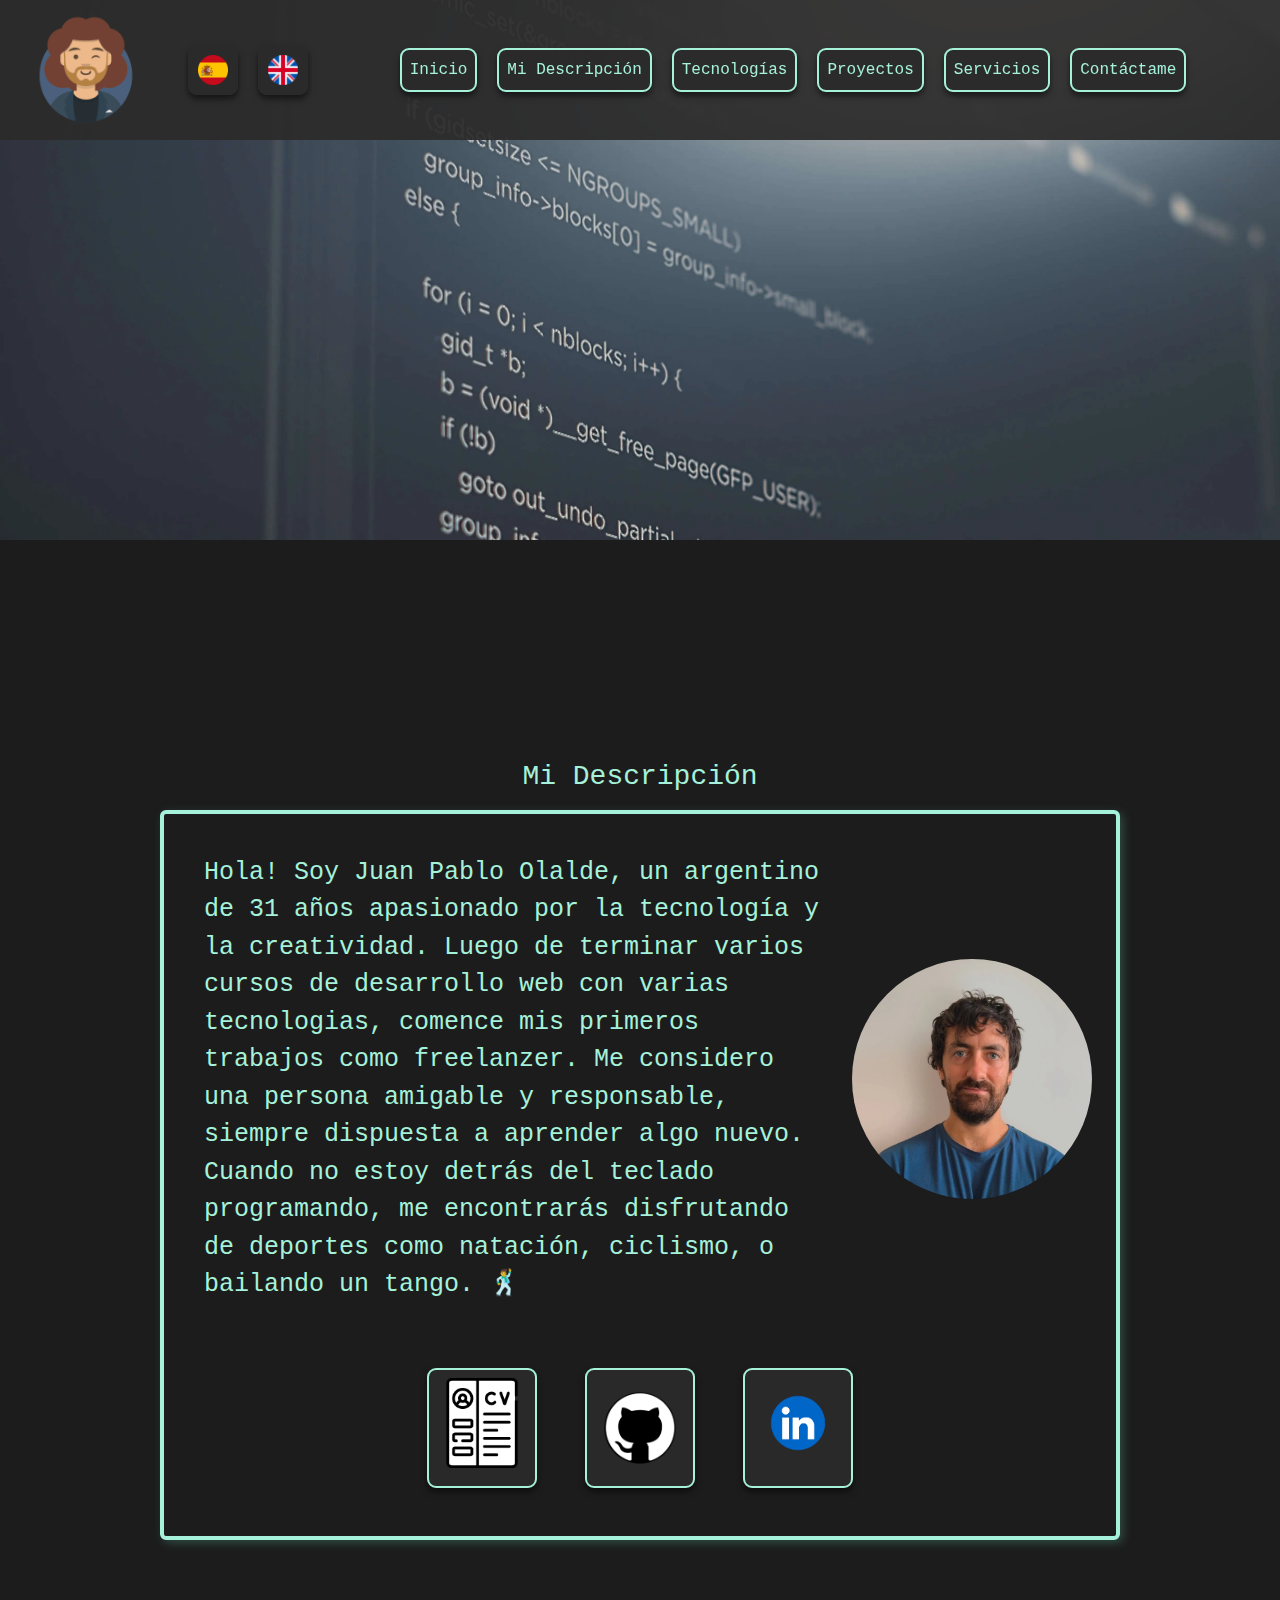
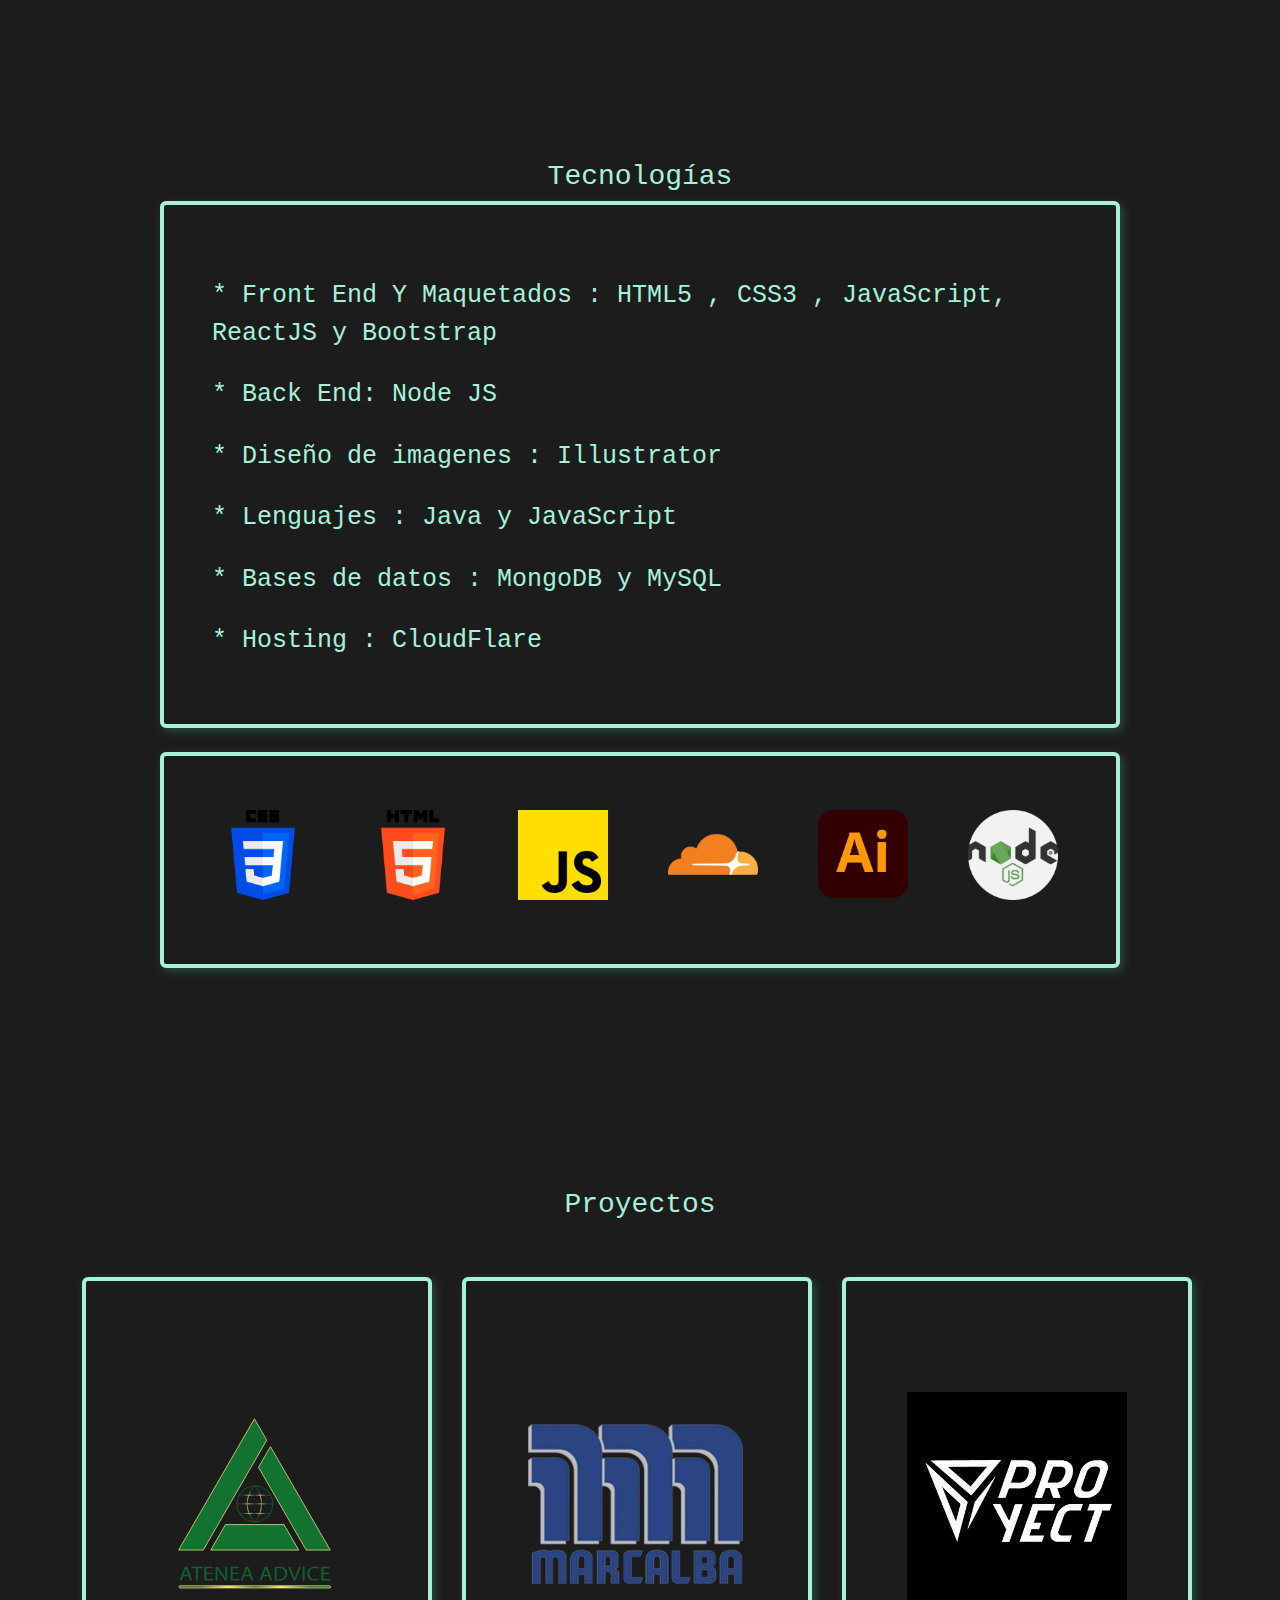
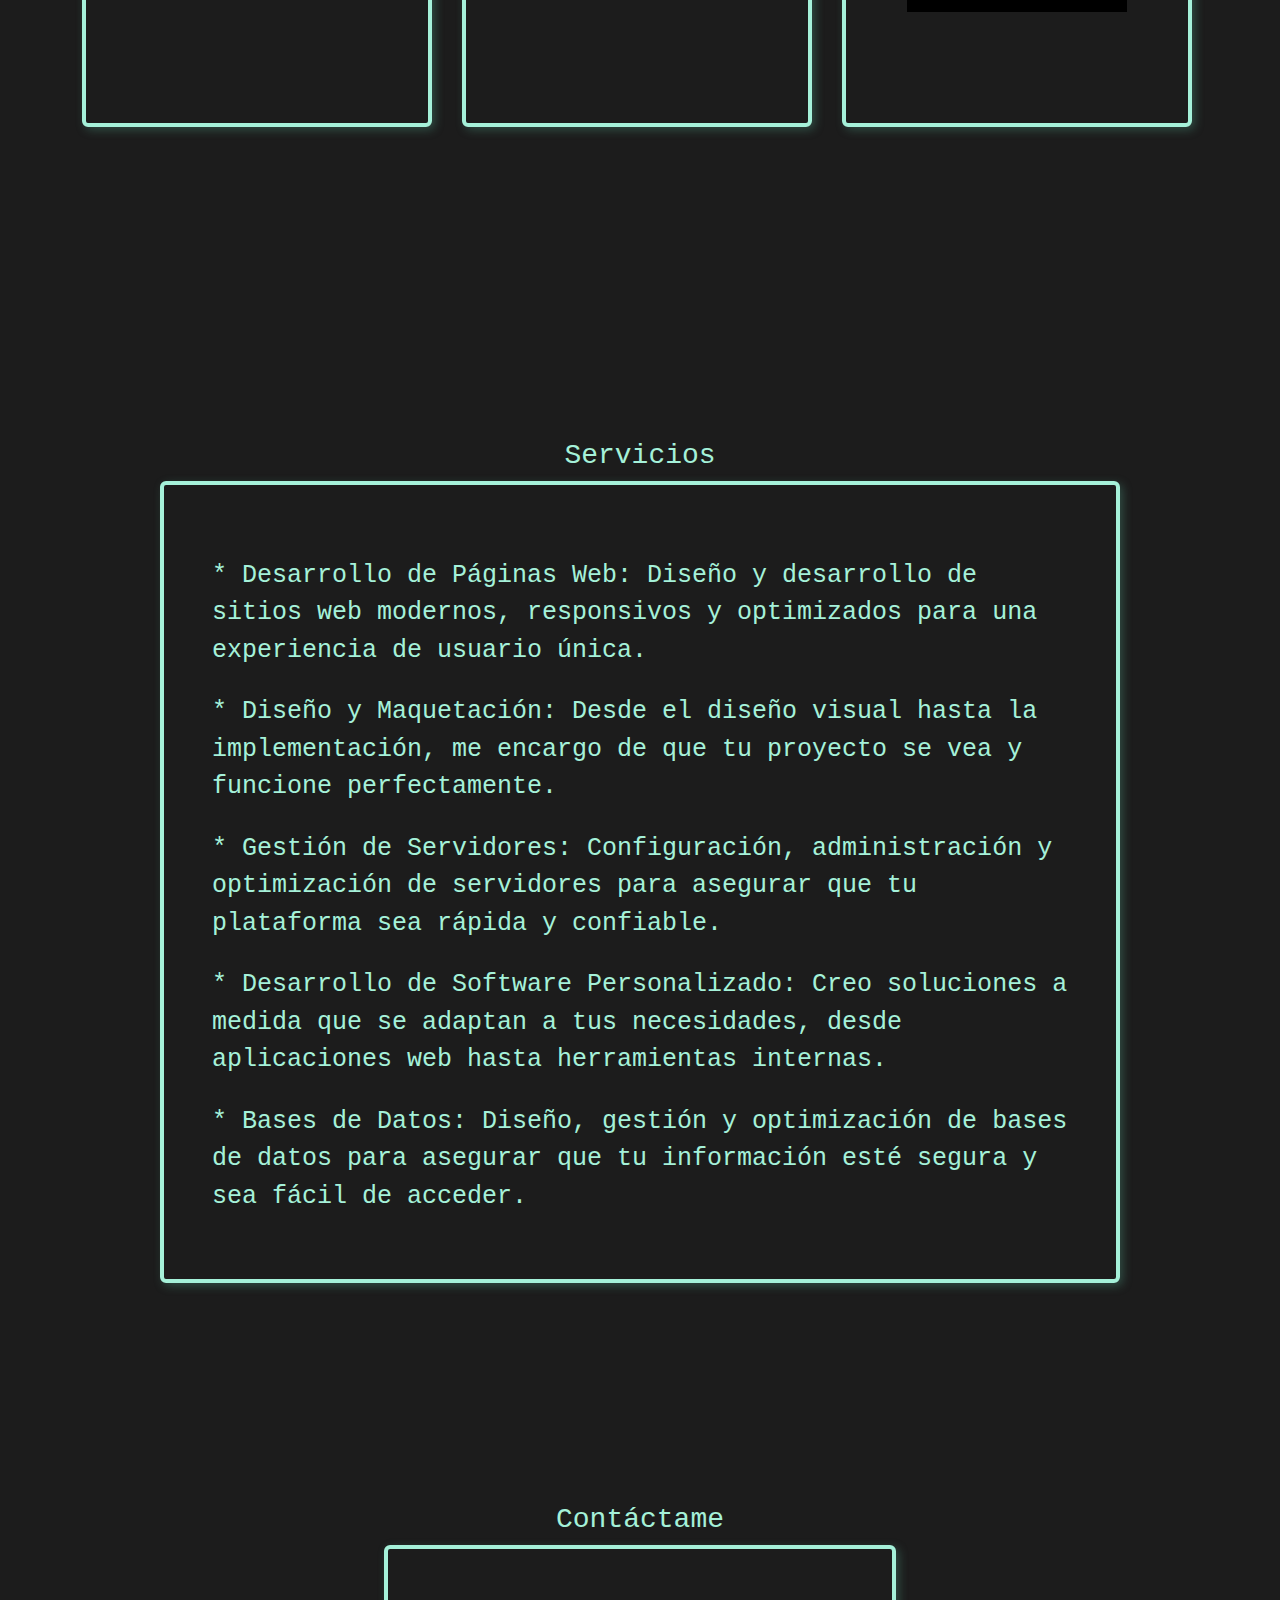
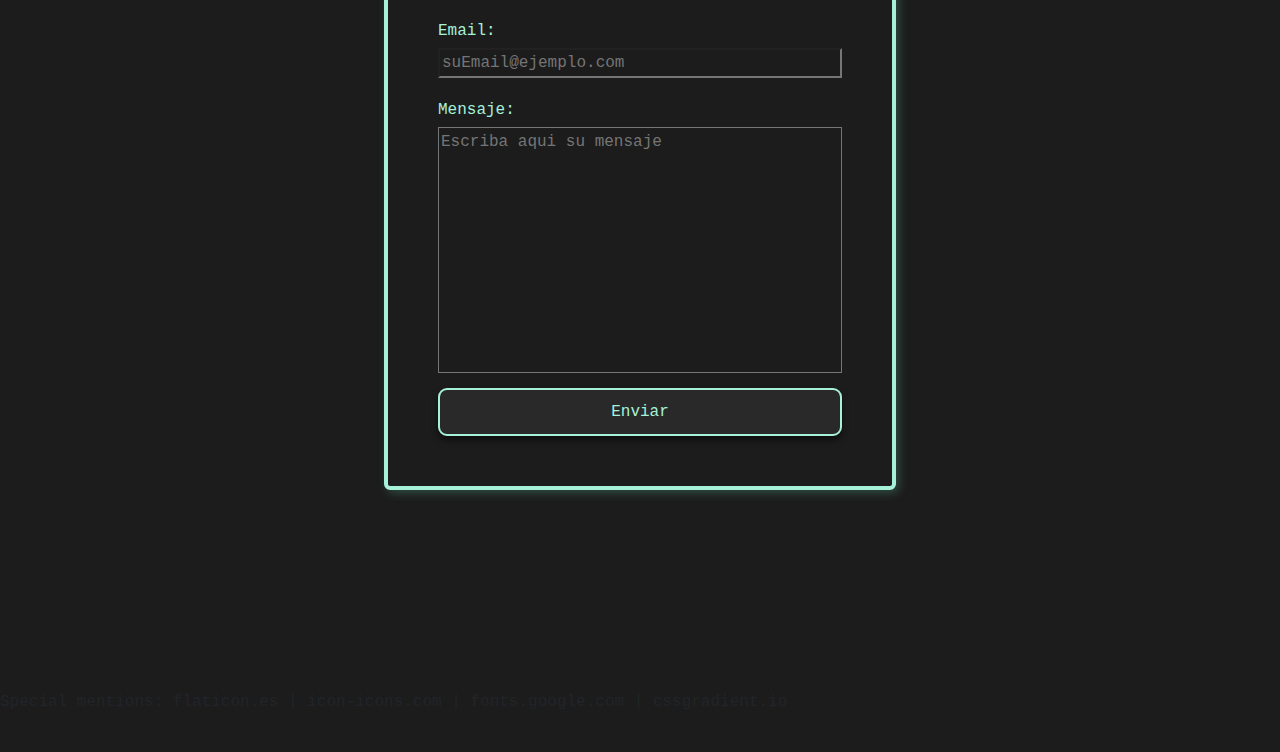
==== commit 39c31a48: "Update index.html" ====
--- a/index.html
+++ b/index.html
@@ -300,7 +300,7 @@
                 <p>Creación del logo, portafolio y diseño de la página web.</p>
                 <div>
                   <a
-                    href="https://atenea-web-tau.vercel.app/"
+                    href="https://ateneaadvice.com.ar/"
                     class="nav-link p-3"
                     >Link</a
                   >
--- a/components/styleMain.css
+++ b/components/styleMain.css
@@ -35,7 +35,7 @@
 
 .fondoMain {
     background: url(../imagenes/codigo.webp) fixed;
-    height: 90vh;
+    height: 60vh;
     background-size: cover;
 }
 
@@ -81,19 +81,11 @@
 
 @media (max-width:900px) {
     .fondoMain {
-        height: 45vh;
+        height: 0px !important;
         ;
     }
 
     p {
         font-size: 20px;
     }
-}
-
-@media (max-width:600px) {
-    .fondoMain {
-        height: 45vh;
-        ;
-    }
-
 }